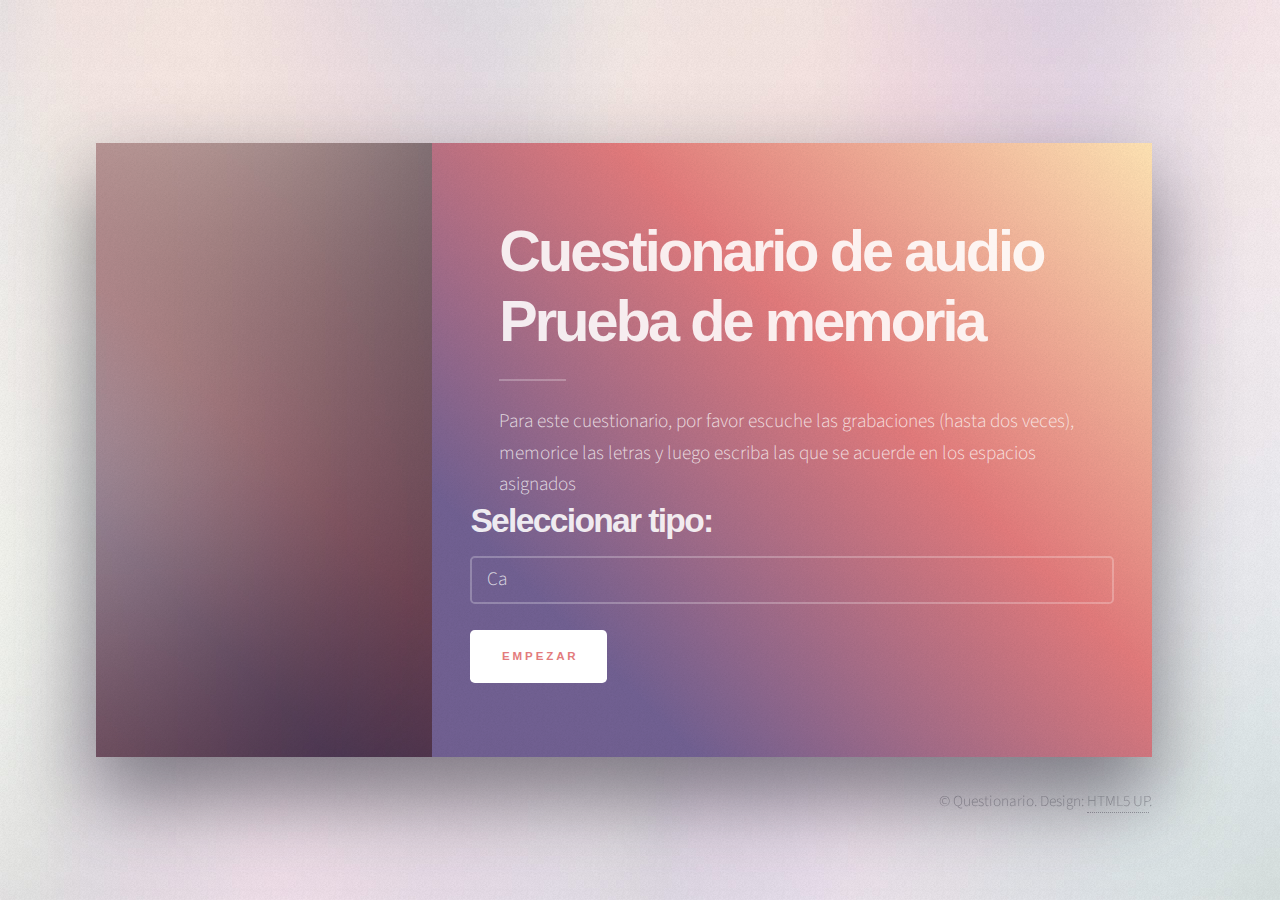
==== Questionario/WebContent/index.html @ 7e82ea6c "Cuestionario completamente funcional" ====
<!DOCTYPE HTML>
<!--
	Ethereal by HTML5 UP
	html5up.net | @ajlkn
	Free for personal and commercial use under the CCA 3.0 license (html5up.net/license)
-->
<html>
	<head>
		<title>Cuestionario</title>
		<meta charset="utf-8" />
		<meta name="viewport" content="width=device-width, initial-scale=1, user-scalable=no" />
		<link rel="stylesheet" href="assets/css/main.css" />
	</head>
	<body>

		<!-- Page Wrapper -->
			<div id="page-wrapper">

				<!-- Wrapper -->
					<div id="wrapper">

						<!-- Panel (Banner) -->
							<section class="panel banner right">
								<div class="content color0 span-3-75">
									<h1 class="major">Cuestionario de audio<br />
									Prueba de memoria</h1>
									<p>Para este cuestionario, por favor escuche las grabaciones (hasta dos veces),<br/>
									memorice las letras y luego escriba las que se acuerde en los espacios asignados</p>
									<form method="get" action="Server">
									<h2>Seleccionar tipo:</h2>
									<select name="Type" id="TypeCategory">
														<option value="ca">Ca</option>
														<option value="ha">Ha</option>
														<option value="es">Es</option>
														<option value="co">Co</option>
									</select>
									<hr />
									<input type="submit" value="Empezar" class="special color2">
									<input type="hidden" name="Create" value="true">
									</form>
								</div>
								
								<div class="image filtered span-1-75" data-position="25% 25%">
									<img src="images/pic01.jpg" alt="" />
								</div>
							</section>
							<div class="copyright">&copy; Questionario. Design: <a href="https://html5up.net">HTML5 UP</a>.</div>

					</div>

			</div>
			<script src="assets/js/jquery.min.js"></script>
			<script src="assets/js/skel.min.js"></script>
			<script src="assets/js/main.js"></script>

	</body>
</html>
---- Questionario/WebContent/assets/css/main.css ----
@import url(font-awesome.min.css);
@import url("https://fonts.googleapis.com/css?family=Source+Sans+Pro:300,400,300i,400i");

/*
	Ethereal by HTML5 UP
	html5up.net | @ajlkn
	Free for personal and commercial use under the CCA 3.0 license (html5up.net/license)
*/

/* Reset */

	html, body, div, span, applet, object, iframe, h1, h2, h3, h4, h5, h6, p, blockquote, pre, a, abbr, acronym, address, big, cite, code, del, dfn, em, img, ins, kbd, q, s, samp, small, strike, strong, sub, sup, tt, var, b, u, i, center, dl, dt, dd, ol, ul, li, fieldset, form, label, legend, table, caption, tbody, tfoot, thead, tr, th, td, article, aside, canvas, details, embed, figure, figcaption, footer, header, hgroup, menu, nav, output, ruby, section, summary, time, mark, audio, video {
		margin: 0;
		padding: 0;
		border: 0;
		font-size: 100%;
		font: inherit;
		vertical-align: baseline;
	}

	article, aside, details, figcaption, figure, footer, header, hgroup, menu, nav, section {
		display: block;
	}

	body {
		line-height: 1;
	}

	ol, ul {
		list-style: none;
	}

	blockquote, q {
		quotes: none;
	}

	blockquote:before, blockquote:after, q:before, q:after {
		content: '';
		content: none;
	}

	table {
		border-collapse: collapse;
		border-spacing: 0;
	}

	body {
		-webkit-text-size-adjust: none;
	}

/* Box Model */

	*, *:before, *:after {
		-moz-box-sizing: border-box;
		-webkit-box-sizing: border-box;
		box-sizing: border-box;
	}

/* Page */

	@-moz-keyframes load-spinner {
		0% {
			-moz-transform: rotate(0deg);
			-webkit-transform: rotate(0deg);
			-ms-transform: rotate(0deg);
			transform: rotate(0deg);
		}

		100% {
			-moz-transform: rotate(360deg);
			-webkit-transform: rotate(360deg);
			-ms-transform: rotate(360deg);
			transform: rotate(360deg);
		}
	}

	@-webkit-keyframes load-spinner {
		0% {
			-moz-transform: rotate(0deg);
			-webkit-transform: rotate(0deg);
			-ms-transform: rotate(0deg);
			transform: rotate(0deg);
		}

		100% {
			-moz-transform: rotate(360deg);
			-webkit-transform: rotate(360deg);
			-ms-transform: rotate(360deg);
			transform: rotate(360deg);
		}
	}

	@-ms-keyframes load-spinner {
		0% {
			-moz-transform: rotate(0deg);
			-webkit-transform: rotate(0deg);
			-ms-transform: rotate(0deg);
			transform: rotate(0deg);
		}

		100% {
			-moz-transform: rotate(360deg);
			-webkit-transform: rotate(360deg);
			-ms-transform: rotate(360deg);
			transform: rotate(360deg);
		}
	}

	@keyframes load-spinner {
		0% {
			-moz-transform: rotate(0deg);
			-webkit-transform: rotate(0deg);
			-ms-transform: rotate(0deg);
			transform: rotate(0deg);
		}

		100% {
			-moz-transform: rotate(360deg);
			-webkit-transform: rotate(360deg);
			-ms-transform: rotate(360deg);
			transform: rotate(360deg);
		}
	}

	@-ms-viewport {
		width: device-width;
	}

	html {
		width: 100%;
		height: 100%;
	}

	body {
		display: -moz-flex;
		display: -webkit-flex;
		display: -ms-flex;
		display: flex;
		-moz-align-items: center;
		-webkit-align-items: center;
		-ms-align-items: center;
		align-items: center;
		-moz-justify-content: -moz-flex-start;
		-webkit-justify-content: -webkit-flex-start;
		-ms-justify-content: -ms-flex-start;
		justify-content: flex-start;
		-ms-overflow-style: scrollbar;
		width: 100%;
		height: 100%;
		min-height: 30rem;
		overflow: hidden;
	}

		body:before {
			-moz-animation: load-spinner 1s infinite linear;
			-webkit-animation: load-spinner 1s infinite linear;
			-ms-animation: load-spinner 1s infinite linear;
			animation: load-spinner 1s infinite linear;
			-moz-transition: opacity 0.25s ease;
			-webkit-transition: opacity 0.25s ease;
			-ms-transition: opacity 0.25s ease;
			transition: opacity 0.25s ease;
			-moz-transition-delay: 0s;
			-webkit-transition-delay: 0s;
			-ms-transition-delay: 0s;
			transition-delay: 0s;
			-moz-pointer-events: none;
			-webkit-pointer-events: none;
			-ms-pointer-events: none;
			pointer-events: none;
			content: '';
			display: block;
			position: absolute;
			top: 50%;
			left: 50%;
			width: 4rem;
			height: 4rem;
			margin: -2rem 0 0 -2rem;
			background-image: url("data:image/svg+xml;charset=utf8,%3Csvg xmlns='http://www.w3.org/2000/svg' xmlns:xlink='http://www.w3.org/1999/xlink' width='96px' height='96px' viewBox='0 0 96 96' zoomAndPan='disable'%3E%3Cstyle%3Ecircle %7Bfill: transparent%3B stroke: %232e2b37%3B stroke-width: 1.5px%3B %7D%3C/style%3E%3Cdefs%3E%3CclipPath id='corner'%3E%3Cpolygon points='0,0 48,0 48,48 96,48 96,96 0,96' /%3E%3C/clipPath%3E%3C/defs%3E%3Cg clip-path='url(%23corner)'%3E%3Ccircle cx='48' cy='48' r='32'/%3E%3C/g%3E%3C/svg%3E");
			background-position: center;
			background-repeat: no-repeat;
			background-size: 4rem;
			opacity: 0;
		}

		body:after {
			-moz-pointer-events: none;
			-webkit-pointer-events: none;
			-ms-pointer-events: none;
			pointer-events: none;
			content: '';
			display: block;
			position: fixed;
			top: 0;
			left: 0;
			width: 100%;
			height: 100%;
			z-index: -1;
			background-attachment: fixed;
			background-color: #e1e6e1;
			background-image: url("../../images/overlay.png"), url("../../images/bg.jpg");
			background-repeat: repeat, repeat-x;
			background-size: 128px 128px, cover;
		}

		body.is-loading *, body.is-loading *:before, body.is-loading *:after {
			-moz-animation: none !important;
			-webkit-animation: none !important;
			-ms-animation: none !important;
			animation: none !important;
			-moz-transition: none !important;
			-webkit-transition: none !important;
			-ms-transition: none !important;
			transition: none !important;
		}

		body.is-loading:before {
			-moz-transition: opacity 1s ease;
			-webkit-transition: opacity 1s ease;
			-ms-transition: opacity 1s ease;
			transition: opacity 1s ease;
			-moz-transition-delay: 0.75s;
			-webkit-transition-delay: 0.75s;
			-ms-transition-delay: 0.75s;
			transition-delay: 0.75s;
			opacity: 0.25;
		}

	@media screen and (max-width: 736px) {

		html {
			height: auto;
		}

		body {
			height: auto;
			overflow-x: hidden;
			overflow-y: auto;
		}

	}

	@media screen and (max-width: 480px) {

		html, body {
			min-width: 320px;
		}

	}

/* Typography */

	html {
		font-size: 18pt;
		font-size: 1vmax;
	}

		@media screen and (max-width: 3000px) {

			html {
				font-size: 12pt;
				font-size: 1.1vmax;
			}

		}

		@media screen and (max-width: 1280px) {

			html {
				font-size: 11pt;
				font-size: 1.5vmax;
			}

		}

	body, input, select, textarea {
		color: rgba(255, 255, 255, 0.75);
		font-family: "Source Sans Pro", Helvetica, sans-serif;
		font-size: 1rem;
		font-weight: 300;
		line-height: 1.65;
	}

	a {
		-moz-transition: color 0.2s ease-in-out, border-bottom-color 0.2s ease-in-out;
		-webkit-transition: color 0.2s ease-in-out, border-bottom-color 0.2s ease-in-out;
		-ms-transition: color 0.2s ease-in-out, border-bottom-color 0.2s ease-in-out;
		transition: color 0.2s ease-in-out, border-bottom-color 0.2s ease-in-out;
		color: inherit;
		border-bottom: dotted 1px;
		text-decoration: none;
	}

		a:hover {
			border-bottom-color: transparent;
			color: #ffe4b4;
		}

	strong, b {
		color: rgba(255, 255, 255, 0.875);
		font-weight: 400;
	}

	em, i {
		font-style: italic;
	}

	p {
		margin: 0 0 1.5rem 0;
	}

		body.is-ie p {
			width: 100%;
		}

	h1, h2, h3, h4, h5, h6 {
		color: rgba(255, 255, 255, 0.875);
		font-family: Arial, Helvetica, sans-serif;
		font-weight: 700;
		line-height: 1.3;
		margin: 0 0 0.75rem 0;
		letter-spacing: -0.05em;
	}

		h1 a, h2 a, h3 a, h4 a, h5 a, h6 a {
			color: inherit;
			text-decoration: none;
		}

	h1.major, h2.major, h3.major {
		position: relative;
	}

		h1.major:after, h2.major:after, h3.major:after {
			content: '';
			position: absolute;
			left: 0;
			width: 3.5rem;
			height: 0.1rem;
			background-color: rgba(255, 255, 255, 0.25);
		}

	h1 {
		font-size: 3rem;
		line-height: 1.2;
	}

		h1.major {
			margin: 0 0 2.625rem 0;
		}

			h1.major:after {
				bottom: -1.325rem;
			}

	h2 {
		font-size: 1.75rem;
		line-height: 1.2;
	}

		h2.major {
			margin: 0 0 1.9875rem 0;
		}

			h2.major:after {
				bottom: -1.2rem;
			}

	h3 {
		font-size: 1.325rem;
	}

		h3.major {
			margin: 0 0 1.875rem 0;
		}

			h3.major:after {
				bottom: -0.75rem;
			}

	h4 {
		font-size: 1rem;
	}

	h5 {
		font-size: 0.9rem;
	}

	h6 {
		font-size: 0.7rem;
	}

	sub {
		font-size: 0.8rem;
		position: relative;
		top: 0.5rem;
	}

	sup {
		font-size: 0.8rem;
		position: relative;
		top: -0.5rem;
	}

	blockquote {
		border-left: solid 0.25rem rgba(255, 255, 255, 0.25);
		font-style: italic;
		margin: 0 0 1.5rem 0;
		padding: 0.375rem 0 0.375rem 1.5rem;
	}

	code {
		background: rgba(255, 255, 255, 0.075);
		border-radius: 0.25rem;
		font-family: "Courier New", monospace;
		font-size: 0.8rem;
		margin: 0 0.25rem;
		padding: 0.25rem 0.65rem;
	}

	pre {
		-webkit-overflow-scrolling: touch;
		font-family: "Courier New", monospace;
		font-size: 0.8rem;
		margin: 0 0 1.5rem 0;
		white-space: pre-wrap;
	}

		pre code {
			display: block;
			line-height: 1.625;
			padding: 1rem 1.5rem;
			overflow-x: auto;
			margin: 0;
		}

	hr {
		border: 0;
		border-bottom: solid 2px rgba(255, 255, 255, 0.25);
		margin: 1.875rem 0;
	}

	.align-left {
		text-align: left;
	}

	.align-center {
		text-align: center;
	}

	.align-right {
		text-align: right;
	}

	@media screen and (max-width: 736px) {

		html {
			font-size: 12pt;
		}

		h1 {
			font-size: 2.25rem;
			line-height: 1.2;
		}

			h1.major {
				margin: 0 0 2.625rem 0;
			}

				h1.major:after {
					bottom: -1.325rem;
				}

		h2 {
			font-size: 1.5rem;
			line-height: 1.2;
		}

			h2.major {
				margin: 0 0 1.9875rem 0;
			}

				h2.major:after {
					bottom: -1.2rem;
				}

		h3 {
			font-size: 1rem;
		}

			h3.major {
				margin: 0 0 1.875rem 0;
			}

				h3.major:after {
					bottom: -0.75rem;
				}

		h4 {
			font-size: 1rem;
		}

		h5 {
			font-size: 0.9rem;
		}

		h6 {
			font-size: 0.7rem;
		}

		h1 br, h2 br, h3 br, h4 br, h5 br, h6 br {
			display: none;
		}

	}

	@media screen and (max-width: 360px) {

		html {
			font-size: 11pt;
		}

	}

/* Form */

	form {
		display: -moz-flex;
		display: -webkit-flex;
		display: -ms-flex;
		display: flex;
		-moz-flex-wrap: wrap;
		-webkit-flex-wrap: wrap;
		-ms-flex-wrap: wrap;
		flex-wrap: wrap;
		width: calc(100% + 3rem);
		margin: -1.5rem 0 1.5rem -1.5rem;
	}

		form > .field {
			-moz-flex-grow: 0;
			-webkit-flex-grow: 0;
			-ms-flex-grow: 0;
			flex-grow: 0;
			-moz-flex-shrink: 0;
			-webkit-flex-shrink: 0;
			-ms-flex-shrink: 0;
			flex-shrink: 0;
			padding: 1.5rem 0 0 1.5rem;
			width: calc(100% - 1.5rem);
		}

			form > .field.half {
				width: calc(50% - 0.75rem);
			}

			form > .field.third {
				width: calc(100%/3 - 0.5rem);
			}

			form > .field.quarter {
				width: calc(25% - 0.375rem);
			}

		form > .actions {
			-moz-flex-grow: 0;
			-webkit-flex-grow: 0;
			-ms-flex-grow: 0;
			flex-grow: 0;
			-moz-flex-shrink: 1;
			-webkit-flex-shrink: 1;
			-ms-flex-shrink: 1;
			flex-shrink: 1;
			margin: 1.5rem 0 0 1.5rem;
		}

	label {
		color: rgba(255, 255, 255, 0.875);
		display: block;
		font-family: Arial, Helvetica, sans-serif;
		font-size: 0.8rem;
		font-weight: 700;
		margin: 0 0 0.4875rem 0;
	}

	input[type="text"],
	input[type="password"],
	input[type="email"],
	input[type="tel"],
	select,
	textarea {
		-moz-appearance: none;
		-webkit-appearance: none;
		-ms-appearance: none;
		appearance: none;
		background: transparent;
		border: solid 2px rgba(255, 255, 255, 0.25);
		border-radius: 0.25rem;
		color: inherit;
		display: block;
		outline: 0;
		padding: 0 0.75rem;
		text-decoration: none;
		width: 100%;
	}

		input[type="text"]:invalid,
		input[type="password"]:invalid,
		input[type="email"]:invalid,
		input[type="tel"]:invalid,
		select:invalid,
		textarea:invalid {
			box-shadow: none;
		}

		input[type="text"]:focus,
		input[type="password"]:focus,
		input[type="email"]:focus,
		input[type="tel"]:focus,
		select:focus,
		textarea:focus {
			border-color: #ffe4b4;
		}

	option {
		background-color: rgba(255, 255, 255, 0.875);
		color: #2e2b37;
	}

	.select-wrapper {
		text-decoration: none;
		display: block;
		position: relative;
	}

		.select-wrapper:before {
			-moz-osx-font-smoothing: grayscale;
			-webkit-font-smoothing: antialiased;
			font-family: FontAwesome;
			font-style: normal;
			font-weight: normal;
			text-transform: none !important;
		}

		.select-wrapper:before {
			display: block;
			content: '\f107';
			position: absolute;
			top: 0;
			right: 0;
			width: 2.5rem;
			height: 2.5rem;
			line-height: 2.5rem;
			color: rgba(255, 255, 255, 0.75);
			pointer-events: none;
			text-align: center;
		}

			body.is-ie .select-wrapper:before {
				line-height: 2.5;
			}

		.select-wrapper select::-ms-expand {
			display: none;
		}

	input[type="text"],
	input[type="password"],
	input[type="email"],
	select {
		height: 2.5rem;
	}

	textarea {
		padding: 0.75rem 1rem;
	}

	input[type="checkbox"],
	input[type="radio"] {
		-moz-appearance: none;
		-webkit-appearance: none;
		-ms-appearance: none;
		appearance: none;
		display: block;
		float: left;
		margin-right: -2rem;
		opacity: 0;
		width: 1rem;
		z-index: -1;
	}

		input[type="checkbox"] + label,
		input[type="radio"] + label {
			text-decoration: none;
			position: relative;
			color: rgba(255, 255, 255, 0.75);
			cursor: pointer;
			display: inline-block;
			font-size: 1rem;
			font-weight: 300;
			margin-bottom: 0;
			padding-left: 2.5rem;
			padding-right: 1rem;
		}

			input[type="checkbox"] + label:before,
			input[type="radio"] + label:before {
				-moz-osx-font-smoothing: grayscale;
				-webkit-font-smoothing: antialiased;
				font-family: FontAwesome;
				font-style: normal;
				font-weight: normal;
				text-transform: none !important;
			}

			input[type="checkbox"] + label:before,
			input[type="radio"] + label:before {
				content: '';
				display: inline-block;
				position: absolute;
				top: 0;
				left: 0;
				width: 1.5rem;
				height: 1.5rem;
				line-height: 1.4375rem;
				background: rgba(255, 255, 255, 0.075);
				border: solid 1px rgba(255, 255, 255, 0.25);
				border-radius: 0.25rem;
				color: #2e2b37;
				text-align: center;
			}

				body.is-ie input[type="checkbox"] + label:before, body.is-ie
				input[type="radio"] + label:before {
					line-height: 1.5;
				}

		input[type="checkbox"]:checked + label:before,
		input[type="radio"]:checked + label:before {
			content: '\f00c';
			background: rgba(255, 255, 255, 0.875);
			border-color: rgba(255, 255, 255, 0.875);
		}

		input[type="checkbox"]:focus + label:before,
		input[type="radio"]:focus + label:before {
			border-color: #ffe4b4;
			box-shadow: 0 0 0 1px #ffe4b4;
		}

		input[type="checkbox"]:focus:checked + label:before,
		input[type="radio"]:focus:checked + label:before {
			background: #ffe4b4;
		}

		input[type="checkbox"].color1 + label:before,
		input[type="radio"].color1 + label:before {
			color: #726193;
		}

		input[type="checkbox"].color2 + label:before,
		input[type="radio"].color2 + label:before {
			color: #e37b7c;
		}

		input[type="checkbox"].color3 + label:before,
		input[type="radio"].color3 + label:before {
			color: #ffe4b4;
		}

		input[type="checkbox"].color4 + label:before,
		input[type="radio"].color4 + label:before {
			color: #353865;
		}

	input[type="checkbox"] + label:before {
		border-radius: 0.25rem;
	}

	input[type="radio"] + label:before {
		border-radius: 100%;
	}

	::-webkit-input-placeholder {
		color: rgba(255, 255, 255, 0.5) !important;
		opacity: 1.0;
	}

	:-moz-placeholder {
		color: rgba(255, 255, 255, 0.5) !important;
		opacity: 1.0;
	}

	::-moz-placeholder {
		color: rgba(255, 255, 255, 0.5) !important;
		opacity: 1.0;
	}

	:-ms-input-placeholder {
		color: rgba(255, 255, 255, 0.5) !important;
		opacity: 1.0;
	}

	.formerize-placeholder {
		color: rgba(255, 255, 255, 0.5) !important;
		opacity: 1.0;
	}

	@media screen and (max-width: 736px) {

		form {
			margin: -1.5rem 0 1.5rem 0;
			width: 100%;
		}

			form > .field {
				padding: 1.5rem 0 0 0;
				width: 100% !important;
			}

			form > .actions {
				margin: 1.5rem 0 0 0;
			}

	}

/* Icon */

	.icon {
		text-decoration: none;
		position: relative;
		border-bottom: none;
	}

		.icon:before {
			-moz-osx-font-smoothing: grayscale;
			-webkit-font-smoothing: antialiased;
			font-family: FontAwesome;
			font-style: normal;
			font-weight: normal;
			text-transform: none !important;
		}

		.icon > .label {
			display: none;
		}

/* Image */

	.image {
		display: inline-block;
		position: relative;
		border: 0;
	}

		.image.filtered:after {
			background-image: url("../../images/overlay.png"), linear-gradient(45deg, rgba(114, 97, 147, 0.25) 25%, rgba(227, 123, 124, 0.25) 50%, rgba(255, 228, 180, 0.25));
			background-size: 128px 128px, auto;
			-moz-pointer-events: none;
			-webkit-pointer-events: none;
			-ms-pointer-events: none;
			pointer-events: none;
			content: '';
			position: absolute;
			top: 0;
			left: 0;
			width: 100%;
			height: 100%;
			opacity: 1;
			z-index: 1;
		}

		.image.filtered.tinted:after {
			background-image: url("../../images/overlay.png"), linear-gradient(45deg, rgba(114, 97, 147, 0.25) 25%, rgba(227, 123, 124, 0.25) 50%, rgba(255, 228, 180, 0.25)), linear-gradient(0deg, rgba(0, 0, 0, 0.125), rgba(0, 0, 0, 0.125));
			background-size: 128px 128px, auto, auto;
		}

		.image[data-position] img {
			-moz-object-fit: cover;
			-webkit-object-fit: cover;
			-ms-object-fit: cover;
			object-fit: cover;
			display: block;
			position: absolute;
			top: 0;
			left: 0;
			width: 100%;
			height: 100%;
		}

		.image[data-position="top left"] img {
			-moz-object-position: top left;
			-webkit-object-position: top left;
			-ms-object-position: top left;
			object-position: top left;
		}

		.image[data-position="top"] img {
			-moz-object-position: top;
			-webkit-object-position: top;
			-ms-object-position: top;
			object-position: top;
		}

		.image[data-position="top right"] img {
			-moz-object-position: top right;
			-webkit-object-position: top right;
			-ms-object-position: top right;
			object-position: top right;
		}

		.image[data-position="right"] img {
			-moz-object-position: right;
			-webkit-object-position: right;
			-ms-object-position: right;
			object-position: right;
		}

		.image[data-position="bottom right"] img {
			-moz-object-position: bottom right;
			-webkit-object-position: bottom right;
			-ms-object-position: bottom right;
			object-position: bottom right;
		}

		.image[data-position="bottom"] img {
			-moz-object-position: bottom;
			-webkit-object-position: bottom;
			-ms-object-position: bottom;
			object-position: bottom;
		}

		.image[data-position="bottom left"] img {
			-moz-object-position: bottom left;
			-webkit-object-position: bottom left;
			-ms-object-position: bottom left;
			object-position: bottom left;
		}

		.image[data-position="left"] img {
			-moz-object-position: left;
			-webkit-object-position: left;
			-ms-object-position: left;
			object-position: left;
		}

		.image[data-position="center"] img {
			-moz-object-position: center;
			-webkit-object-position: center;
			-ms-object-position: center;
			object-position: center;
		}

		.image[data-position="25% 25%"] img {
			-moz-object-position: 25% 25%;
			-webkit-object-position: 25% 25%;
			-ms-object-position: 25% 25%;
			object-position: 25% 25%;
		}

		.image[data-position="75% 25%"] img {
			-moz-object-position: 75% 25%;
			-webkit-object-position: 75% 25%;
			-ms-object-position: 75% 25%;
			object-position: 75% 25%;
		}

		.image[data-position="75% 75%"] img {
			-moz-object-position: 75% 75%;
			-webkit-object-position: 75% 75%;
			-ms-object-position: 75% 75%;
			object-position: 75% 75%;
		}

		.image[data-position="25% 75%"] img {
			-moz-object-position: 25% 75%;
			-webkit-object-position: 25% 75%;
			-ms-object-position: 25% 75%;
			object-position: 25% 75%;
		}

		.image img {
			display: block;
		}

		.image.left, .image.right {
			max-width: 40%;
		}

			.image.left img, .image.right img {
				width: 100%;
			}

		.image.left {
			float: left;
			padding: 0 1.5rem 1rem 0;
			top: 0.25rem;
		}

		.image.right {
			float: right;
			padding: 0 0 1rem 1.5rem;
			top: 0.25rem;
		}

		.image.fit {
			display: block;
			margin: 0 0 1.5rem 0;
			width: 100%;
		}

			.image.fit img {
				width: 100%;
			}

		.image.main {
			display: block;
			margin: 0 0 2.25rem 0;
			width: 100%;
		}

			.image.main img {
				width: 100%;
			}

/* List */

	ol {
		list-style: decimal;
		margin: 0 0 1.5rem 0;
		padding-left: 1.25rem;
	}

		ol li {
			padding-left: 0.25rem;
		}

	ul {
		list-style: disc;
		margin: 0 0 1.5rem 0;
		padding-left: 1rem;
	}

		ul li {
			padding-left: 0.5rem;
		}

		ul.alt {
			list-style: none;
			padding-left: 0;
		}

			ul.alt li {
				border-top: solid 1px rgba(255, 255, 255, 0.25);
				padding: 0.5rem 0;
			}

				ul.alt li:first-child {
					border-top: 0;
					padding-top: 0;
				}

		ul.icons {
			cursor: default;
			list-style: none;
			padding-left: 0;
		}

			ul.icons li {
				display: inline-block;
				padding: 0 1rem 0 0;
			}

				ul.icons li:last-child {
					padding-right: 0;
				}

				ul.icons li .icon:before {
					font-size: 1.25em;
				}

		ul.actions {
			cursor: default;
			list-style: none;
			padding-left: 0;
		}

			ul.actions li {
				display: inline-block;
				padding: 0 0.75rem 0 0;
				vertical-align: middle;
			}

				ul.actions li:last-child {
					padding-right: 0;
				}

			ul.actions.small li {
				padding: 0 0.375rem 0 0;
			}

			ul.actions.vertical li {
				display: block;
				padding: 0.75rem 0 0 0;
			}

				ul.actions.vertical li:first-child {
					padding-top: 0;
				}

				ul.actions.vertical li > * {
					margin-bottom: 0;
				}

			ul.actions.vertical.small li {
				padding: 0.375rem 0 0 0;
			}

				ul.actions.vertical.small li:first-child {
					padding-top: 0;
				}

			ul.actions.fit {
				display: table;
				margin-left: -0.75rem;
				padding: 0;
				table-layout: fixed;
				width: calc(100% + 0.75rem);
			}

				ul.actions.fit li {
					display: table-cell;
					padding: 0 0 0 0.75rem;
				}

					ul.actions.fit li > * {
						margin-bottom: 0;
					}

				ul.actions.fit.small {
					margin-left: -0.375rem;
					width: calc(100% + 0.375rem);
				}

					ul.actions.fit.small li {
						padding: 0 0 0 0.375rem;
					}

		ul.contact-icons {
			list-style: none;
			padding-left: 0;
		}

			ul.contact-icons > li {
				margin: 1.25rem 0 0 0;
				padding-left: 0;
			}

				ul.contact-icons > li:before {
					display: inline-block;
					width: 2.25rem;
					height: 2.25rem;
					line-height: 2.25rem;
					border-radius: 2.25rem;
					background-color: white;
					color: #2e2b37;
					cursor: default;
					font-size: 1.125rem;
					margin-right: 1rem;
					text-align: center;
					vertical-align: middle;
				}

					body.is-ie ul.contact-icons > li:before {
						line-height: 2.125;
					}

				ul.contact-icons > li a {
					border-bottom: 0;
				}

			ul.contact-icons.color1 > li:before {
				color: #726193;
			}

			ul.contact-icons.color2 > li:before {
				color: #e37b7c;
			}

			ul.contact-icons.color3 > li:before {
				color: #ffe4b4;
			}

			ul.contact-icons.color4 > li:before {
				color: #353865;
			}

		ul.grid-icons {
			display: -moz-flex;
			display: -webkit-flex;
			display: -ms-flex;
			display: flex;
			-moz-flex-wrap: wrap;
			-webkit-flex-wrap: wrap;
			-ms-flex-wrap: wrap;
			flex-wrap: wrap;
			-moz-justify-content: center;
			-webkit-justify-content: center;
			-ms-justify-content: center;
			justify-content: center;
			list-style: none;
			margin: 0 0 1.5rem 0;
			padding-left: 0;
		}

			ul.grid-icons .icon {
				display: block;
				position: relative;
				width: 100%;
				text-align: center;
			}

				ul.grid-icons .icon:before {
					display: block;
					width: 6rem;
					height: 6rem;
					line-height: 6rem;
					border-radius: 6rem;
					box-shadow: inset 0 0 0 2px rgba(255, 255, 255, 0.25);
					font-size: 2.5rem;
					margin: 0 auto;
					text-align: center;
				}

					body.is-ie ul.grid-icons .icon:before {
						line-height: 2.375;
					}

			ul.grid-icons > li {
				-moz-flex-grow: 0;
				-webkit-flex-grow: 0;
				-ms-flex-grow: 0;
				flex-grow: 0;
				-moz-flex-shrink: 0;
				-webkit-flex-shrink: 0;
				-ms-flex-shrink: 0;
				flex-shrink: 0;
				position: relative;
				margin: 1.5rem 0 0 1.5rem;
				padding-left: 0;
			}

			ul.grid-icons.connected > li:before {
				content: '';
				display: block;
				position: absolute;
				width: 1.5rem;
				height: 2px;
				top: 50%;
				left: -1.5rem;
				background-color: rgba(255, 255, 255, 0.25);
			}

			ul.grid-icons.connected > li:after {
				content: '';
				display: block;
				position: absolute;
				width: 2px;
				height: 1.5rem;
				top: -1.5rem;
				left: 50%;
				background-color: rgba(255, 255, 255, 0.25);
			}

			ul.grid-icons.two {
				width: 14rem;
			}

				ul.grid-icons.two > li:nth-child(-n + 2) {
					margin-top: 0;
				}

					ul.grid-icons.two > li:nth-child(-n + 2):after {
						display: none;
					}

				ul.grid-icons.two > li:nth-child(2n - 1) {
					margin-left: 0;
				}

					ul.grid-icons.two > li:nth-child(2n - 1):before {
						display: none;
					}

			ul.grid-icons.three {
				width: 21.5rem;
			}

				ul.grid-icons.three > li:nth-child(-n + 3) {
					margin-top: 0;
				}

					ul.grid-icons.three > li:nth-child(-n + 3):after {
						display: none;
					}

				ul.grid-icons.three > li:nth-child(3n - 2) {
					margin-left: 0;
				}

					ul.grid-icons.three > li:nth-child(3n - 2):before {
						display: none;
					}

			ul.grid-icons.four {
				width: 29rem;
			}

				ul.grid-icons.four > li:nth-child(-n + 4) {
					margin-top: 0;
				}

					ul.grid-icons.four > li:nth-child(-n + 4):after {
						display: none;
					}

				ul.grid-icons.four > li:nth-child(4n - 3) {
					margin-left: 0;
				}

					ul.grid-icons.four > li:nth-child(4n - 3):before {
						display: none;
					}

	dl {
		margin: 0 0 1.5rem 0;
	}

		dl dt {
			display: block;
			font-weight: 400;
			margin: 0 0 0.75rem 0;
		}

		dl dd {
			margin-left: 1.5rem;
		}

	@media screen and (max-width: 736px) {

		ul.grid-icons {
			-moz-justify-content: -moz-flex-start;
			-webkit-justify-content: -webkit-flex-start;
			-ms-justify-content: -ms-flex-start;
			justify-content: flex-start;
			width: 100% !important;
			margin: -1rem 0 1.5rem -1rem;
		}

			ul.grid-icons .icon:before {
				width: 4.5rem;
				height: 4.5rem;
				line-height: 4.5rem;
				font-size: 1.75rem;
			}

			ul.grid-icons > li {
				margin: 1rem 0 0 1rem !important;
			}

				ul.grid-icons > li:before {
					display: none !important;
				}

				ul.grid-icons > li:after {
					display: none !important;
				}

	}

/* Table */

	.table-wrapper {
		-webkit-overflow-scrolling: touch;
		overflow-x: auto;
	}

	table {
		margin: 0 0 1.5rem 0;
		width: 100%;
	}

		table tbody tr {
			border: solid 1px rgba(255, 255, 255, 0.25);
			border-left: 0;
			border-right: 0;
		}

			table tbody tr:nth-child(2n + 1) {
				background-color: rgba(255, 255, 255, 0.075);
			}

		table td {
			padding: 0.75rem 0.75rem;
		}

		table th {
			color: rgba(255, 255, 255, 0.875);
			font-size: 0.9rem;
			font-weight: 400;
			padding: 0 0.75rem 0.75rem 0.75rem;
			text-align: left;
		}

		table thead {
			border-bottom: solid 2px rgba(255, 255, 255, 0.25);
		}

		table tfoot {
			border-top: solid 2px rgba(255, 255, 255, 0.25);
		}

		table.alt {
			border-collapse: separate;
		}

			table.alt tbody tr td {
				border: solid 1px rgba(255, 255, 255, 0.25);
				border-left-width: 0;
				border-top-width: 0;
			}

				table.alt tbody tr td:first-child {
					border-left-width: 1px;
				}

			table.alt tbody tr:first-child td {
				border-top-width: 1px;
			}

			table.alt thead {
				border-bottom: 0;
			}

			table.alt tfoot {
				border-top: 0;
			}

/* Button */

	input[type="submit"],
	input[type="reset"],
	input[type="button"],
	button,
	.button {
		-moz-appearance: none;
		-webkit-appearance: none;
		-ms-appearance: none;
		appearance: none;
		-moz-transition: background-color 0.2s ease-in-out, box-shadow 0.2s ease-in-out, color 0.2s ease-in-out;
		-webkit-transition: background-color 0.2s ease-in-out, box-shadow 0.2s ease-in-out, color 0.2s ease-in-out;
		-ms-transition: background-color 0.2s ease-in-out, box-shadow 0.2s ease-in-out, color 0.2s ease-in-out;
		transition: background-color 0.2s ease-in-out, box-shadow 0.2s ease-in-out, color 0.2s ease-in-out;
		background-color: transparent;
		border: 0;
		border-radius: 0.25rem;
		box-shadow: inset 0 0 0 2px rgba(255, 255, 255, 0.25);
		color: rgba(255, 255, 255, 0.875) !important;
		cursor: pointer;
		display: inline-block;
		font-family: Arial, Helvetica, sans-serif;
		font-size: 0.6rem;
		font-weight: 700;
		height: 2.75rem;
		letter-spacing: 0.15rem;
		line-height: 2.75rem;
		padding: 0 1.5rem 0 1.65rem;
		text-align: center;
		text-decoration: none;
		text-transform: uppercase;
		white-space: nowrap;
	}

		input[type="submit"]:hover,
		input[type="reset"]:hover,
		input[type="button"]:hover,
		button:hover,
		.button:hover {
			box-shadow: inset 0 0 0 2px #ffe4b4;
			color: #ffe4b4 !important;
		}

		input[type="submit"]:active,
		input[type="reset"]:active,
		input[type="button"]:active,
		button:active,
		.button:active {
			background-color: rgba(255, 228, 180, 0.125);
		}

		input[type="submit"].icon:before,
		input[type="reset"].icon:before,
		input[type="button"].icon:before,
		button.icon:before,
		.button.icon:before {
			display: inline-block;
			position: relative;
			top: -0.075rem;
			vertical-align: middle;
			font-size: 0.8rem;
			margin: 0 0.375rem 0 -0.325rem;
		}

		input[type="submit"].icon.circle,
		input[type="reset"].icon.circle,
		input[type="button"].icon.circle,
		button.icon.circle,
		.button.icon.circle {
			position: relative;
			width: 3.125rem;
			height: 3.125rem;
			line-height: 3.125rem;
			text-indent: 3.125rem;
			border-radius: 100%;
			overflow: hidden;
			padding: 0;
			letter-spacing: 0;
		}

			input[type="submit"].icon.circle:before,
			input[type="reset"].icon.circle:before,
			input[type="button"].icon.circle:before,
			button.icon.circle:before,
			.button.icon.circle:before {
				display: block;
				position: absolute;
				top: 0;
				left: 0;
				width: inherit;
				height: inherit;
				font-size: 1.25rem;
				line-height: inherit;
				margin: 0;
				text-indent: 0;
			}

			input[type="submit"].icon.circle.fa-angle-left:before,
			input[type="reset"].icon.circle.fa-angle-left:before,
			input[type="button"].icon.circle.fa-angle-left:before,
			button.icon.circle.fa-angle-left:before,
			.button.icon.circle.fa-angle-left:before {
				position: relative;
				left: -0.1rem;
				font-size: 1.75rem;
			}

			input[type="submit"].icon.circle.fa-angle-right:before,
			input[type="reset"].icon.circle.fa-angle-right:before,
			input[type="button"].icon.circle.fa-angle-right:before,
			button.icon.circle.fa-angle-right:before,
			.button.icon.circle.fa-angle-right:before {
				position: relative;
				left: 0.1rem;
				font-size: 1.75rem;
			}

		input[type="submit"].fit,
		input[type="reset"].fit,
		input[type="button"].fit,
		button.fit,
		.button.fit {
			display: block;
			margin: 0 0 0.75rem 0;
			width: 100%;
		}

		input[type="submit"].small,
		input[type="reset"].small,
		input[type="button"].small,
		button.small,
		.button.small {
			font-size: 0.4rem;
			height: 1.875rem;
			line-height: 1.875rem;
			padding: 0 1.25rem 0 1.4rem;
		}

		input[type="submit"].large,
		input[type="reset"].large,
		input[type="button"].large,
		button.large,
		.button.large {
			font-size: 0.8rem;
			height: 3.3125rem;
			line-height: 3.3125rem;
			padding: 0 2rem 0 2.15rem;
		}

		input[type="submit"].special,
		input[type="reset"].special,
		input[type="button"].special,
		button.special,
		.button.special {
			background-color: white;
			box-shadow: none;
			color: #2e2b37 !important;
		}

			input[type="submit"].special.color1,
			input[type="reset"].special.color1,
			input[type="button"].special.color1,
			button.special.color1,
			.button.special.color1 {
				color: #726193 !important;
			}

			input[type="submit"].special.color2,
			input[type="reset"].special.color2,
			input[type="button"].special.color2,
			button.special.color2,
			.button.special.color2 {
				color: #e37b7c !important;
			}

			input[type="submit"].special.color3,
			input[type="reset"].special.color3,
			input[type="button"].special.color3,
			button.special.color3,
			.button.special.color3 {
				color: #ffe4b4 !important;
			}

			input[type="submit"].special.color4,
			input[type="reset"].special.color4,
			input[type="button"].special.color4,
			button.special.color4,
			.button.special.color4 {
				color: #353865 !important;
			}

			input[type="submit"].special:hover,
			input[type="reset"].special:hover,
			input[type="button"].special:hover,
			button.special:hover,
			.button.special:hover {
				background-color: #ffe4b4;
			}

			input[type="submit"].special:active,
			input[type="reset"].special:active,
			input[type="button"].special:active,
			button.special:active,
			.button.special:active {
				background-color: #fdd997;
			}

		input[type="submit"].disabled, input[type="submit"]:disabled,
		input[type="reset"].disabled,
		input[type="reset"]:disabled,
		input[type="button"].disabled,
		input[type="button"]:disabled,
		button.disabled,
		button:disabled,
		.button.disabled,
		.button:disabled {
			-moz-pointer-events: none;
			-webkit-pointer-events: none;
			-ms-pointer-events: none;
			pointer-events: none;
			cursor: default;
			opacity: 0.5;
		}

/* Gallery */

	@-moz-keyframes gallery-modal-spinner {
		0% {
			-moz-transform: rotate(0deg);
			-webkit-transform: rotate(0deg);
			-ms-transform: rotate(0deg);
			transform: rotate(0deg);
		}

		100% {
			-moz-transform: rotate(360deg);
			-webkit-transform: rotate(360deg);
			-ms-transform: rotate(360deg);
			transform: rotate(360deg);
		}
	}

	@-webkit-keyframes gallery-modal-spinner {
		0% {
			-moz-transform: rotate(0deg);
			-webkit-transform: rotate(0deg);
			-ms-transform: rotate(0deg);
			transform: rotate(0deg);
		}

		100% {
			-moz-transform: rotate(360deg);
			-webkit-transform: rotate(360deg);
			-ms-transform: rotate(360deg);
			transform: rotate(360deg);
		}
	}

	@-ms-keyframes gallery-modal-spinner {
		0% {
			-moz-transform: rotate(0deg);
			-webkit-transform: rotate(0deg);
			-ms-transform: rotate(0deg);
			transform: rotate(0deg);
		}

		100% {
			-moz-transform: rotate(360deg);
			-webkit-transform: rotate(360deg);
			-ms-transform: rotate(360deg);
			transform: rotate(360deg);
		}
	}

	@keyframes gallery-modal-spinner {
		0% {
			-moz-transform: rotate(0deg);
			-webkit-transform: rotate(0deg);
			-ms-transform: rotate(0deg);
			transform: rotate(0deg);
		}

		100% {
			-moz-transform: rotate(360deg);
			-webkit-transform: rotate(360deg);
			-ms-transform: rotate(360deg);
			transform: rotate(360deg);
		}
	}

	.gallery {
		-moz-align-items: stretch;
		-webkit-align-items: stretch;
		-ms-align-items: stretch;
		align-items: stretch;
		display: -moz-flex;
		display: -webkit-flex;
		display: -ms-flex;
		display: flex;
		height: 100%;
	}

		.gallery > * {
			width: 20rem;
			height: 100%;
		}

		.gallery .image {
			display: block;
			position: relative;
			border-bottom: 0;
			overflow: hidden;
		}

			.gallery .image img {
				-moz-transition: -moz-transform 0.2s ease-in-out;
				-webkit-transition: -webkit-transform 0.2s ease-in-out;
				-ms-transition: -ms-transform 0.2s ease-in-out;
				transition: transform 0.2s ease-in-out;
			}

			.gallery .image:after {
				-moz-transition: opacity 0.2s ease-in-out;
				-webkit-transition: opacity 0.2s ease-in-out;
				-ms-transition: opacity 0.2s ease-in-out;
				transition: opacity 0.2s ease-in-out;
			}

			.gallery .image:hover img {
				-moz-transform: scale(1.025);
				-webkit-transform: scale(1.025);
				-ms-transform: scale(1.025);
				transform: scale(1.025);
			}

			.gallery .image:hover:after {
				opacity: 0;
			}

		.gallery .group {
			display: -moz-flex;
			display: -webkit-flex;
			display: -ms-flex;
			display: flex;
			-moz-flex-wrap: wrap;
			-webkit-flex-wrap: wrap;
			-ms-flex-wrap: wrap;
			flex-wrap: wrap;
		}

			.gallery .group > * {
				height: 50%;
			}

		.gallery .modal {
			display: -moz-flex;
			display: -webkit-flex;
			display: -ms-flex;
			display: flex;
			-moz-align-items: center;
			-webkit-align-items: center;
			-ms-align-items: center;
			align-items: center;
			-moz-justify-content: center;
			-webkit-justify-content: center;
			-ms-justify-content: center;
			justify-content: center;
			-moz-pointer-events: none;
			-webkit-pointer-events: none;
			-ms-pointer-events: none;
			pointer-events: none;
			-moz-user-select: none;
			-webkit-user-select: none;
			-ms-user-select: none;
			user-select: none;
			-moz-transition: opacity 0.5s ease, visibility 0.5s, z-index 0.5s;
			-webkit-transition: opacity 0.5s ease, visibility 0.5s, z-index 0.5s;
			-ms-transition: opacity 0.5s ease, visibility 0.5s, z-index 0.5s;
			transition: opacity 0.5s ease, visibility 0.5s, z-index 0.5s;
			-webkit-tap-highlight-color: transparent;
			position: fixed;
			top: 0;
			left: 0;
			width: 100%;
			height: 100%;
			background-color: rgba(46, 43, 55, 0.875);
			opacity: 0;
			outline: 0;
			visibility: none;
			z-index: 0;
		}

			.gallery .modal:before {
				-moz-animation: gallery-modal-spinner 1s infinite linear;
				-webkit-animation: gallery-modal-spinner 1s infinite linear;
				-ms-animation: gallery-modal-spinner 1s infinite linear;
				animation: gallery-modal-spinner 1s infinite linear;
				-moz-transition: opacity 0.25s ease;
				-webkit-transition: opacity 0.25s ease;
				-ms-transition: opacity 0.25s ease;
				transition: opacity 0.25s ease;
				-moz-transition-delay: 0.5s;
				-webkit-transition-delay: 0.5s;
				-ms-transition-delay: 0.5s;
				transition-delay: 0.5s;
				content: '';
				display: block;
				position: absolute;
				top: 50%;
				left: 50%;
				width: 4rem;
				height: 4rem;
				margin: -2rem 0 0 -2rem;
				background-image: url("data:image/svg+xml;charset=utf8,%3Csvg xmlns='http://www.w3.org/2000/svg' xmlns:xlink='http://www.w3.org/1999/xlink' width='96px' height='96px' viewBox='0 0 96 96' zoomAndPan='disable'%3E%3Cstyle%3Ecircle %7Bfill: transparent%3B stroke: rgba(255, 255, 255, 0.875)%3B stroke-width: 1.5px%3B %7D%3C/style%3E%3Cdefs%3E%3CclipPath id='corner'%3E%3Cpolygon points='0,0 48,0 48,48 96,48 96,96 0,96' /%3E%3C/clipPath%3E%3C/defs%3E%3Cg clip-path='url(%23corner)'%3E%3Ccircle cx='48' cy='48' r='32'/%3E%3C/g%3E%3C/svg%3E");
				background-position: center;
				background-repeat: no-repeat;
				background-size: 4rem;
				opacity: 0;
			}

			.gallery .modal:after {
				content: '';
				display: block;
				position: absolute;
				top: 0.5rem;
				right: 0.5rem;
				width: 4rem;
				height: 4rem;
				background-image: url("data:image/svg+xml;charset=utf8,%3Csvg xmlns='http://www.w3.org/2000/svg' xmlns:xlink='http://www.w3.org/1999/xlink' width='64px' height='64px' viewBox='0 0 64 64' zoomAndPan='disable'%3E%3Cstyle%3Eline %7Bstroke: rgba(255, 255, 255, 0.875)%3Bstroke-width: 1.5px%3B%7D%3C/style%3E%3Cline x1='20' y1='20' x2='44' y2='44' /%3E%3Cline x1='20' y1='44' x2='44' y2='20' /%3E%3C/svg%3E");
				background-position: center;
				background-repeat: no-repeat;
				background-size: 3rem;
				cursor: pointer;
			}

			.gallery .modal .inner {
				-moz-transform: translateY(0.75rem);
				-webkit-transform: translateY(0.75rem);
				-ms-transform: translateY(0.75rem);
				transform: translateY(0.75rem);
				-moz-transition: opacity 0.25s ease, -moz-transform 0.25s ease;
				-webkit-transition: opacity 0.25s ease, -webkit-transform 0.25s ease;
				-ms-transition: opacity 0.25s ease, -ms-transform 0.25s ease;
				transition: opacity 0.25s ease, transform 0.25s ease;
				opacity: 0;
			}

				.gallery .modal .inner img {
					display: block;
					max-width: 90vw;
					max-height: 85vh;
					box-shadow: 0 1rem 3rem 0 rgba(0, 0, 0, 0.35);
				}

			.gallery .modal.visible {
				-moz-pointer-events: auto;
				-webkit-pointer-events: auto;
				-ms-pointer-events: auto;
				pointer-events: auto;
				opacity: 1;
				visibility: visible;
				z-index: 11000;
			}

				.gallery .modal.visible:before {
					opacity: 1;
				}

			.gallery .modal.loaded .inner {
				-moz-transform: translateY(0);
				-webkit-transform: translateY(0);
				-ms-transform: translateY(0);
				transform: translateY(0);
				-moz-transition: opacity 0.5s ease, -moz-transform 0.5s ease;
				-webkit-transition: opacity 0.5s ease, -webkit-transform 0.5s ease;
				-ms-transition: opacity 0.5s ease, -ms-transform 0.5s ease;
				transition: opacity 0.5s ease, transform 0.5s ease;
				opacity: 1;
			}

			.gallery .modal.loaded:before {
				-moz-transition-delay: 0s;
				-webkit-transition-delay: 0s;
				-ms-transition-delay: 0s;
				transition-delay: 0s;
				opacity: 0;
			}

	@media screen and (max-width: 980px) {

		.gallery .modal .inner img {
			max-width: 100vw;
		}

	}

	@media screen and (max-width: 736px) {

		.gallery {
			-moz-flex-direction: column;
			-webkit-flex-direction: column;
			-ms-flex-direction: column;
			flex-direction: column;
			height: auto;
		}

			.gallery > * {
				height: auto;
				width: 100%;
			}

			.gallery .image {
				width: 100%;
				height: 40rem;
			}

			.gallery .group .span-0-25 {
				width: 8.33333%;
			}

			.gallery .group .span-0-5 {
				width: 16.66666%;
			}

			.gallery .group .span-0-75 {
				width: 25%;
			}

			.gallery .group .span-1 {
				width: 33.33333%;
			}

			.gallery .group .span-1-25 {
				width: 41.66666%;
			}

			.gallery .group .span-1-5 {
				width: 50%;
			}

			.gallery .group .span-1-75 {
				width: 58.33333%;
			}

			.gallery .group .span-2 {
				width: 66.66666%;
			}

			.gallery .group .span-2-25 {
				width: 74.99999%;
			}

			.gallery .group .span-2-5 {
				width: 83.33332%;
			}

			.gallery .group .span-2-75 {
				width: 91.66666%;
			}

			.gallery .group .span-3 {
				width: 99.99999%;
			}

			.gallery .group .span-3-25 {
				width: 108.33332%;
			}

			.gallery .group .span-3-5 {
				width: 116.66666%;
			}

			.gallery .group .span-3-75 {
				width: 124.99999%;
			}

			.gallery .group .span-4 {
				width: 133.33332%;
			}

			.gallery .group .span-4-25 {
				width: 141.66665%;
			}

			.gallery .group .span-4-5 {
				width: 149.99998%;
			}

			.gallery .group .span-4-75 {
				width: 158.33332%;
			}

			.gallery .group .span-5 {
				width: 166.66665%;
			}

			.gallery .group .span-5-25 {
				width: 174.99998%;
			}

			.gallery .group .span-5-5 {
				width: 183.33331%;
			}

			.gallery .group .span-5-75 {
				width: 191.66665%;
			}

			.gallery .group .span-6 {
				width: 199.99998%;
			}

			.gallery .group .span-6-25 {
				width: 208.33331%;
			}

			.gallery .group .span-6-5 {
				width: 216.66665%;
			}

			.gallery .group .span-6-75 {
				width: 224.99998%;
			}

			.gallery .group .span-7 {
				width: 233.33331%;
			}

			.gallery .group .span-7-25 {
				width: 241.66664%;
			}

			.gallery .group .span-7-5 {
				width: 249.99997%;
			}

			.gallery .group .span-7-75 {
				width: 258.33331%;
			}

			.gallery .group .span-8 {
				width: 266.66664%;
			}

			.gallery .group .span-8-25 {
				width: 274.99997%;
			}

			.gallery .group .span-8-5 {
				width: 283.33331%;
			}

			.gallery .group .span-8-75 {
				width: 291.66664%;
			}

			.gallery .group .span-9 {
				width: 299.99997%;
			}

			.gallery .group .span-9-25 {
				width: 308.3333%;
			}

			.gallery .group .span-9-5 {
				width: 316.66664%;
			}

			.gallery .group .span-9-75 {
				width: 324.99997%;
			}

			.gallery .group .span-10 {
				width: 333.3333%;
			}

			.gallery .group .image {
				height: 20rem;
			}

	}

	@media screen and (max-width: 480px) {

		.gallery .image {
			height: 30rem;
		}

		.gallery .group .image {
			height: 12.5rem;
		}

	}

/* Panel */

	.panel {
		display: -moz-flex;
		display: -webkit-flex;
		display: -ms-flex;
		display: flex;
		-moz-flex-grow: 0;
		-webkit-flex-grow: 0;
		-ms-flex-grow: 0;
		flex-grow: 0;
		-moz-flex-shrink: 0;
		-webkit-flex-shrink: 0;
		-ms-flex-shrink: 0;
		flex-shrink: 0;
		-moz-justify-content: center;
		-webkit-justify-content: center;
		-ms-justify-content: center;
		justify-content: center;
		-moz-align-items: stretch;
		-webkit-align-items: stretch;
		-ms-align-items: stretch;
		align-items: stretch;
		height: 100%;
		overflow-x: hidden;
		overflow-y: auto;
	}

		.panel > * {
			position: relative;
			min-width: 10rem;
		}

			.panel > *.color0 {
				background-image: url("../../images/overlay.png"), linear-gradient(45deg, #726193 20%, #e37b7c 60%, #ffe4b4);
				background-size: 128px 128px, auto;
			}

			.panel > *.color1 {
				background-image: url("../../images/overlay.png"), linear-gradient(45deg, rgba(114, 97, 147, 0.25) 25%, rgba(227, 123, 124, 0.25) 50%, rgba(255, 228, 180, 0.25));
				background-size: 128px 128px, auto;
				background-color: #726193;
			}

			.panel > *.color2 {
				background-image: url("../../images/overlay.png"), linear-gradient(45deg, rgba(114, 97, 147, 0.25) 25%, rgba(227, 123, 124, 0.25) 50%, rgba(255, 228, 180, 0.25));
				background-size: 128px 128px, auto;
				background-color: #e37b7c;
			}

			.panel > *.color3 {
				background-image: url("../../images/overlay.png"), linear-gradient(45deg, rgba(114, 97, 147, 0.25) 25%, rgba(227, 123, 124, 0.25) 50%, rgba(255, 228, 180, 0.25));
				background-size: 128px 128px, auto;
				background-color: #ffe4b4;
			}

			.panel > *.color4 {
				background-image: url("../../images/overlay.png"), linear-gradient(45deg, rgba(114, 97, 147, 0.25) 25%, rgba(227, 123, 124, 0.25) 50%, rgba(255, 228, 180, 0.25));
				background-size: 128px 128px, auto;
				background-color: #353865;
			}

			.panel > *.color1-alt {
				background-image: url("../../images/overlay.png"), linear-gradient(45deg, rgba(114, 97, 147, 0.175) 25%, rgba(227, 123, 124, 0.175) 50%, rgba(255, 228, 180, 0.175));
				background-size: 128px 128px, auto;
				background-color: #6c5e86;
			}

			.panel > *.color2-alt {
				background-image: url("../../images/overlay.png"), linear-gradient(45deg, rgba(114, 97, 147, 0.175) 25%, rgba(227, 123, 124, 0.175) 50%, rgba(255, 228, 180, 0.175));
				background-size: 128px 128px, auto;
				background-color: #de7172;
			}

			.panel > *.color3-alt {
				background-image: url("../../images/overlay.png"), linear-gradient(45deg, rgba(114, 97, 147, 0.175) 25%, rgba(227, 123, 124, 0.175) 50%, rgba(255, 228, 180, 0.175));
				background-size: 128px 128px, auto;
				background-color: #fedea6;
			}

			.panel > *.color4-alt {
				background-image: url("../../images/overlay.png"), linear-gradient(45deg, rgba(114, 97, 147, 0.175) 25%, rgba(227, 123, 124, 0.175) 50%, rgba(255, 228, 180, 0.175));
				background-size: 128px 128px, auto;
				background-color: #323459;
			}

		.panel > .intro {
			padding: 3.5rem 3.5rem 2rem 3.5rem ;
			display: -moz-flex;
			display: -webkit-flex;
			display: -ms-flex;
			display: flex;
			-moz-flex-grow: 0;
			-webkit-flex-grow: 0;
			-ms-flex-grow: 0;
			flex-grow: 0;
			-moz-flex-shrink: 0;
			-webkit-flex-shrink: 0;
			-ms-flex-shrink: 0;
			flex-shrink: 0;
			-moz-justify-content: center;
			-webkit-justify-content: center;
			-ms-justify-content: center;
			justify-content: center;
			-moz-align-items: -moz-flex-start;
			-webkit-align-items: -webkit-flex-start;
			-ms-align-items: -ms-flex-start;
			align-items: flex-start;
			-moz-flex-direction: column;
			-webkit-flex-direction: column;
			-ms-flex-direction: column;
			flex-direction: column;
			width: 22rem;
		}

			.panel > .intro.joined {
				width: 18.5rem;
				padding-right: 0;
			}

				.panel > .intro.joined + .inner {
					padding-left: 2.625rem;
				}

		.panel > .inner {
			padding: 3.5rem 3.5rem 2rem 3.5rem ;
			display: -moz-flex;
			display: -webkit-flex;
			display: -ms-flex;
			display: flex;
			-moz-flex-grow: 1;
			-webkit-flex-grow: 1;
			-ms-flex-grow: 1;
			flex-grow: 1;
			-moz-flex-shrink: 1;
			-webkit-flex-shrink: 1;
			-ms-flex-shrink: 1;
			flex-shrink: 1;
			-moz-justify-content: center;
			-webkit-justify-content: center;
			-ms-justify-content: center;
			justify-content: center;
			-moz-align-items: -moz-flex-start;
			-webkit-align-items: -webkit-flex-start;
			-ms-align-items: -ms-flex-start;
			align-items: flex-start;
			-moz-flex-direction: column;
			-webkit-flex-direction: column;
			-ms-flex-direction: column;
			flex-direction: column;
			position: relative;
			width: 100%;
		}

			.panel > .inner.columns {
				display: -moz-flex;
				display: -webkit-flex;
				display: -ms-flex;
				display: flex;
				-moz-justify-content: center;
				-webkit-justify-content: center;
				-ms-justify-content: center;
				justify-content: center;
				-moz-align-items: center;
				-webkit-align-items: center;
				-ms-align-items: center;
				align-items: center;
				-moz-flex-direction: row;
				-webkit-flex-direction: row;
				-ms-flex-direction: row;
				flex-direction: row;
			}

				.panel > .inner.columns > * {
					-moz-flex-grow: 0;
					-webkit-flex-grow: 0;
					-ms-flex-grow: 0;
					flex-grow: 0;
					-moz-flex-shrink: 0;
					-webkit-flex-shrink: 0;
					-ms-flex-shrink: 0;
					flex-shrink: 0;
					margin-left: 3.5rem;
				}

				.panel > .inner.columns > :first-child {
					margin-left: 0;
				}

				.panel > .inner.columns.divided > * {
					margin-left: 7rem;
				}

					.panel > .inner.columns.divided > *:before {
						content: '';
						position: absolute;
						top: 3.5rem;
						width: 2px;
						height: calc(100% - 7rem);
						margin-left: -3.5rem;
						background-color: rgba(255, 255, 255, 0.25);
					}

				.panel > .inner.columns.divided > :first-child {
					margin-left: 0;
				}

					.panel > .inner.columns.divided > :first-child:before {
						display: none;
					}

				.panel > .inner.columns.aligned {
					-moz-align-items: -moz-flex-start;
					-webkit-align-items: -webkit-flex-start;
					-ms-align-items: -ms-flex-start;
					align-items: flex-start;
				}

		.panel .span-0-25 {
			width: 2.5rem;
		}

		.panel .span-0-5 {
			width: 5rem;
		}

		.panel .span-0-75 {
			width: 7.5rem;
		}

		.panel .span-1 {
			width: 10rem;
		}

		.panel .span-1-25 {
			width: 12.5rem;
		}

		.panel .span-1-5 {
			width: 15rem;
		}

		.panel .span-1-75 {
			width: 17.5rem;
		}

		.panel .span-2 {
			width: 20rem;
		}

		.panel .span-2-25 {
			width: 22.5rem;
		}

		.panel .span-2-5 {
			width: 25rem;
		}

		.panel .span-2-75 {
			width: 27.5rem;
		}

		.panel .span-3 {
			width: 30rem;
		}

		.panel .span-3-25 {
			width: 32.5rem;
		}

		.panel .span-3-5 {
			width: 35rem;
		}

		.panel .span-3-75 {
			width: 37.5rem;
		}

		.panel .span-4 {
			width: 40rem;
		}

		.panel .span-4-25 {
			width: 42.5rem;
		}

		.panel .span-4-5 {
			width: 45rem;
		}

		.panel .span-4-75 {
			width: 47.5rem;
		}

		.panel .span-5 {
			width: 50rem;
		}

		.panel .span-5-25 {
			width: 52.5rem;
		}

		.panel .span-5-5 {
			width: 55rem;
		}

		.panel .span-5-75 {
			width: 57.5rem;
		}

		.panel .span-6 {
			width: 60rem;
		}

		.panel .span-6-25 {
			width: 62.5rem;
		}

		.panel .span-6-5 {
			width: 65rem;
		}

		.panel .span-6-75 {
			width: 67.5rem;
		}

		.panel .span-7 {
			width: 70rem;
		}

		.panel .span-7-25 {
			width: 72.5rem;
		}

		.panel .span-7-5 {
			width: 75rem;
		}

		.panel .span-7-75 {
			width: 77.5rem;
		}

		.panel .span-8 {
			width: 80rem;
		}

		.panel .span-8-25 {
			width: 82.5rem;
		}

		.panel .span-8-5 {
			width: 85rem;
		}

		.panel .span-8-75 {
			width: 87.5rem;
		}

		.panel .span-9 {
			width: 90rem;
		}

		.panel .span-9-25 {
			width: 92.5rem;
		}

		.panel .span-9-5 {
			width: 95rem;
		}

		.panel .span-9-75 {
			width: 97.5rem;
		}

		.panel .span-10 {
			width: 100rem;
		}

		.panel.small {
			width: 35rem;
		}

		.panel.medium {
			width: 50rem;
		}

		.panel.large {
			width: 65rem;
		}

		.panel.small .span-0-25, .panel.medium .span-0-25, .panel.large .span-0-25 {
			width: 2.5%;
		}

		.panel.small .span-0-5, .panel.medium .span-0-5, .panel.large .span-0-5 {
			width: 5%;
		}

		.panel.small .span-0-75, .panel.medium .span-0-75, .panel.large .span-0-75 {
			width: 7.5%;
		}

		.panel.small .span-1, .panel.medium .span-1, .panel.large .span-1 {
			width: 10%;
		}

		.panel.small .span-1-25, .panel.medium .span-1-25, .panel.large .span-1-25 {
			width: 12.5%;
		}

		.panel.small .span-1-5, .panel.medium .span-1-5, .panel.large .span-1-5 {
			width: 15%;
		}

		.panel.small .span-1-75, .panel.medium .span-1-75, .panel.large .span-1-75 {
			width: 17.5%;
		}

		.panel.small .span-2, .panel.medium .span-2, .panel.large .span-2 {
			width: 20%;
		}

		.panel.small .span-2-25, .panel.medium .span-2-25, .panel.large .span-2-25 {
			width: 22.5%;
		}

		.panel.small .span-2-5, .panel.medium .span-2-5, .panel.large .span-2-5 {
			width: 25%;
		}

		.panel.small .span-2-75, .panel.medium .span-2-75, .panel.large .span-2-75 {
			width: 27.5%;
		}

		.panel.small .span-3, .panel.medium .span-3, .panel.large .span-3 {
			width: 30%;
		}

		.panel.small .span-3-25, .panel.medium .span-3-25, .panel.large .span-3-25 {
			width: 32.5%;
		}

		.panel.small .span-3-5, .panel.medium .span-3-5, .panel.large .span-3-5 {
			width: 35%;
		}

		.panel.small .span-3-75, .panel.medium .span-3-75, .panel.large .span-3-75 {
			width: 37.5%;
		}

		.panel.small .span-4, .panel.medium .span-4, .panel.large .span-4 {
			width: 40%;
		}

		.panel.small .span-4-25, .panel.medium .span-4-25, .panel.large .span-4-25 {
			width: 42.5%;
		}

		.panel.small .span-4-5, .panel.medium .span-4-5, .panel.large .span-4-5 {
			width: 45%;
		}

		.panel.small .span-4-75, .panel.medium .span-4-75, .panel.large .span-4-75 {
			width: 47.5%;
		}

		.panel.small .span-5, .panel.medium .span-5, .panel.large .span-5 {
			width: 50%;
		}

		.panel.small .span-5-25, .panel.medium .span-5-25, .panel.large .span-5-25 {
			width: 52.5%;
		}

		.panel.small .span-5-5, .panel.medium .span-5-5, .panel.large .span-5-5 {
			width: 55%;
		}

		.panel.small .span-5-75, .panel.medium .span-5-75, .panel.large .span-5-75 {
			width: 57.5%;
		}

		.panel.small .span-6, .panel.medium .span-6, .panel.large .span-6 {
			width: 60%;
		}

		.panel.small .span-6-25, .panel.medium .span-6-25, .panel.large .span-6-25 {
			width: 62.5%;
		}

		.panel.small .span-6-5, .panel.medium .span-6-5, .panel.large .span-6-5 {
			width: 65%;
		}

		.panel.small .span-6-75, .panel.medium .span-6-75, .panel.large .span-6-75 {
			width: 67.5%;
		}

		.panel.small .span-7, .panel.medium .span-7, .panel.large .span-7 {
			width: 70%;
		}

		.panel.small .span-7-25, .panel.medium .span-7-25, .panel.large .span-7-25 {
			width: 72.5%;
		}

		.panel.small .span-7-5, .panel.medium .span-7-5, .panel.large .span-7-5 {
			width: 75%;
		}

		.panel.small .span-7-75, .panel.medium .span-7-75, .panel.large .span-7-75 {
			width: 77.5%;
		}

		.panel.small .span-8, .panel.medium .span-8, .panel.large .span-8 {
			width: 80%;
		}

		.panel.small .span-8-25, .panel.medium .span-8-25, .panel.large .span-8-25 {
			width: 82.5%;
		}

		.panel.small .span-8-5, .panel.medium .span-8-5, .panel.large .span-8-5 {
			width: 85%;
		}

		.panel.small .span-8-75, .panel.medium .span-8-75, .panel.large .span-8-75 {
			width: 87.5%;
		}

		.panel.small .span-9, .panel.medium .span-9, .panel.large .span-9 {
			width: 90%;
		}

		.panel.small .span-9-25, .panel.medium .span-9-25, .panel.large .span-9-25 {
			width: 92.5%;
		}

		.panel.small .span-9-5, .panel.medium .span-9-5, .panel.large .span-9-5 {
			width: 95%;
		}

		.panel.small .span-9-75, .panel.medium .span-9-75, .panel.large .span-9-75 {
			width: 97.5%;
		}

		.panel.small .span-10, .panel.medium .span-10, .panel.large .span-10 {
			width: 100%;
		}

		.panel.color0 {
			background-image: url("../../images/overlay.png"), linear-gradient(45deg, #726193 20%, #e37b7c 60%, #ffe4b4);
			background-size: 128px 128px, auto;
		}

		.panel.color1 {
			background-image: url("../../images/overlay.png"), linear-gradient(45deg, rgba(114, 97, 147, 0.25) 25%, rgba(227, 123, 124, 0.25) 50%, rgba(255, 228, 180, 0.25));
			background-size: 128px 128px, auto;
			background-color: #726193;
		}

		.panel.color2 {
			background-image: url("../../images/overlay.png"), linear-gradient(45deg, rgba(114, 97, 147, 0.25) 25%, rgba(227, 123, 124, 0.25) 50%, rgba(255, 228, 180, 0.25));
			background-size: 128px 128px, auto;
			background-color: #e37b7c;
		}

		.panel.color3 {
			background-image: url("../../images/overlay.png"), linear-gradient(45deg, rgba(114, 97, 147, 0.25) 25%, rgba(227, 123, 124, 0.25) 50%, rgba(255, 228, 180, 0.25));
			background-size: 128px 128px, auto;
			background-color: #ffe4b4;
		}

		.panel.color4 {
			background-image: url("../../images/overlay.png"), linear-gradient(45deg, rgba(114, 97, 147, 0.25) 25%, rgba(227, 123, 124, 0.25) 50%, rgba(255, 228, 180, 0.25));
			background-size: 128px 128px, auto;
			background-color: #353865;
		}

		.panel.color1-alt {
			background-image: url("../../images/overlay.png"), linear-gradient(45deg, rgba(114, 97, 147, 0.175) 25%, rgba(227, 123, 124, 0.175) 50%, rgba(255, 228, 180, 0.175));
			background-size: 128px 128px, auto;
			background-color: #6c5e86;
		}

		.panel.color2-alt {
			background-image: url("../../images/overlay.png"), linear-gradient(45deg, rgba(114, 97, 147, 0.175) 25%, rgba(227, 123, 124, 0.175) 50%, rgba(255, 228, 180, 0.175));
			background-size: 128px 128px, auto;
			background-color: #de7172;
		}

		.panel.color3-alt {
			background-image: url("../../images/overlay.png"), linear-gradient(45deg, rgba(114, 97, 147, 0.175) 25%, rgba(227, 123, 124, 0.175) 50%, rgba(255, 228, 180, 0.175));
			background-size: 128px 128px, auto;
			background-color: #fedea6;
		}

		.panel.color4-alt {
			background-image: url("../../images/overlay.png"), linear-gradient(45deg, rgba(114, 97, 147, 0.175) 25%, rgba(227, 123, 124, 0.175) 50%, rgba(255, 228, 180, 0.175));
			background-size: 128px 128px, auto;
			background-color: #323459;
		}

	@media screen and (max-width: 736px) {

		.panel {
			-moz-flex-direction: column;
			-webkit-flex-direction: column;
			-ms-flex-direction: column;
			flex-direction: column;
			height: auto;
		}

			.panel > *.color1 {
				background-image: url("../../images/overlay.png"), linear-gradient(135deg, rgba(114, 97, 147, 0.25) 25%, rgba(227, 123, 124, 0.25) 50%, rgba(255, 228, 180, 0.25));
				background-size: 128px 128px, auto;
				background-color: #726193;
			}

			.panel > *.color2 {
				background-image: url("../../images/overlay.png"), linear-gradient(135deg, rgba(114, 97, 147, 0.25) 25%, rgba(227, 123, 124, 0.25) 50%, rgba(255, 228, 180, 0.25));
				background-size: 128px 128px, auto;
				background-color: #e37b7c;
			}

			.panel > *.color3 {
				background-image: url("../../images/overlay.png"), linear-gradient(135deg, rgba(114, 97, 147, 0.25) 25%, rgba(227, 123, 124, 0.25) 50%, rgba(255, 228, 180, 0.25));
				background-size: 128px 128px, auto;
				background-color: #ffe4b4;
			}

			.panel > *.color4 {
				background-image: url("../../images/overlay.png"), linear-gradient(135deg, rgba(114, 97, 147, 0.25) 25%, rgba(227, 123, 124, 0.25) 50%, rgba(255, 228, 180, 0.25));
				background-size: 128px 128px, auto;
				background-color: #353865;
			}

			.panel > *.color1-alt {
				background-image: url("../../images/overlay.png"), linear-gradient(135deg, rgba(114, 97, 147, 0.175) 25%, rgba(227, 123, 124, 0.175) 50%, rgba(255, 228, 180, 0.175));
				background-size: 128px 128px, auto;
				background-color: #6c5e86;
			}

			.panel > *.color2-alt {
				background-image: url("../../images/overlay.png"), linear-gradient(135deg, rgba(114, 97, 147, 0.175) 25%, rgba(227, 123, 124, 0.175) 50%, rgba(255, 228, 180, 0.175));
				background-size: 128px 128px, auto;
				background-color: #de7172;
			}

			.panel > *.color3-alt {
				background-image: url("../../images/overlay.png"), linear-gradient(135deg, rgba(114, 97, 147, 0.175) 25%, rgba(227, 123, 124, 0.175) 50%, rgba(255, 228, 180, 0.175));
				background-size: 128px 128px, auto;
				background-color: #fedea6;
			}

			.panel > *.color4-alt {
				background-image: url("../../images/overlay.png"), linear-gradient(135deg, rgba(114, 97, 147, 0.175) 25%, rgba(227, 123, 124, 0.175) 50%, rgba(255, 228, 180, 0.175));
				background-size: 128px 128px, auto;
				background-color: #323459;
			}

			.panel > .intro {
				padding: 2.8875rem 1.75rem 1.3875rem 1.75rem ;
				width: 100% !important;
			}

				.panel > .intro.joined {
					padding-bottom: 0;
					padding-right: 1.75rem;
				}

					.panel > .intro.joined + .inner {
						padding-top: 0;
						padding-left: 1.75rem;
					}

			.panel > .inner {
				padding: 2.8875rem 1.75rem 1.3875rem 1.75rem ;
			}

				.panel > .inner.columns {
					-moz-flex-direction: column;
					-webkit-flex-direction: column;
					-ms-flex-direction: column;
					flex-direction: column;
				}

					.panel > .inner.columns > * {
						margin-left: 0;
						margin-top: 0;
					}

					.panel > .inner.columns > :first-child {
						margin-top: 0;
					}

					.panel > .inner.columns.divided > * {
						margin-left: 0;
						margin-top: 3.5rem;
					}

						.panel > .inner.columns.divided > *:before {
							content: '';
							position: absolute;
							top: auto;
							left: 1.75rem;
							width: calc(100% - 3.5rem);
							height: 2px;
							margin-left: 0;
							margin-top: -1.75rem;
						}

					.panel > .inner.columns.divided > :first-child {
						margin-top: 0;
					}

			.panel .span-0-25 {
				width: 100%;
			}

			.panel .span-0-5 {
				width: 100%;
			}

			.panel .span-0-75 {
				width: 100%;
			}

			.panel .span-1 {
				width: 100%;
			}

			.panel .span-1-25 {
				width: 100%;
			}

			.panel .span-1-5 {
				width: 100%;
			}

			.panel .span-1-75 {
				width: 100%;
			}

			.panel .span-2 {
				width: 100%;
			}

			.panel .span-2-25 {
				width: 100%;
			}

			.panel .span-2-5 {
				width: 100%;
			}

			.panel .span-2-75 {
				width: 100%;
			}

			.panel .span-3 {
				width: 100%;
			}

			.panel .span-3-25 {
				width: 100%;
			}

			.panel .span-3-5 {
				width: 100%;
			}

			.panel .span-3-75 {
				width: 100%;
			}

			.panel .span-4 {
				width: 100%;
			}

			.panel .span-4-25 {
				width: 100%;
			}

			.panel .span-4-5 {
				width: 100%;
			}

			.panel .span-4-75 {
				width: 100%;
			}

			.panel .span-5 {
				width: 100%;
			}

			.panel .span-5-25 {
				width: 100%;
			}

			.panel .span-5-5 {
				width: 100%;
			}

			.panel .span-5-75 {
				width: 100%;
			}

			.panel .span-6 {
				width: 100%;
			}

			.panel .span-6-25 {
				width: 100%;
			}

			.panel .span-6-5 {
				width: 100%;
			}

			.panel .span-6-75 {
				width: 100%;
			}

			.panel .span-7 {
				width: 100%;
			}

			.panel .span-7-25 {
				width: 100%;
			}

			.panel .span-7-5 {
				width: 100%;
			}

			.panel .span-7-75 {
				width: 100%;
			}

			.panel .span-8 {
				width: 100%;
			}

			.panel .span-8-25 {
				width: 100%;
			}

			.panel .span-8-5 {
				width: 100%;
			}

			.panel .span-8-75 {
				width: 100%;
			}

			.panel .span-9 {
				width: 100%;
			}

			.panel .span-9-25 {
				width: 100%;
			}

			.panel .span-9-5 {
				width: 100%;
			}

			.panel .span-9-75 {
				width: 100%;
			}

			.panel .span-10 {
				width: 100%;
			}

			.panel.small, .panel.medium, .panel.large {
				width: 100% !important;
			}

				.panel.small .span-0-25, .panel.medium .span-0-25, .panel.large .span-0-25 {
					width: 100%;
				}

				.panel.small .span-0-5, .panel.medium .span-0-5, .panel.large .span-0-5 {
					width: 100%;
				}

				.panel.small .span-0-75, .panel.medium .span-0-75, .panel.large .span-0-75 {
					width: 100%;
				}

				.panel.small .span-1, .panel.medium .span-1, .panel.large .span-1 {
					width: 100%;
				}

				.panel.small .span-1-25, .panel.medium .span-1-25, .panel.large .span-1-25 {
					width: 100%;
				}

				.panel.small .span-1-5, .panel.medium .span-1-5, .panel.large .span-1-5 {
					width: 100%;
				}

				.panel.small .span-1-75, .panel.medium .span-1-75, .panel.large .span-1-75 {
					width: 100%;
				}

				.panel.small .span-2, .panel.medium .span-2, .panel.large .span-2 {
					width: 100%;
				}

				.panel.small .span-2-25, .panel.medium .span-2-25, .panel.large .span-2-25 {
					width: 100%;
				}

				.panel.small .span-2-5, .panel.medium .span-2-5, .panel.large .span-2-5 {
					width: 100%;
				}

				.panel.small .span-2-75, .panel.medium .span-2-75, .panel.large .span-2-75 {
					width: 100%;
				}

				.panel.small .span-3, .panel.medium .span-3, .panel.large .span-3 {
					width: 100%;
				}

				.panel.small .span-3-25, .panel.medium .span-3-25, .panel.large .span-3-25 {
					width: 100%;
				}

				.panel.small .span-3-5, .panel.medium .span-3-5, .panel.large .span-3-5 {
					width: 100%;
				}

				.panel.small .span-3-75, .panel.medium .span-3-75, .panel.large .span-3-75 {
					width: 100%;
				}

				.panel.small .span-4, .panel.medium .span-4, .panel.large .span-4 {
					width: 100%;
				}

				.panel.small .span-4-25, .panel.medium .span-4-25, .panel.large .span-4-25 {
					width: 100%;
				}

				.panel.small .span-4-5, .panel.medium .span-4-5, .panel.large .span-4-5 {
					width: 100%;
				}

				.panel.small .span-4-75, .panel.medium .span-4-75, .panel.large .span-4-75 {
					width: 100%;
				}

				.panel.small .span-5, .panel.medium .span-5, .panel.large .span-5 {
					width: 100%;
				}

				.panel.small .span-5-25, .panel.medium .span-5-25, .panel.large .span-5-25 {
					width: 100%;
				}

				.panel.small .span-5-5, .panel.medium .span-5-5, .panel.large .span-5-5 {
					width: 100%;
				}

				.panel.small .span-5-75, .panel.medium .span-5-75, .panel.large .span-5-75 {
					width: 100%;
				}

				.panel.small .span-6, .panel.medium .span-6, .panel.large .span-6 {
					width: 100%;
				}

				.panel.small .span-6-25, .panel.medium .span-6-25, .panel.large .span-6-25 {
					width: 100%;
				}

				.panel.small .span-6-5, .panel.medium .span-6-5, .panel.large .span-6-5 {
					width: 100%;
				}

				.panel.small .span-6-75, .panel.medium .span-6-75, .panel.large .span-6-75 {
					width: 100%;
				}

				.panel.small .span-7, .panel.medium .span-7, .panel.large .span-7 {
					width: 100%;
				}

				.panel.small .span-7-25, .panel.medium .span-7-25, .panel.large .span-7-25 {
					width: 100%;
				}

				.panel.small .span-7-5, .panel.medium .span-7-5, .panel.large .span-7-5 {
					width: 100%;
				}

				.panel.small .span-7-75, .panel.medium .span-7-75, .panel.large .span-7-75 {
					width: 100%;
				}

				.panel.small .span-8, .panel.medium .span-8, .panel.large .span-8 {
					width: 100%;
				}

				.panel.small .span-8-25, .panel.medium .span-8-25, .panel.large .span-8-25 {
					width: 100%;
				}

				.panel.small .span-8-5, .panel.medium .span-8-5, .panel.large .span-8-5 {
					width: 100%;
				}

				.panel.small .span-8-75, .panel.medium .span-8-75, .panel.large .span-8-75 {
					width: 100%;
				}

				.panel.small .span-9, .panel.medium .span-9, .panel.large .span-9 {
					width: 100%;
				}

				.panel.small .span-9-25, .panel.medium .span-9-25, .panel.large .span-9-25 {
					width: 100%;
				}

				.panel.small .span-9-5, .panel.medium .span-9-5, .panel.large .span-9-5 {
					width: 100%;
				}

				.panel.small .span-9-75, .panel.medium .span-9-75, .panel.large .span-9-75 {
					width: 100%;
				}

				.panel.small .span-10, .panel.medium .span-10, .panel.large .span-10 {
					width: 100%;
				}

			.panel.color1 {
				background-image: url("../../images/overlay.png"), linear-gradient(135deg, rgba(114, 97, 147, 0.25) 25%, rgba(227, 123, 124, 0.25) 50%, rgba(255, 228, 180, 0.25));
				background-size: 128px 128px, auto;
				background-color: #726193;
			}

			.panel.color2 {
				background-image: url("../../images/overlay.png"), linear-gradient(135deg, rgba(114, 97, 147, 0.25) 25%, rgba(227, 123, 124, 0.25) 50%, rgba(255, 228, 180, 0.25));
				background-size: 128px 128px, auto;
				background-color: #e37b7c;
			}

			.panel.color3 {
				background-image: url("../../images/overlay.png"), linear-gradient(135deg, rgba(114, 97, 147, 0.25) 25%, rgba(227, 123, 124, 0.25) 50%, rgba(255, 228, 180, 0.25));
				background-size: 128px 128px, auto;
				background-color: #ffe4b4;
			}

			.panel.color4 {
				background-image: url("../../images/overlay.png"), linear-gradient(135deg, rgba(114, 97, 147, 0.25) 25%, rgba(227, 123, 124, 0.25) 50%, rgba(255, 228, 180, 0.25));
				background-size: 128px 128px, auto;
				background-color: #353865;
			}

			.panel.color1-alt {
				background-image: url("../../images/overlay.png"), linear-gradient(135deg, rgba(114, 97, 147, 0.175) 25%, rgba(227, 123, 124, 0.175) 50%, rgba(255, 228, 180, 0.175));
				background-size: 128px 128px, auto;
				background-color: #6c5e86;
			}

			.panel.color2-alt {
				background-image: url("../../images/overlay.png"), linear-gradient(135deg, rgba(114, 97, 147, 0.175) 25%, rgba(227, 123, 124, 0.175) 50%, rgba(255, 228, 180, 0.175));
				background-size: 128px 128px, auto;
				background-color: #de7172;
			}

			.panel.color3-alt {
				background-image: url("../../images/overlay.png"), linear-gradient(135deg, rgba(114, 97, 147, 0.175) 25%, rgba(227, 123, 124, 0.175) 50%, rgba(255, 228, 180, 0.175));
				background-size: 128px 128px, auto;
				background-color: #fedea6;
			}

			.panel.color4-alt {
				background-image: url("../../images/overlay.png"), linear-gradient(135deg, rgba(114, 97, 147, 0.175) 25%, rgba(227, 123, 124, 0.175) 50%, rgba(255, 228, 180, 0.175));
				background-size: 128px 128px, auto;
				background-color: #323459;
			}

	}

/* Panel (Banner) */

	.panel.banner {
		-moz-align-items: stretch;
		-webkit-align-items: stretch;
		-ms-align-items: stretch;
		align-items: stretch;
	}

		.panel.banner .content {
			padding: 3.5rem 3.5rem 2rem 3.5rem ;
			display: -moz-flex;
			display: -webkit-flex;
			display: -ms-flex;
			display: flex;
			-moz-flex-direction: column;
			-webkit-flex-direction: column;
			-ms-flex-direction: column;
			flex-direction: column;
			-moz-justify-content: center;
			-webkit-justify-content: center;
			-ms-justify-content: center;
			justify-content: center;
			-moz-flex-grow: 0;
			-webkit-flex-grow: 0;
			-ms-flex-grow: 0;
			flex-grow: 0;
			-moz-flex-shrink: 0;
			-webkit-flex-shrink: 0;
			-ms-flex-shrink: 0;
			flex-shrink: 0;
		}

			.panel.banner .content > .actions:last-child {
				margin-bottom: 0;
			}

		.panel.banner .image {
			-moz-flex-grow: 0;
			-webkit-flex-grow: 0;
			-ms-flex-grow: 0;
			flex-grow: 0;
			-moz-flex-shrink: 0;
			-webkit-flex-shrink: 0;
			-ms-flex-shrink: 0;
			flex-shrink: 0;
			position: relative;
		}

			.panel.banner .image img {
				-moz-object-fit: cover;
				-webkit-object-fit: cover;
				-ms-object-fit: cover;
				object-fit: cover;
				display: block;
				position: absolute;
				top: 0;
				left: 0;
				width: 100%;
				height: 100%;
			}

		.panel.banner.left {
			-moz-flex-direction: row;
			-webkit-flex-direction: row;
			-ms-flex-direction: row;
			flex-direction: row;
		}

		.panel.banner.right {
			-moz-flex-direction: row-reverse;
			-webkit-flex-direction: row-reverse;
			-ms-flex-direction: row-reverse;
			flex-direction: row-reverse;
		}

	@media screen and (max-width: 736px) {

		.panel.banner .content {
			padding: 2.8875rem 1.75rem 1.3875rem 1.75rem ;
			-moz-flex-basis: 60%;
			-webkit-flex-basis: 60%;
			-ms-flex-basis: 60%;
			flex-basis: 60%;
		}

			.panel.banner .content > .actions:last-child {
				margin-bottom: 1.5rem;
			}

		.panel.banner .image {
			-moz-flex-basis: 40%;
			-webkit-flex-basis: 40%;
			-ms-flex-basis: 40%;
			flex-basis: 40%;
		}

	}

	@media screen and (max-width: 736px) and (orientation: portrait) {

		.panel.banner .content {
			-moz-flex-basis: auto;
			-webkit-flex-basis: auto;
			-ms-flex-basis: auto;
			flex-basis: auto;
		}

		.panel.banner .image {
			-moz-flex-basis: auto;
			-webkit-flex-basis: auto;
			-ms-flex-basis: auto;
			flex-basis: auto;
			height: 18rem;
		}

		.panel.banner.left {
			-moz-flex-direction: column;
			-webkit-flex-direction: column;
			-ms-flex-direction: column;
			flex-direction: column;
		}

		.panel.banner.right {
			-moz-flex-direction: column-reverse;
			-webkit-flex-direction: column-reverse;
			-ms-flex-direction: column-reverse;
			flex-direction: column-reverse;
		}

	}

/* Panel (Spotlight) */

	.panel.spotlight {
		-moz-align-items: stretch;
		-webkit-align-items: stretch;
		-ms-align-items: stretch;
		align-items: stretch;
		position: relative;
	}

		.panel.spotlight > * {
			z-index: 1;
		}

		.panel.spotlight .content {
			display: -moz-flex;
			display: -webkit-flex;
			display: -ms-flex;
			display: flex;
			-moz-flex-direction: column;
			-webkit-flex-direction: column;
			-ms-flex-direction: column;
			flex-direction: column;
			-moz-justify-content: center;
			-webkit-justify-content: center;
			-ms-justify-content: center;
			justify-content: center;
			padding: 3.5rem 3.5rem 2rem 3.5rem ;
		}

		.panel.spotlight .image {
			position: absolute;
			top: 0;
			left: 0;
			width: 100%;
			height: 100%;
			z-index: 0;
		}

			.panel.spotlight .image img {
				-moz-object-fit: cover;
				-webkit-object-fit: cover;
				-ms-object-fit: cover;
				object-fit: cover;
				display: block;
				position: absolute;
				top: 0;
				left: 0;
				width: 100%;
				height: 100%;
			}

		.panel.spotlight.left {
			-moz-justify-content: -moz-flex-start;
			-webkit-justify-content: -webkit-flex-start;
			-ms-justify-content: -ms-flex-start;
			justify-content: flex-start;
		}

			.panel.spotlight.left .content {
				background-image: linear-gradient(-90deg, transparent 0%, rgba(0, 0, 0, 0.125) 30%, rgba(0, 0, 0, 0.175) 50%);
			}

		.panel.spotlight.right {
			-moz-justify-content: -moz-flex-end;
			-webkit-justify-content: -webkit-flex-end;
			-ms-justify-content: -ms-flex-end;
			justify-content: flex-end;
		}

			.panel.spotlight.right .content {
				background-image: linear-gradient(90deg, transparent 0%, rgba(0, 0, 0, 0.125) 30%, rgba(0, 0, 0, 0.175) 50%);
			}

	@media screen and (max-width: 736px) {

		.panel.spotlight .content {
			padding: 2.8875rem 1.75rem 1.3875rem 1.75rem ;
			-moz-flex-direction: column !important;
			-webkit-flex-direction: column !important;
			-ms-flex-direction: column !important;
			flex-direction: column !important;
			background-image: linear-gradient(0deg, rgba(0, 0, 0, 0.25) 70%, rgba(0, 0, 0, 0.175)) !important;
			min-height: 25rem;
		}

	}

	@media screen and (max-width: 480px) {

		.panel.spotlight .content {
			min-height: 30rem;
		}

	}

/* Page Wrapper */

	#page-wrapper {
		display: -moz-flex;
		display: -webkit-flex;
		display: -ms-flex;
		display: flex;
		-moz-align-items: center;
		-webkit-align-items: center;
		-ms-align-items: center;
		align-items: center;
		-moz-justify-content: -moz-flex-start;
		-webkit-justify-content: -webkit-flex-start;
		-ms-justify-content: -ms-flex-start;
		justify-content: flex-start;
		-moz-flex-grow: 1;
		-webkit-flex-grow: 1;
		-ms-flex-grow: 1;
		flex-grow: 1;
		-moz-flex-shrink: 1;
		-webkit-flex-shrink: 1;
		-ms-flex-shrink: 1;
		flex-shrink: 1;
		height: 100%;
		padding: 5rem;
	}

		@media screen and (orientation: portrait) {

			#page-wrapper {
				padding-left: 2rem;
				padding-right: 2rem;
			}

		}

		@media screen and (min-aspect-ratio: 16 / 7) {

			#page-wrapper {
				padding: 6vh;
			}

		}

		@media screen and (min-aspect-ratio: 16 / 6) {

			#page-wrapper {
				padding: 0;
			}

		}

	@media screen and (max-width: 736px) {

		#page-wrapper {
			height: auto;
			padding: 1rem;
		}

	}

	@media screen and (max-width: 480px) {

		#page-wrapper {
			padding: 0;
		}

	}

/* Wrapper */

	#wrapper {
		display: -moz-flex;
		display: -webkit-flex;
		display: -ms-flex;
		display: flex;
		-moz-flex-direction: row;
		-webkit-flex-direction: row;
		-ms-flex-direction: row;
		flex-direction: row;
		-moz-transition: opacity 1s ease-out, -moz-transform 0.75s ease-out;
		-webkit-transition: opacity 1s ease-out, -webkit-transform 0.75s ease-out;
		-ms-transition: opacity 1s ease-out, -ms-transform 0.75s ease-out;
		transition: opacity 1s ease-out, transform 0.75s ease-out;
		-moz-transition-delay: 0.25s;
		-webkit-transition-delay: 0.25s;
		-ms-transition-delay: 0.25s;
		transition-delay: 0.25s;
		cursor: default;
		position: relative;
		height: 32rem;
		box-shadow: 0 2rem 4rem 0.25rem rgba(46, 43, 55, 0.575);
	}

		#wrapper > .scrollZone {
			position: fixed;
			width: 6rem;
			height: inherit;
			cursor: -moz-grab;
			cursor: -webkit-grab;
			cursor: -ms-grab;
			cursor: grab;
			z-index: 10100;
		}

			#wrapper > .scrollZone.left {
				left: 0;
			}

			#wrapper > .scrollZone.right {
				right: 0;
			}

		#wrapper > .copyright {
			position: absolute;
			bottom: -3rem;
			right: 0;
			font-size: 0.8rem;
			color: rgba(46, 43, 55, 0.375);
			margin-bottom: 0;
		}

			#wrapper > .copyright a:hover {
				color: inherit;
			}

		#wrapper.is-dragging {
			-moz-user-select: none;
			-webkit-user-select: none;
			-ms-user-select: none;
			user-select: none;
			cursor: -moz-grab;
			cursor: -webkit-grab;
			cursor: -ms-grab;
			cursor: grab;
		}

			#wrapper.is-dragging * {
				-moz-user-select: none;
				-webkit-user-select: none;
				-ms-user-select: none;
				user-select: none;
			}

			#wrapper.is-dragging *:not(a, .image) {
				cursor: -moz-grab;
				cursor: -webkit-grab;
				cursor: -ms-grab;
				cursor: grab;
			}

		#wrapper.is-dragged * {
			-moz-pointer-events: none;
			-webkit-pointer-events: none;
			-ms-pointer-events: none;
			pointer-events: none;
		}

		body.is-loading #wrapper {
			-moz-transform: translateX(2rem);
			-webkit-transform: translateX(2rem);
			-ms-transform: translateX(2rem);
			transform: translateX(2rem);
			opacity: 0;
		}

	@media screen and (max-width: 736px) {

		#wrapper {
			-moz-flex-direction: column;
			-webkit-flex-direction: column;
			-ms-flex-direction: column;
			flex-direction: column;
			height: auto;
			margin: 0 0 5rem 0;
			box-shadow: 0 0.25rem 1.5rem 0.25rem rgba(46, 43, 55, 0.5);
		}

			#wrapper > .scrollZone {
				display: none;
			}

			#wrapper > .copyright {
				display: block;
				width: 100%;
				text-align: center;
			}

			body.is-loading #wrapper {
				-moz-transform: translateY(1rem);
				-webkit-transform: translateY(1rem);
				-ms-transform: translateY(1rem);
				transform: translateY(1rem);
			}

	}

	@media screen and (max-width: 480px) {

		#wrapper {
			box-shadow: none;
		}

			body.is-loading #wrapper {
				-moz-transform: none;
				-webkit-transform: none;
				-ms-transform: none;
				transform: none;
			}

	}
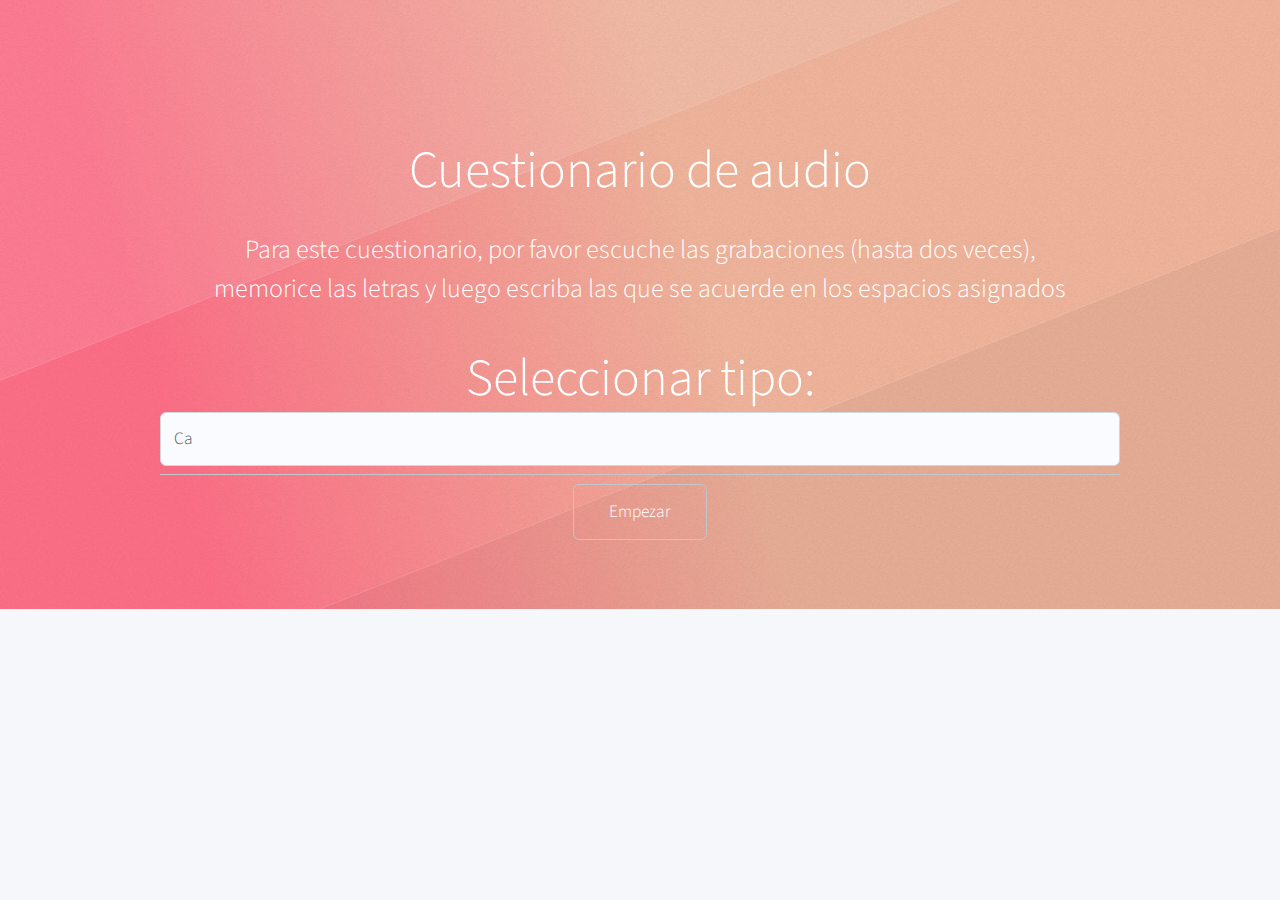
==== commit c6d73fb3: "FINAL" ====
--- a/Questionario/WebContent/index.html
+++ b/Questionario/WebContent/index.html
@@ -11,22 +11,18 @@
 		<meta name="viewport" content="width=device-width, initial-scale=1, user-scalable=no" />
 		<link rel="stylesheet" href="assets/css/main.css" />
 	</head>
-	<body>
+	<body class="homepage">
+	<div id="header-wrapper">
+					<div id="header" class="container">
+					</div>
 
-		<!-- Page Wrapper -->
-			<div id="page-wrapper">
-
-				<!-- Wrapper -->
-					<div id="wrapper">
-
-						<!-- Panel (Banner) -->
-							<section class="panel banner right">
-								<div class="content color0 span-3-75">
-									<h1 class="major">Cuestionario de audio<br />
-									Prueba de memoria</h1>
-									<p>Para este cuestionario, por favor escuche las grabaciones (hasta dos veces),<br/>
+					<!-- Hero -->
+						<section id="hero" class="container">
+							<header>
+								<h2>Cuestionario de audio</h2></header>
+							<p>Para este cuestionario, por favor escuche las grabaciones (hasta dos veces),<br/>
 									memorice las letras y luego escriba las que se acuerde en los espacios asignados</p>
-									<form method="get" action="Server">
+							<form method="get" action="Server">
 									<h2>Seleccionar tipo:</h2>
 									<select name="Type" id="TypeCategory">
 														<option value="ca">Ca</option>
@@ -38,17 +34,9 @@
 									<input type="submit" value="Empezar" class="special color2">
 									<input type="hidden" name="Create" value="true">
 									</form>
-								</div>
-								
-								<div class="image filtered span-1-75" data-position="25% 25%">
-									<img src="images/pic01.jpg" alt="" />
-								</div>
-							</section>
-							<div class="copyright">&copy; Questionario. Design: <a href="https://html5up.net">HTML5 UP</a>.</div>
-
-					</div>
-
-			</div>
+						</section>
+				</div>
+		
 			<script src="assets/js/jquery.min.js"></script>
 			<script src="assets/js/skel.min.js"></script>
 			<script src="assets/js/main.js"></script>
--- a/Questionario/WebContent/assets/css/main.css
+++ b/Questionario/WebContent/assets/css/main.css
@@ -1,8 +1,8 @@
-@import url(font-awesome.min.css);
-@import url("https://fonts.googleapis.com/css?family=Source+Sans+Pro:300,400,300i,400i");
+@import url("font-awesome.min.css");
+@import url("https://fonts.googleapis.com/css?family=Source+Sans+Pro:300,300italic,400,400italic,600");
 
 /*
-	Ethereal by HTML5 UP
+	Telephasic by HTML5 UP
 	html5up.net | @ajlkn
 	Free for personal and commercial use under the CCA 3.0 license (html5up.net/license)
 */
@@ -17,6 +17,11 @@
 		font: inherit;
 		vertical-align: baseline;
 	}
+	@media screen and (max-width: 400px){
+    p, h1, h2, h3, h4, h5, h6 {
+        color: #000;
+    }
+}
 
 	article, aside, details, figcaption, figure, footer, header, hgroup, menu, nav, section {
 		display: block;
@@ -56,3617 +61,2911 @@
 		box-sizing: border-box;
 	}
 
-/* Page */
-
-	@-moz-keyframes load-spinner {
-		0% {
-			-moz-transform: rotate(0deg);
-			-webkit-transform: rotate(0deg);
-			-ms-transform: rotate(0deg);
-			transform: rotate(0deg);
-		}
-
-		100% {
-			-moz-transform: rotate(360deg);
-			-webkit-transform: rotate(360deg);
-			-ms-transform: rotate(360deg);
-			transform: rotate(360deg);
-		}
-	}
-
-	@-webkit-keyframes load-spinner {
-		0% {
-			-moz-transform: rotate(0deg);
-			-webkit-transform: rotate(0deg);
-			-ms-transform: rotate(0deg);
-			transform: rotate(0deg);
-		}
-
-		100% {
-			-moz-transform: rotate(360deg);
-			-webkit-transform: rotate(360deg);
-			-ms-transform: rotate(360deg);
-			transform: rotate(360deg);
-		}
-	}
-
-	@-ms-keyframes load-spinner {
-		0% {
-			-moz-transform: rotate(0deg);
-			-webkit-transform: rotate(0deg);
-			-ms-transform: rotate(0deg);
-			transform: rotate(0deg);
-		}
-
-		100% {
-			-moz-transform: rotate(360deg);
-			-webkit-transform: rotate(360deg);
-			-ms-transform: rotate(360deg);
-			transform: rotate(360deg);
-		}
-	}
-
-	@keyframes load-spinner {
-		0% {
-			-moz-transform: rotate(0deg);
-			-webkit-transform: rotate(0deg);
-			-ms-transform: rotate(0deg);
-			transform: rotate(0deg);
-		}
-
-		100% {
-			-moz-transform: rotate(360deg);
-			-webkit-transform: rotate(360deg);
-			-ms-transform: rotate(360deg);
-			transform: rotate(360deg);
-		}
-	}
+/* Containers */
+
+	.container {
+		margin-left: auto;
+		margin-right: auto;
+	}
+
+	.container.\31 25\25 {
+		width: 100%;
+		max-width: 1500px;
+		min-width: 1200px;
+	}
+
+	.container.\37 5\25 {
+		width: 900px;
+	}
+
+	.container.\35 0\25 {
+		width: 600px;
+	}
+
+	.container.\32 5\25 {
+		width: 300px;
+	}
+
+	.container {
+		width: 1200px;
+	}
+
+	@media screen and (max-width: 1280px) {
+
+		.container.\31 25\25 {
+			width: 100%;
+			max-width: 1200px;
+			min-width: 960px;
+		}
+
+		.container.\37 5\25 {
+			width: 720px;
+		}
+
+		.container.\35 0\25 {
+			width: 480px;
+		}
+
+		.container.\32 5\25 {
+			width: 240px;
+		}
+
+		.container {
+			width: 960px;
+		}
+
+	}
+
+	@media screen and (max-width: 1080px) {
+
+		.container.\31 25\25 {
+			width: 100%;
+			max-width: 125%;
+			min-width: 100%;
+		}
+
+		.container.\37 5\25 {
+			width: 75%;
+		}
+
+		.container.\35 0\25 {
+			width: 50%;
+		}
+
+		.container.\32 5\25 {
+			width: 25%;
+		}
+
+		.container {
+			width: 100%;
+		}
+
+	}
+
+	@media screen and (max-width: 820px) {
+
+		.container.\31 25\25 {
+			width: 100%;
+			max-width: 125%;
+			min-width: 100%;
+		}
+
+		.container.\37 5\25 {
+			width: 75%;
+		}
+
+		.container.\35 0\25 {
+			width: 50%;
+		}
+
+		.container.\32 5\25 {
+			width: 25%;
+		}
+
+		.container {
+			width: 100% !important;
+		}
+
+	}
+
+	@media screen and (max-width: 736px) {
+
+		.container.\31 25\25 {
+			width: 100%;
+			max-width: 125%;
+			min-width: 100%;
+		}
+
+		.container.\37 5\25 {
+			width: 75%;
+		}
+
+		.container.\35 0\25 {
+			width: 50%;
+		}
+
+		.container.\32 5\25 {
+			width: 25%;
+		}
+
+		.container {
+			width: 100% !important;
+		}
+
+	}
+
+	@media screen and (max-width: 480px) {
+
+		.container.\31 25\25 {
+			width: 100%;
+			max-width: 125%;
+			min-width: 100%;
+		}
+
+		.container.\37 5\25 {
+			width: 75%;
+		}
+
+		.container.\35 0\25 {
+			width: 50%;
+		}
+
+		.container.\32 5\25 {
+			width: 25%;
+		}
+
+		.container {
+			width: 100% !important;
+		}
+
+	}
+
+/* Grid */
+
+	.row {
+	background-image:url(images/bg.jpg)
+		border-bottom: solid 1px transparent;
+		-moz-box-sizing: border-box;
+		-webkit-box-sizing: border-box;
+		box-sizing: border-box;
+	}
+
+	.row > * {
+		float: left;
+		-moz-box-sizing: border-box;
+		-webkit-box-sizing: border-box;
+		box-sizing: border-box;
+	}
+
+	.row:after, .row:before {
+		content: '';
+		display: block;
+		clear: both;
+		height: 0;
+	}
+
+	.row.uniform > * > :first-child {
+		margin-top: 0;
+	}
+
+	.row.uniform > * > :last-child {
+		margin-bottom: 0;
+	}
+
+	.row.\30 \25 > * {
+		padding: 0px 0 0 0px;
+	}
+
+	.row.\30 \25 {
+		margin: 0px 0 -1px 0px;
+	}
+
+	.row.uniform.\30 \25 > * {
+		padding: 0px 0 0 0px;
+	}
+
+	.row.uniform.\30 \25 {
+		margin: 0px 0 -1px 0px;
+	}
+
+	.row > * {
+		padding: 50px 0 0 50px;
+	}
+
+	.row {
+		margin: -50px 0 -1px -50px;
+	}
+
+	.row.uniform > * {
+		padding: 50px 0 0 50px;
+	}
+
+	.row.uniform {
+		margin: -50px 0 -1px -50px;
+	}
+
+	.row.\32 00\25 > * {
+		padding: 100px 0 0 100px;
+	}
+
+	.row.\32 00\25 {
+		margin: -100px 0 -1px -100px;
+	}
+
+	.row.uniform.\32 00\25 > * {
+		padding: 100px 0 0 100px;
+	}
+
+	.row.uniform.\32 00\25 {
+		margin: -100px 0 -1px -100px;
+	}
+
+	.row.\31 50\25 > * {
+		padding: 75px 0 0 75px;
+	}
+
+	.row.\31 50\25 {
+		margin: -75px 0 -1px -75px;
+	}
+
+	.row.uniform.\31 50\25 > * {
+		padding: 75px 0 0 75px;
+	}
+
+	.row.uniform.\31 50\25 {
+		margin: -75px 0 -1px -75px;
+	}
+
+	.row.\35 0\25 > * {
+		padding: 25px 0 0 25px;
+	}
+
+	.row.\35 0\25 {
+		margin: -25px 0 -1px -25px;
+	}
+
+	.row.uniform.\35 0\25 > * {
+		padding: 25px 0 0 25px;
+	}
+
+	.row.uniform.\35 0\25 {
+		margin: -25px 0 -1px -25px;
+	}
+
+	.row.\32 5\25 > * {
+		padding: 12.5px 0 0 12.5px;
+	}
+
+	.row.\32 5\25 {
+		margin: -12.5px 0 -1px -12.5px;
+	}
+
+	.row.uniform.\32 5\25 > * {
+		padding: 12.5px 0 0 12.5px;
+	}
+
+	.row.uniform.\32 5\25 {
+		margin: -12.5px 0 -1px -12.5px;
+	}
+
+	.\31 2u, .\31 2u\24 {
+		width: 100%;
+		clear: none;
+		margin-left: 0;
+	}
+
+	.\31 1u, .\31 1u\24 {
+		width: 91.6666666667%;
+		clear: none;
+		margin-left: 0;
+	}
+
+	.\31 0u, .\31 0u\24 {
+		width: 83.3333333333%;
+		clear: none;
+		margin-left: 0;
+	}
+
+	.\39 u, .\39 u\24 {
+		width: 75%;
+		clear: none;
+		margin-left: 0;
+	}
+
+	.\38 u, .\38 u\24 {
+		width: 66.6666666667%;
+		clear: none;
+		margin-left: 0;
+	}
+
+	.\37 u, .\37 u\24 {
+		width: 58.3333333333%;
+		clear: none;
+		margin-left: 0;
+	}
+
+	.\36 u, .\36 u\24 {
+		width: 50%;
+		clear: none;
+		margin-left: 0;
+	}
+
+	.\35 u, .\35 u\24 {
+		width: 41.6666666667%;
+		clear: none;
+		margin-left: 0;
+	}
+
+	.\34 u, .\34 u\24 {
+		width: 33.3333333333%;
+		clear: none;
+		margin-left: 0;
+	}
+
+	.\33 u, .\33 u\24 {
+		width: 25%;
+		clear: none;
+		margin-left: 0;
+	}
+
+	.\32 u, .\32 u\24 {
+		width: 16.6666666667%;
+		clear: none;
+		margin-left: 0;
+	}
+
+	.\31 u, .\31 u\24 {
+		width: 8.3333333333%;
+		clear: none;
+		margin-left: 0;
+	}
+
+	.\31 2u\24 + *,
+	.\31 1u\24 + *,
+	.\31 0u\24 + *,
+	.\39 u\24 + *,
+	.\38 u\24 + *,
+	.\37 u\24 + *,
+	.\36 u\24 + *,
+	.\35 u\24 + *,
+	.\34 u\24 + *,
+	.\33 u\24 + *,
+	.\32 u\24 + *,
+	.\31 u\24 + * {
+		clear: left;
+	}
+
+	.\-11u {
+		margin-left: 91.66667%;
+	}
+
+	.\-10u {
+		margin-left: 83.33333%;
+	}
+
+	.\-9u {
+		margin-left: 75%;
+	}
+
+	.\-8u {
+		margin-left: 66.66667%;
+	}
+
+	.\-7u {
+		margin-left: 58.33333%;
+	}
+
+	.\-6u {
+		margin-left: 50%;
+	}
+
+	.\-5u {
+		margin-left: 41.66667%;
+	}
+
+	.\-4u {
+		margin-left: 33.33333%;
+	}
+
+	.\-3u {
+		margin-left: 25%;
+	}
+
+	.\-2u {
+		margin-left: 16.66667%;
+	}
+
+	.\-1u {
+		margin-left: 8.33333%;
+	}
+
+	@media screen and (max-width: 1280px) {
+
+		.row > * {
+			padding: 40px 0 0 40px;
+		}
+
+		.row {
+			margin: -40px 0 -1px -40px;
+		}
+
+		.row.uniform > * {
+			padding: 40px 0 0 40px;
+		}
+
+		.row.uniform {
+			margin: -40px 0 -1px -40px;
+		}
+
+		.row.\32 00\25 > * {
+			padding: 80px 0 0 80px;
+		}
+
+		.row.\32 00\25 {
+			margin: -80px 0 -1px -80px;
+		}
+
+		.row.uniform.\32 00\25 > * {
+			padding: 80px 0 0 80px;
+		}
+
+		.row.uniform.\32 00\25 {
+			margin: -80px 0 -1px -80px;
+		}
+
+		.row.\31 50\25 > * {
+			padding: 60px 0 0 60px;
+		}
+
+		.row.\31 50\25 {
+			margin: -60px 0 -1px -60px;
+		}
+
+		.row.uniform.\31 50\25 > * {
+			padding: 60px 0 0 60px;
+		}
+
+		.row.uniform.\31 50\25 {
+			margin: -60px 0 -1px -60px;
+		}
+
+		.row.\35 0\25 > * {
+			padding: 20px 0 0 20px;
+		}
+
+		.row.\35 0\25 {
+			margin: -20px 0 -1px -20px;
+		}
+
+		.row.uniform.\35 0\25 > * {
+			padding: 20px 0 0 20px;
+		}
+
+		.row.uniform.\35 0\25 {
+			margin: -20px 0 -1px -20px;
+		}
+
+		.row.\32 5\25 > * {
+			padding: 10px 0 0 10px;
+		}
+
+		.row.\32 5\25 {
+			margin: -10px 0 -1px -10px;
+		}
+
+		.row.uniform.\32 5\25 > * {
+			padding: 10px 0 0 10px;
+		}
+
+		.row.uniform.\32 5\25 {
+			margin: -10px 0 -1px -10px;
+		}
+
+		.\31 2u\28normal\29, .\31 2u\24\28normal\29 {
+			width: 100%;
+			clear: none;
+			margin-left: 0;
+		}
+
+		.\31 1u\28normal\29, .\31 1u\24\28normal\29 {
+			width: 91.6666666667%;
+			clear: none;
+			margin-left: 0;
+		}
+
+		.\31 0u\28normal\29, .\31 0u\24\28normal\29 {
+			width: 83.3333333333%;
+			clear: none;
+			margin-left: 0;
+		}
+
+		.\39 u\28normal\29, .\39 u\24\28normal\29 {
+			width: 75%;
+			clear: none;
+			margin-left: 0;
+		}
+
+		.\38 u\28normal\29, .\38 u\24\28normal\29 {
+			width: 66.6666666667%;
+			clear: none;
+			margin-left: 0;
+		}
+
+		.\37 u\28normal\29, .\37 u\24\28normal\29 {
+			width: 58.3333333333%;
+			clear: none;
+			margin-left: 0;
+		}
+
+		.\36 u\28normal\29, .\36 u\24\28normal\29 {
+			width: 50%;
+			clear: none;
+			margin-left: 0;
+		}
+
+		.\35 u\28normal\29, .\35 u\24\28normal\29 {
+			width: 41.6666666667%;
+			clear: none;
+			margin-left: 0;
+		}
+
+		.\34 u\28normal\29, .\34 u\24\28normal\29 {
+			width: 33.3333333333%;
+			clear: none;
+			margin-left: 0;
+		}
+
+		.\33 u\28normal\29, .\33 u\24\28normal\29 {
+			width: 25%;
+			clear: none;
+			margin-left: 0;
+		}
+
+		.\32 u\28normal\29, .\32 u\24\28normal\29 {
+			width: 16.6666666667%;
+			clear: none;
+			margin-left: 0;
+		}
+
+		.\31 u\28normal\29, .\31 u\24\28normal\29 {
+			width: 8.3333333333%;
+			clear: none;
+			margin-left: 0;
+		}
+
+		.\31 2u\24\28normal\29 + *,
+		.\31 1u\24\28normal\29 + *,
+		.\31 0u\24\28normal\29 + *,
+		.\39 u\24\28normal\29 + *,
+		.\38 u\24\28normal\29 + *,
+		.\37 u\24\28normal\29 + *,
+		.\36 u\24\28normal\29 + *,
+		.\35 u\24\28normal\29 + *,
+		.\34 u\24\28normal\29 + *,
+		.\33 u\24\28normal\29 + *,
+		.\32 u\24\28normal\29 + *,
+		.\31 u\24\28normal\29 + * {
+			clear: left;
+		}
+
+		.\-11u\28normal\29 {
+			margin-left: 91.66667%;
+		}
+
+		.\-10u\28normal\29 {
+			margin-left: 83.33333%;
+		}
+
+		.\-9u\28normal\29 {
+			margin-left: 75%;
+		}
+
+		.\-8u\28normal\29 {
+			margin-left: 66.66667%;
+		}
+
+		.\-7u\28normal\29 {
+			margin-left: 58.33333%;
+		}
+
+		.\-6u\28normal\29 {
+			margin-left: 50%;
+		}
+
+		.\-5u\28normal\29 {
+			margin-left: 41.66667%;
+		}
+
+		.\-4u\28normal\29 {
+			margin-left: 33.33333%;
+		}
+
+		.\-3u\28normal\29 {
+			margin-left: 25%;
+		}
+
+		.\-2u\28normal\29 {
+			margin-left: 16.66667%;
+		}
+
+		.\-1u\28normal\29 {
+			margin-left: 8.33333%;
+		}
+
+	}
+
+	@media screen and (max-width: 1080px) {
+
+		.row > * {
+			padding: 40px 0 0 40px;
+		}
+
+		.row {
+			margin: -40px 0 -1px -40px;
+		}
+
+		.row.uniform > * {
+			padding: 40px 0 0 40px;
+		}
+
+		.row.uniform {
+			margin: -40px 0 -1px -40px;
+		}
+
+		.row.\32 00\25 > * {
+			padding: 80px 0 0 80px;
+		}
+
+		.row.\32 00\25 {
+			margin: -80px 0 -1px -80px;
+		}
+
+		.row.uniform.\32 00\25 > * {
+			padding: 80px 0 0 80px;
+		}
+
+		.row.uniform.\32 00\25 {
+			margin: -80px 0 -1px -80px;
+		}
+
+		.row.\31 50\25 > * {
+			padding: 60px 0 0 60px;
+		}
+
+		.row.\31 50\25 {
+			margin: -60px 0 -1px -60px;
+		}
+
+		.row.uniform.\31 50\25 > * {
+			padding: 60px 0 0 60px;
+		}
+
+		.row.uniform.\31 50\25 {
+			margin: -60px 0 -1px -60px;
+		}
+
+		.row.\35 0\25 > * {
+			padding: 20px 0 0 20px;
+		}
+
+		.row.\35 0\25 {
+			margin: -20px 0 -1px -20px;
+		}
+
+		.row.uniform.\35 0\25 > * {
+			padding: 20px 0 0 20px;
+		}
+
+		.row.uniform.\35 0\25 {
+			margin: -20px 0 -1px -20px;
+		}
+
+		.row.\32 5\25 > * {
+			padding: 10px 0 0 10px;
+		}
+
+		.row.\32 5\25 {
+			margin: -10px 0 -1px -10px;
+		}
+
+		.row.uniform.\32 5\25 > * {
+			padding: 10px 0 0 10px;
+		}
+
+		.row.uniform.\32 5\25 {
+			margin: -10px 0 -1px -10px;
+		}
+
+		.\31 2u\28narrow\29, .\31 2u\24\28narrow\29 {
+			width: 100%;
+			clear: none;
+			margin-left: 0;
+		}
+
+		.\31 1u\28narrow\29, .\31 1u\24\28narrow\29 {
+			width: 91.6666666667%;
+			clear: none;
+			margin-left: 0;
+		}
+
+		.\31 0u\28narrow\29, .\31 0u\24\28narrow\29 {
+			width: 83.3333333333%;
+			clear: none;
+			margin-left: 0;
+		}
+
+		.\39 u\28narrow\29, .\39 u\24\28narrow\29 {
+			width: 75%;
+			clear: none;
+			margin-left: 0;
+		}
+
+		.\38 u\28narrow\29, .\38 u\24\28narrow\29 {
+			width: 66.6666666667%;
+			clear: none;
+			margin-left: 0;
+		}
+
+		.\37 u\28narrow\29, .\37 u\24\28narrow\29 {
+			width: 58.3333333333%;
+			clear: none;
+			margin-left: 0;
+		}
+
+		.\36 u\28narrow\29, .\36 u\24\28narrow\29 {
+			width: 50%;
+			clear: none;
+			margin-left: 0;
+		}
+
+		.\35 u\28narrow\29, .\35 u\24\28narrow\29 {
+			width: 41.6666666667%;
+			clear: none;
+			margin-left: 0;
+		}
+
+		.\34 u\28narrow\29, .\34 u\24\28narrow\29 {
+			width: 33.3333333333%;
+			clear: none;
+			margin-left: 0;
+		}
+
+		.\33 u\28narrow\29, .\33 u\24\28narrow\29 {
+			width: 25%;
+			clear: none;
+			margin-left: 0;
+		}
+
+		.\32 u\28narrow\29, .\32 u\24\28narrow\29 {
+			width: 16.6666666667%;
+			clear: none;
+			margin-left: 0;
+		}
+
+		.\31 u\28narrow\29, .\31 u\24\28narrow\29 {
+			width: 8.3333333333%;
+			clear: none;
+			margin-left: 0;
+		}
+
+		.\31 2u\24\28narrow\29 + *,
+		.\31 1u\24\28narrow\29 + *,
+		.\31 0u\24\28narrow\29 + *,
+		.\39 u\24\28narrow\29 + *,
+		.\38 u\24\28narrow\29 + *,
+		.\37 u\24\28narrow\29 + *,
+		.\36 u\24\28narrow\29 + *,
+		.\35 u\24\28narrow\29 + *,
+		.\34 u\24\28narrow\29 + *,
+		.\33 u\24\28narrow\29 + *,
+		.\32 u\24\28narrow\29 + *,
+		.\31 u\24\28narrow\29 + * {
+			clear: left;
+		}
+
+		.\-11u\28narrow\29 {
+			margin-left: 91.66667%;
+		}
+
+		.\-10u\28narrow\29 {
+			margin-left: 83.33333%;
+		}
+
+		.\-9u\28narrow\29 {
+			margin-left: 75%;
+		}
+
+		.\-8u\28narrow\29 {
+			margin-left: 66.66667%;
+		}
+
+		.\-7u\28narrow\29 {
+			margin-left: 58.33333%;
+		}
+
+		.\-6u\28narrow\29 {
+			margin-left: 50%;
+		}
+
+		.\-5u\28narrow\29 {
+			margin-left: 41.66667%;
+		}
+
+		.\-4u\28narrow\29 {
+			margin-left: 33.33333%;
+		}
+
+		.\-3u\28narrow\29 {
+			margin-left: 25%;
+		}
+
+		.\-2u\28narrow\29 {
+			margin-left: 16.66667%;
+		}
+
+		.\-1u\28narrow\29 {
+			margin-left: 8.33333%;
+		}
+
+	}
+
+	@media screen and (max-width: 820px) {
+
+		.row > * {
+			padding: 30px 0 0 30px;
+		}
+
+		.row {
+			margin: -30px 0 -1px -30px;
+		}
+
+		.row.uniform > * {
+			padding: 30px 0 0 30px;
+		}
+
+		.row.uniform {
+			margin: -30px 0 -1px -30px;
+		}
+
+		.row.\32 00\25 > * {
+			padding: 60px 0 0 60px;
+		}
+
+		.row.\32 00\25 {
+			margin: -60px 0 -1px -60px;
+		}
+
+		.row.uniform.\32 00\25 > * {
+			padding: 60px 0 0 60px;
+		}
+
+		.row.uniform.\32 00\25 {
+			margin: -60px 0 -1px -60px;
+		}
+
+		.row.\31 50\25 > * {
+			padding: 45px 0 0 45px;
+		}
+
+		.row.\31 50\25 {
+			margin: -45px 0 -1px -45px;
+		}
+
+		.row.uniform.\31 50\25 > * {
+			padding: 45px 0 0 45px;
+		}
+
+		.row.uniform.\31 50\25 {
+			margin: -45px 0 -1px -45px;
+		}
+
+		.row.\35 0\25 > * {
+			padding: 15px 0 0 15px;
+		}
+
+		.row.\35 0\25 {
+			margin: -15px 0 -1px -15px;
+		}
+
+		.row.uniform.\35 0\25 > * {
+			padding: 15px 0 0 15px;
+		}
+
+		.row.uniform.\35 0\25 {
+			margin: -15px 0 -1px -15px;
+		}
+
+		.row.\32 5\25 > * {
+			padding: 7.5px 0 0 7.5px;
+		}
+
+		.row.\32 5\25 {
+			margin: -7.5px 0 -1px -7.5px;
+		}
+
+		.row.uniform.\32 5\25 > * {
+			padding: 7.5px 0 0 7.5px;
+		}
+
+		.row.uniform.\32 5\25 {
+			margin: -7.5px 0 -1px -7.5px;
+		}
+
+		.\31 2u\28narrower\29, .\31 2u\24\28narrower\29 {
+			width: 100%;
+			clear: none;
+			margin-left: 0;
+		}
+
+		.\31 1u\28narrower\29, .\31 1u\24\28narrower\29 {
+			width: 91.6666666667%;
+			clear: none;
+			margin-left: 0;
+		}
+
+		.\31 0u\28narrower\29, .\31 0u\24\28narrower\29 {
+			width: 83.3333333333%;
+			clear: none;
+			margin-left: 0;
+		}
+
+		.\39 u\28narrower\29, .\39 u\24\28narrower\29 {
+			width: 75%;
+			clear: none;
+			margin-left: 0;
+		}
+
+		.\38 u\28narrower\29, .\38 u\24\28narrower\29 {
+			width: 66.6666666667%;
+			clear: none;
+			margin-left: 0;
+		}
+
+		.\37 u\28narrower\29, .\37 u\24\28narrower\29 {
+			width: 58.3333333333%;
+			clear: none;
+			margin-left: 0;
+		}
+
+		.\36 u\28narrower\29, .\36 u\24\28narrower\29 {
+			width: 50%;
+			clear: none;
+			margin-left: 0;
+		}
+
+		.\35 u\28narrower\29, .\35 u\24\28narrower\29 {
+			width: 41.6666666667%;
+			clear: none;
+			margin-left: 0;
+		}
+
+		.\34 u\28narrower\29, .\34 u\24\28narrower\29 {
+			width: 33.3333333333%;
+			clear: none;
+			margin-left: 0;
+		}
+
+		.\33 u\28narrower\29, .\33 u\24\28narrower\29 {
+			width: 25%;
+			clear: none;
+			margin-left: 0;
+		}
+
+		.\32 u\28narrower\29, .\32 u\24\28narrower\29 {
+			width: 16.6666666667%;
+			clear: none;
+			margin-left: 0;
+		}
+
+		.\31 u\28narrower\29, .\31 u\24\28narrower\29 {
+			width: 8.3333333333%;
+			clear: none;
+			margin-left: 0;
+		}
+
+		.\31 2u\24\28narrower\29 + *,
+		.\31 1u\24\28narrower\29 + *,
+		.\31 0u\24\28narrower\29 + *,
+		.\39 u\24\28narrower\29 + *,
+		.\38 u\24\28narrower\29 + *,
+		.\37 u\24\28narrower\29 + *,
+		.\36 u\24\28narrower\29 + *,
+		.\35 u\24\28narrower\29 + *,
+		.\34 u\24\28narrower\29 + *,
+		.\33 u\24\28narrower\29 + *,
+		.\32 u\24\28narrower\29 + *,
+		.\31 u\24\28narrower\29 + * {
+			clear: left;
+		}
+
+		.\-11u\28narrower\29 {
+			margin-left: 91.66667%;
+		}
+
+		.\-10u\28narrower\29 {
+			margin-left: 83.33333%;
+		}
+
+		.\-9u\28narrower\29 {
+			margin-left: 75%;
+		}
+
+		.\-8u\28narrower\29 {
+			margin-left: 66.66667%;
+		}
+
+		.\-7u\28narrower\29 {
+			margin-left: 58.33333%;
+		}
+
+		.\-6u\28narrower\29 {
+			margin-left: 50%;
+		}
+
+		.\-5u\28narrower\29 {
+			margin-left: 41.66667%;
+		}
+
+		.\-4u\28narrower\29 {
+			margin-left: 33.33333%;
+		}
+
+		.\-3u\28narrower\29 {
+			margin-left: 25%;
+		}
+
+		.\-2u\28narrower\29 {
+			margin-left: 16.66667%;
+		}
+
+		.\-1u\28narrower\29 {
+			margin-left: 8.33333%;
+		}
+
+	}
+
+	@media screen and (max-width: 736px) {
+
+		.row > * {
+			padding: 30px 0 0 30px;
+		}
+
+		.row {
+			margin: -30px 0 -1px -30px;
+		}
+
+		.row.uniform > * {
+			padding: 30px 0 0 30px;
+		}
+
+		.row.uniform {
+			margin: -30px 0 -1px -30px;
+		}
+
+		.row.\32 00\25 > * {
+			padding: 60px 0 0 60px;
+		}
+
+		.row.\32 00\25 {
+			margin: -60px 0 -1px -60px;
+		}
+
+		.row.uniform.\32 00\25 > * {
+			padding: 60px 0 0 60px;
+		}
+
+		.row.uniform.\32 00\25 {
+			margin: -60px 0 -1px -60px;
+		}
+
+		.row.\31 50\25 > * {
+			padding: 45px 0 0 45px;
+		}
+
+		.row.\31 50\25 {
+			margin: -45px 0 -1px -45px;
+		}
+
+		.row.uniform.\31 50\25 > * {
+			padding: 45px 0 0 45px;
+		}
+
+		.row.uniform.\31 50\25 {
+			margin: -45px 0 -1px -45px;
+		}
+
+		.row.\35 0\25 > * {
+			padding: 15px 0 0 15px;
+		}
+
+		.row.\35 0\25 {
+			margin: -15px 0 -1px -15px;
+		}
+
+		.row.uniform.\35 0\25 > * {
+			padding: 15px 0 0 15px;
+		}
+
+		.row.uniform.\35 0\25 {
+			margin: -15px 0 -1px -15px;
+		}
+
+		.row.\32 5\25 > * {
+			padding: 7.5px 0 0 7.5px;
+		}
+
+		.row.\32 5\25 {
+			margin: -7.5px 0 -1px -7.5px;
+		}
+
+		.row.uniform.\32 5\25 > * {
+			padding: 7.5px 0 0 7.5px;
+		}
+
+		.row.uniform.\32 5\25 {
+			margin: -7.5px 0 -1px -7.5px;
+		}
+
+		.\31 2u\28mobile\29, .\31 2u\24\28mobile\29 {
+			width: 100%;
+			clear: none;
+			margin-left: 0;
+		}
+
+		.\31 1u\28mobile\29, .\31 1u\24\28mobile\29 {
+			width: 91.6666666667%;
+			clear: none;
+			margin-left: 0;
+		}
+
+		.\31 0u\28mobile\29, .\31 0u\24\28mobile\29 {
+			width: 83.3333333333%;
+			clear: none;
+			margin-left: 0;
+		}
+
+		.\39 u\28mobile\29, .\39 u\24\28mobile\29 {
+			width: 75%;
+			clear: none;
+			margin-left: 0;
+		}
+
+		.\38 u\28mobile\29, .\38 u\24\28mobile\29 {
+			width: 66.6666666667%;
+			clear: none;
+			margin-left: 0;
+		}
+
+		.\37 u\28mobile\29, .\37 u\24\28mobile\29 {
+			width: 58.3333333333%;
+			clear: none;
+			margin-left: 0;
+		}
+
+		.\36 u\28mobile\29, .\36 u\24\28mobile\29 {
+			width: 50%;
+			clear: none;
+			margin-left: 0;
+		}
+
+		.\35 u\28mobile\29, .\35 u\24\28mobile\29 {
+			width: 41.6666666667%;
+			clear: none;
+			margin-left: 0;
+		}
+
+		.\34 u\28mobile\29, .\34 u\24\28mobile\29 {
+			width: 33.3333333333%;
+			clear: none;
+			margin-left: 0;
+		}
+
+		.\33 u\28mobile\29, .\33 u\24\28mobile\29 {
+			width: 25%;
+			clear: none;
+			margin-left: 0;
+		}
+
+		.\32 u\28mobile\29, .\32 u\24\28mobile\29 {
+			width: 16.6666666667%;
+			clear: none;
+			margin-left: 0;
+		}
+
+		.\31 u\28mobile\29, .\31 u\24\28mobile\29 {
+			width: 8.3333333333%;
+			clear: none;
+			margin-left: 0;
+		}
+
+		.\31 2u\24\28mobile\29 + *,
+		.\31 1u\24\28mobile\29 + *,
+		.\31 0u\24\28mobile\29 + *,
+		.\39 u\24\28mobile\29 + *,
+		.\38 u\24\28mobile\29 + *,
+		.\37 u\24\28mobile\29 + *,
+		.\36 u\24\28mobile\29 + *,
+		.\35 u\24\28mobile\29 + *,
+		.\34 u\24\28mobile\29 + *,
+		.\33 u\24\28mobile\29 + *,
+		.\32 u\24\28mobile\29 + *,
+		.\31 u\24\28mobile\29 + * {
+			clear: left;
+		}
+
+		.\-11u\28mobile\29 {
+			margin-left: 91.66667%;
+		}
+
+		.\-10u\28mobile\29 {
+			margin-left: 83.33333%;
+		}
+
+		.\-9u\28mobile\29 {
+			margin-left: 75%;
+		}
+
+		.\-8u\28mobile\29 {
+			margin-left: 66.66667%;
+		}
+
+		.\-7u\28mobile\29 {
+			margin-left: 58.33333%;
+		}
+
+		.\-6u\28mobile\29 {
+			margin-left: 50%;
+		}
+
+		.\-5u\28mobile\29 {
+			margin-left: 41.66667%;
+		}
+
+		.\-4u\28mobile\29 {
+			margin-left: 33.33333%;
+		}
+
+		.\-3u\28mobile\29 {
+			margin-left: 25%;
+		}
+
+		.\-2u\28mobile\29 {
+			margin-left: 16.66667%;
+		}
+
+		.\-1u\28mobile\29 {
+			margin-left: 8.33333%;
+		}
+
+	}
+
+	@media screen and (max-width: 480px) {
+
+		.row > * {
+			padding: 20px 0 0 20px;
+		}
+
+		.row {
+			margin: -20px 0 -1px -20px;
+		}
+
+		.row.uniform > * {
+			padding: 20px 0 0 20px;
+		}
+
+		.row.uniform {
+			margin: -20px 0 -1px -20px;
+		}
+
+		.row.\32 00\25 > * {
+			padding: 40px 0 0 40px;
+		}
+
+		.row.\32 00\25 {
+			margin: -40px 0 -1px -40px;
+		}
+
+		.row.uniform.\32 00\25 > * {
+			padding: 40px 0 0 40px;
+		}
+
+		.row.uniform.\32 00\25 {
+			margin: -40px 0 -1px -40px;
+		}
+
+		.row.\31 50\25 > * {
+			padding: 30px 0 0 30px;
+		}
+
+		.row.\31 50\25 {
+			margin: -30px 0 -1px -30px;
+		}
+
+		.row.uniform.\31 50\25 > * {
+			padding: 30px 0 0 30px;
+		}
+
+		.row.uniform.\31 50\25 {
+			margin: -30px 0 -1px -30px;
+		}
+
+		.row.\35 0\25 > * {
+			padding: 10px 0 0 10px;
+		}
+
+		.row.\35 0\25 {
+			margin: -10px 0 -1px -10px;
+		}
+
+		.row.uniform.\35 0\25 > * {
+			padding: 10px 0 0 10px;
+		}
+
+		.row.uniform.\35 0\25 {
+			margin: -10px 0 -1px -10px;
+		}
+
+		.row.\32 5\25 > * {
+			padding: 5px 0 0 5px;
+		}
+
+		.row.\32 5\25 {
+			margin: -5px 0 -1px -5px;
+		}
+
+		.row.uniform.\32 5\25 > * {
+			padding: 5px 0 0 5px;
+		}
+
+		.row.uniform.\32 5\25 {
+			margin: -5px 0 -1px -5px;
+		}
+
+		.\31 2u\28mobilep\29, .\31 2u\24\28mobilep\29 {
+			width: 100%;
+			clear: none;
+			margin-left: 0;
+		}
+
+		.\31 1u\28mobilep\29, .\31 1u\24\28mobilep\29 {
+			width: 91.6666666667%;
+			clear: none;
+			margin-left: 0;
+		}
+
+		.\31 0u\28mobilep\29, .\31 0u\24\28mobilep\29 {
+			width: 83.3333333333%;
+			clear: none;
+			margin-left: 0;
+		}
+
+		.\39 u\28mobilep\29, .\39 u\24\28mobilep\29 {
+			width: 75%;
+			clear: none;
+			margin-left: 0;
+		}
+
+		.\38 u\28mobilep\29, .\38 u\24\28mobilep\29 {
+			width: 66.6666666667%;
+			clear: none;
+			margin-left: 0;
+		}
+
+		.\37 u\28mobilep\29, .\37 u\24\28mobilep\29 {
+			width: 58.3333333333%;
+			clear: none;
+			margin-left: 0;
+		}
+
+		.\36 u\28mobilep\29, .\36 u\24\28mobilep\29 {
+			width: 50%;
+			clear: none;
+			margin-left: 0;
+		}
+
+		.\35 u\28mobilep\29, .\35 u\24\28mobilep\29 {
+			width: 41.6666666667%;
+			clear: none;
+			margin-left: 0;
+		}
+
+		.\34 u\28mobilep\29, .\34 u\24\28mobilep\29 {
+			width: 33.3333333333%;
+			clear: none;
+			margin-left: 0;
+		}
+
+		.\33 u\28mobilep\29, .\33 u\24\28mobilep\29 {
+			width: 25%;
+			clear: none;
+			margin-left: 0;
+		}
+
+		.\32 u\28mobilep\29, .\32 u\24\28mobilep\29 {
+			width: 16.6666666667%;
+			clear: none;
+			margin-left: 0;
+		}
+
+		.\31 u\28mobilep\29, .\31 u\24\28mobilep\29 {
+			width: 8.3333333333%;
+			clear: none;
+			margin-left: 0;
+		}
+
+		.\31 2u\24\28mobilep\29 + *,
+		.\31 1u\24\28mobilep\29 + *,
+		.\31 0u\24\28mobilep\29 + *,
+		.\39 u\24\28mobilep\29 + *,
+		.\38 u\24\28mobilep\29 + *,
+		.\37 u\24\28mobilep\29 + *,
+		.\36 u\24\28mobilep\29 + *,
+		.\35 u\24\28mobilep\29 + *,
+		.\34 u\24\28mobilep\29 + *,
+		.\33 u\24\28mobilep\29 + *,
+		.\32 u\24\28mobilep\29 + *,
+		.\31 u\24\28mobilep\29 + * {
+			clear: left;
+		}
+
+		.\-11u\28mobilep\29 {
+			margin-left: 91.66667%;
+		}
+
+		.\-10u\28mobilep\29 {
+			margin-left: 83.33333%;
+		}
+
+		.\-9u\28mobilep\29 {
+			margin-left: 75%;
+		}
+
+		.\-8u\28mobilep\29 {
+			margin-left: 66.66667%;
+		}
+
+		.\-7u\28mobilep\29 {
+			margin-left: 58.33333%;
+		}
+
+		.\-6u\28mobilep\29 {
+			margin-left: 50%;
+		}
+
+		.\-5u\28mobilep\29 {
+			margin-left: 41.66667%;
+		}
+
+		.\-4u\28mobilep\29 {
+			margin-left: 33.33333%;
+		}
+
+		.\-3u\28mobilep\29 {
+			margin-left: 25%;
+		}
+
+		.\-2u\28mobilep\29 {
+			margin-left: 16.66667%;
+		}
+
+		.\-1u\28mobilep\29 {
+			margin-left: 8.33333%;
+		}
+
+	}
+
+/* Basic */
 
 	@-ms-viewport {
 		width: device-width;
 	}
 
-	html {
-		width: 100%;
-		height: 100%;
-	}
-
 	body {
-		display: -moz-flex;
-		display: -webkit-flex;
-		display: -ms-flex;
-		display: flex;
-		-moz-align-items: center;
-		-webkit-align-items: center;
-		-ms-align-items: center;
-		align-items: center;
-		-moz-justify-content: -moz-flex-start;
-		-webkit-justify-content: -webkit-flex-start;
-		-ms-justify-content: -ms-flex-start;
-		justify-content: flex-start;
-		-ms-overflow-style: scrollbar;
-		width: 100%;
-		height: 100%;
-		min-height: 30rem;
-		overflow: hidden;
-	}
-
-		body:before {
-			-moz-animation: load-spinner 1s infinite linear;
-			-webkit-animation: load-spinner 1s infinite linear;
-			-ms-animation: load-spinner 1s infinite linear;
-			animation: load-spinner 1s infinite linear;
-			-moz-transition: opacity 0.25s ease;
-			-webkit-transition: opacity 0.25s ease;
-			-ms-transition: opacity 0.25s ease;
-			transition: opacity 0.25s ease;
-			-moz-transition-delay: 0s;
-			-webkit-transition-delay: 0s;
-			-ms-transition-delay: 0s;
-			transition-delay: 0s;
-			-moz-pointer-events: none;
-			-webkit-pointer-events: none;
-			-ms-pointer-events: none;
-			pointer-events: none;
-			content: '';
-			display: block;
-			position: absolute;
-			top: 50%;
-			left: 50%;
-			width: 4rem;
-			height: 4rem;
-			margin: -2rem 0 0 -2rem;
-			background-image: url("data:image/svg+xml;charset=utf8,%3Csvg xmlns='http://www.w3.org/2000/svg' xmlns:xlink='http://www.w3.org/1999/xlink' width='96px' height='96px' viewBox='0 0 96 96' zoomAndPan='disable'%3E%3Cstyle%3Ecircle %7Bfill: transparent%3B stroke: %232e2b37%3B stroke-width: 1.5px%3B %7D%3C/style%3E%3Cdefs%3E%3CclipPath id='corner'%3E%3Cpolygon points='0,0 48,0 48,48 96,48 96,96 0,96' /%3E%3C/clipPath%3E%3C/defs%3E%3Cg clip-path='url(%23corner)'%3E%3Ccircle cx='48' cy='48' r='32'/%3E%3C/g%3E%3C/svg%3E");
-			background-position: center;
-			background-repeat: no-repeat;
-			background-size: 4rem;
-			opacity: 0;
-		}
-
-		body:after {
-			-moz-pointer-events: none;
-			-webkit-pointer-events: none;
-			-ms-pointer-events: none;
-			pointer-events: none;
-			content: '';
-			display: block;
-			position: fixed;
-			top: 0;
-			left: 0;
-			width: 100%;
-			height: 100%;
-			z-index: -1;
-			background-attachment: fixed;
-			background-color: #e1e6e1;
-			background-image: url("../../images/overlay.png"), url("../../images/bg.jpg");
-			background-repeat: repeat, repeat-x;
-			background-size: 128px 128px, cover;
-		}
-
-		body.is-loading *, body.is-loading *:before, body.is-loading *:after {
+		background: #f5f7fa;
+		font-family: 'Source Sans Pro', sans-serif;
+		font-weight: 300;
+		color: #52575c;
+		line-height: 1.75em;
+		font-size: 14pt;
+	}
+
+		body.is-loading * {
+			-moz-transition: none !important;
+			-webkit-transition: none !important;
+			-ms-transition: none !important;
+			transition: none !important;
 			-moz-animation: none !important;
 			-webkit-animation: none !important;
 			-ms-animation: none !important;
 			animation: none !important;
-			-moz-transition: none !important;
-			-webkit-transition: none !important;
-			-ms-transition: none !important;
-			transition: none !important;
-		}
-
-		body.is-loading:before {
-			-moz-transition: opacity 1s ease;
-			-webkit-transition: opacity 1s ease;
-			-ms-transition: opacity 1s ease;
-			transition: opacity 1s ease;
-			-moz-transition-delay: 0.75s;
-			-webkit-transition-delay: 0.75s;
-			-ms-transition-delay: 0.75s;
-			transition-delay: 0.75s;
-			opacity: 0.25;
-		}
-
-	@media screen and (max-width: 736px) {
-
-		html {
-			height: auto;
-		}
-
-		body {
-			height: auto;
-			overflow-x: hidden;
-			overflow-y: auto;
-		}
-
-	}
-
-	@media screen and (max-width: 480px) {
-
-		html, body {
-			min-width: 320px;
-		}
-
-	}
-
-/* Typography */
-
-	html {
-		font-size: 18pt;
-		font-size: 1vmax;
-	}
-
-		@media screen and (max-width: 3000px) {
-
-			html {
-				font-size: 12pt;
-				font-size: 1.1vmax;
-			}
-
-		}
-
-		@media screen and (max-width: 1280px) {
-
-			html {
-				font-size: 11pt;
-				font-size: 1.5vmax;
-			}
-
-		}
-
-	body, input, select, textarea {
-		color: rgba(255, 255, 255, 0.75);
-		font-family: "Source Sans Pro", Helvetica, sans-serif;
-		font-size: 1rem;
+		}
+
+	input, textarea, select {
+		font-family: 'Source Sans Pro', sans-serif;
 		font-weight: 300;
-		line-height: 1.65;
+		color: #52575c;
+		line-height: 1.75em;
+		font-size: 15pt;
+	}
+
+	h1, h2, h3, h4, h5, h6 {
+		font-weight: 300;
+		color: #52575c;
+	}
+
+	h1 a, h2 a, h3 a, h4 a, h5 a, h6 a {
+		color: inherit;
+		text-decoration: none;
+	}
+
+	h2 {
+		font-size: 2em;
+		line-height: 1.25em;
+	}
+
+	h3 {
+		font-size: 1.5em;
+		line-height: 1.5em;
 	}
 
 	a {
-		-moz-transition: color 0.2s ease-in-out, border-bottom-color 0.2s ease-in-out;
-		-webkit-transition: color 0.2s ease-in-out, border-bottom-color 0.2s ease-in-out;
-		-ms-transition: color 0.2s ease-in-out, border-bottom-color 0.2s ease-in-out;
-		transition: color 0.2s ease-in-out, border-bottom-color 0.2s ease-in-out;
+		-moz-transition: color 0.25s ease-in-out, border-color 0.25s ease-in-out, background-color 0.25s ease-in-out;
+		-webkit-transition: color 0.25s ease-in-out, border-color 0.25s ease-in-out, background-color 0.25s ease-in-out;
+		-ms-transition: color 0.25s ease-in-out, border-color 0.25s ease-in-out, background-color 0.25s ease-in-out;
+		transition: color 0.25s ease-in-out, border-color 0.25s ease-in-out, background-color 0.25s ease-in-out;
 		color: inherit;
-		border-bottom: dotted 1px;
 		text-decoration: none;
+		border-bottom: dotted 1px #62676c;
 	}
 
 		a:hover {
-			border-bottom-color: transparent;
-			color: #ffe4b4;
+			color: #f35858;
+			border-bottom-color: rgba(255, 255, 255, 0);
 		}
 
 	strong, b {
-		color: rgba(255, 255, 255, 0.875);
 		font-weight: 400;
+		color: #42474c;
 	}
 
 	em, i {
 		font-style: italic;
 	}
 
-	p {
-		margin: 0 0 1.5rem 0;
-	}
-
-		body.is-ie p {
-			width: 100%;
-		}
-
-	h1, h2, h3, h4, h5, h6 {
-		color: rgba(255, 255, 255, 0.875);
-		font-family: Arial, Helvetica, sans-serif;
-		font-weight: 700;
-		line-height: 1.3;
-		margin: 0 0 0.75rem 0;
-		letter-spacing: -0.05em;
-	}
-
-		h1 a, h2 a, h3 a, h4 a, h5 a, h6 a {
-			color: inherit;
-			text-decoration: none;
-		}
-
-	h1.major, h2.major, h3.major {
+	sub {
 		position: relative;
-	}
-
-		h1.major:after, h2.major:after, h3.major:after {
-			content: '';
-			position: absolute;
-			left: 0;
-			width: 3.5rem;
-			height: 0.1rem;
-			background-color: rgba(255, 255, 255, 0.25);
-		}
-
-	h1 {
-		font-size: 3rem;
-		line-height: 1.2;
-	}
-
-		h1.major {
-			margin: 0 0 2.625rem 0;
-		}
-
-			h1.major:after {
-				bottom: -1.325rem;
-			}
-
-	h2 {
-		font-size: 1.75rem;
-		line-height: 1.2;
-	}
-
-		h2.major {
-			margin: 0 0 1.9875rem 0;
-		}
-
-			h2.major:after {
-				bottom: -1.2rem;
-			}
-
-	h3 {
-		font-size: 1.325rem;
-	}
-
-		h3.major {
-			margin: 0 0 1.875rem 0;
-		}
-
-			h3.major:after {
-				bottom: -0.75rem;
-			}
-
-	h4 {
-		font-size: 1rem;
-	}
-
-	h5 {
-		font-size: 0.9rem;
-	}
-
-	h6 {
-		font-size: 0.7rem;
-	}
-
-	sub {
-		font-size: 0.8rem;
+		top: 0.5em;
+		font-size: 0.8em;
+	}
+
+	sup {
 		position: relative;
-		top: 0.5rem;
-	}
-
-	sup {
-		font-size: 0.8rem;
-		position: relative;
-		top: -0.5rem;
-	}
-
-	blockquote {
-		border-left: solid 0.25rem rgba(255, 255, 255, 0.25);
-		font-style: italic;
-		margin: 0 0 1.5rem 0;
-		padding: 0.375rem 0 0.375rem 1.5rem;
-	}
-
-	code {
-		background: rgba(255, 255, 255, 0.075);
-		border-radius: 0.25rem;
-		font-family: "Courier New", monospace;
-		font-size: 0.8rem;
-		margin: 0 0.25rem;
-		padding: 0.25rem 0.65rem;
-	}
-
-	pre {
-		-webkit-overflow-scrolling: touch;
-		font-family: "Courier New", monospace;
-		font-size: 0.8rem;
-		margin: 0 0 1.5rem 0;
-		white-space: pre-wrap;
-	}
-
-		pre code {
-			display: block;
-			line-height: 1.625;
-			padding: 1rem 1.5rem;
-			overflow-x: auto;
-			margin: 0;
-		}
+		top: -0.5em;
+		font-size: 0.8em;
+	}
 
 	hr {
 		border: 0;
-		border-bottom: solid 2px rgba(255, 255, 255, 0.25);
-		margin: 1.875rem 0;
-	}
-
-	.align-left {
-		text-align: left;
-	}
-
-	.align-center {
+		border-top: solid 1px #c2c7cc;
+	}
+
+	blockquote {
+		border-left: solid 0.5em #c2c7cc;
+		padding: 1em 0 1em 2em;
+		font-style: italic;
+	}
+
+	p, ul, ol, dl, table {
+		margin-bottom: 1.5em;
+	}
+
+	br.clear {
+		clear: both;
+	}
+
+	.features {
+		margin-bottom: 1.5em;
+	}
+
+	.feature {
 		text-align: center;
 	}
 
-	.align-right {
-		text-align: right;
-	}
-
-	@media screen and (max-width: 736px) {
-
-		html {
-			font-size: 12pt;
-		}
-
-		h1 {
-			font-size: 2.25rem;
-			line-height: 1.2;
-		}
-
-			h1.major {
-				margin: 0 0 2.625rem 0;
-			}
-
-				h1.major:after {
-					bottom: -1.325rem;
+/* Sections/Article */
+
+	section, article {
+		margin-bottom: 3em;
+	}
+
+	section > :last-child,
+	article > :last-child,
+	section:last-child,
+	article:last-child {
+		margin-bottom: 0;
+	}
+
+	.row > section, .row > article {
+		margin-bottom: 0;
+	}
+
+	header {
+		margin-bottom: 1.5em;
+	}
+
+		header > p {
+			display: block;
+			color: #f35858;
+			padding: 0.75em 0 1em 0;
+			font-size: 1.5em;
+			line-height: 1.5em;
+		}
+
+		header.major {
+			text-align: center;
+		}
+
+/* Image */
+
+	.image {
+		-moz-transition: opacity 0.25s ease-in-out;
+		-webkit-transition: opacity 0.25s ease-in-out;
+		-ms-transition: opacity 0.25s ease-in-out;
+		transition: opacity 0.25s ease-in-out;
+		display: inline-block;
+		outline: 0;
+		border: 0;
+	}
+
+		.image img {
+			display: block;
+			width: 100%;
+		}
+
+		.image.fit {
+			display: block;
+			width: 100%;
+		}
+
+		.image.featured {
+			display: block;
+			width: 100%;
+			margin: 0 0 3em 0;
+		}
+
+		.image.left {
+			float: left;
+			margin: 0 2em 2em 0;
+		}
+
+		.image.centered {
+			display: block;
+			margin: 0 0 3em 0;
+		}
+
+			.image.centered img {
+				margin: 0 auto;
+				width: auto;
+			}
+
+	a.image:hover {
+		opacity: 0.85;
+	}
+
+/* List */
+
+	ul.default {
+		list-style: disc;
+		padding-left: 1em;
+	}
+
+		ul.default li {
+			padding-left: 0.5em;
+		}
+
+	ul.actions {
+		padding-top: 1em;
+	}
+
+		ul.actions.major {
+			text-align: center;
+		}
+
+		ul.actions li {
+			display: inline-block;
+			margin-left: 1em;
+		}
+
+			ul.actions li:first-child {
+				margin-left: 0;
+			}
+
+	ul.divided li {
+		border-top: solid 1px #d2d7dc;
+		padding-top: 2em;
+		margin-top: 2em;
+	}
+
+		ul.divided li:first-child {
+			padding-top: 0;
+			margin-top: 0;
+			border-top: 0;
+		}
+
+	ul.icons li:before {
+		display: inline-block;
+		color: #fff;
+		background: #61666b;
+		width: 2em;
+		height: 2em;
+		border-radius: 0.35em;
+		text-align: center;
+		line-height: 2em;
+		margin-right: 0.75em;
+	}
+
+	ul.menu li {
+		display: inline-block;
+		border-left: solid 1px #d2d7dc;
+		padding-left: 1em;
+		margin-left: 1em;
+	}
+
+		ul.menu li:first-child {
+			border-left: 0;
+			padding-left: 0;
+			margin-left: 0;
+		}
+
+	ol.default {
+		list-style: decimal;
+		padding-left: 1.25em;
+	}
+
+		ol.default li {
+			padding-left: 0.25em;
+		}
+
+/* Form */
+
+	form .actions {
+		padding-top: 0;
+	}
+
+	form label {
+		display: block;
+		font-weight: 300;
+		color: #52575c;
+		margin: 0 0 0.5em 0;
+	}
+
+	form input[type="text"],
+	form input[type="email"],
+	form input[type="password"],
+	form select,
+	form textarea {
+		-moz-transition: background-color 0.25s ease-in-out;
+		-webkit-transition: background-color 0.25s ease-in-out;
+		-ms-transition: background-color 0.25s ease-in-out;
+		transition: background-color 0.25s ease-in-out;
+		-webkit-appearance: none;
+		display: block;
+		background: #f9fbfe;
+		border: solid 1px #d2d7dc;
+		border-radius: 0.35em;
+		width: 100%;
+		line-height: 1.5em;
+		padding: 0.75em;
+	}
+
+		form input[type="text"]:focus,
+		form input[type="email"]:focus,
+		form input[type="password"]:focus,
+		form select:focus,
+		form textarea:focus {
+			background: #fff;
+		}
+
+	form textarea {
+		min-height: 7em;
+	}
+
+	form .formerize-placeholder {
+		color: #555 !important;
+	}
+
+	form ::-webkit-input-placeholder {
+		color: #555 !important;
+	}
+
+	form :-moz-placeholder {
+		color: #555 !important;
+	}
+
+	form ::-moz-placeholder {
+		color: #555 !important;
+	}
+
+	form :-ms-input-placeholder {
+		color: #555 !important;
+	}
+
+	form ::-moz-focus-inner {
+		border: 0;
+	}
+
+/* Table */
+
+	table {
+		width: 100%;
+	}
+
+		table.default {
+			width: 100%;
+		}
+
+			table.default tbody tr {
+				border-top: solid 1px #D2D7DC;
+			}
+
+				table.default tbody tr:nth-child(2n+1) {
+					background: #f9fbfe;
 				}
 
-		h2 {
-			font-size: 1.5rem;
-			line-height: 1.2;
-		}
-
-			h2.major {
-				margin: 0 0 1.9875rem 0;
-			}
-
-				h2.major:after {
-					bottom: -1.2rem;
-				}
-
-		h3 {
-			font-size: 1rem;
-		}
-
-			h3.major {
-				margin: 0 0 1.875rem 0;
-			}
-
-				h3.major:after {
-					bottom: -0.75rem;
-				}
-
-		h4 {
-			font-size: 1rem;
-		}
-
-		h5 {
-			font-size: 0.9rem;
-		}
-
-		h6 {
-			font-size: 0.7rem;
-		}
-
-		h1 br, h2 br, h3 br, h4 br, h5 br, h6 br {
-			display: none;
-		}
-
-	}
-
-	@media screen and (max-width: 360px) {
-
-		html {
-			font-size: 11pt;
-		}
-
-	}
-
-/* Form */
-
-	form {
-		display: -moz-flex;
-		display: -webkit-flex;
-		display: -ms-flex;
-		display: flex;
-		-moz-flex-wrap: wrap;
-		-webkit-flex-wrap: wrap;
-		-ms-flex-wrap: wrap;
-		flex-wrap: wrap;
-		width: calc(100% + 3rem);
-		margin: -1.5rem 0 1.5rem -1.5rem;
-	}
-
-		form > .field {
-			-moz-flex-grow: 0;
-			-webkit-flex-grow: 0;
-			-ms-flex-grow: 0;
-			flex-grow: 0;
-			-moz-flex-shrink: 0;
-			-webkit-flex-shrink: 0;
-			-ms-flex-shrink: 0;
-			flex-shrink: 0;
-			padding: 1.5rem 0 0 1.5rem;
-			width: calc(100% - 1.5rem);
-		}
-
-			form > .field.half {
-				width: calc(50% - 0.75rem);
-			}
-
-			form > .field.third {
-				width: calc(100%/3 - 0.5rem);
-			}
-
-			form > .field.quarter {
-				width: calc(25% - 0.375rem);
-			}
-
-		form > .actions {
-			-moz-flex-grow: 0;
-			-webkit-flex-grow: 0;
-			-ms-flex-grow: 0;
-			flex-grow: 0;
-			-moz-flex-shrink: 1;
-			-webkit-flex-shrink: 1;
-			-ms-flex-shrink: 1;
-			flex-shrink: 1;
-			margin: 1.5rem 0 0 1.5rem;
-		}
-
-	label {
-		color: rgba(255, 255, 255, 0.875);
-		display: block;
-		font-family: Arial, Helvetica, sans-serif;
-		font-size: 0.8rem;
-		font-weight: 700;
-		margin: 0 0 0.4875rem 0;
-	}
-
-	input[type="text"],
-	input[type="password"],
-	input[type="email"],
-	input[type="tel"],
-	select,
-	textarea {
-		-moz-appearance: none;
-		-webkit-appearance: none;
-		-ms-appearance: none;
-		appearance: none;
-		background: transparent;
-		border: solid 2px rgba(255, 255, 255, 0.25);
-		border-radius: 0.25rem;
+			table.default td {
+				padding: 0.5em 1em 0.5em 1em;
+			}
+
+			table.default th {
+				text-align: left;
+				font-weight: 400;
+				padding: 0.5em 1em 0.5em 1em;
+			}
+
+			table.default tfoot {
+				border-top: solid 1px #D2D7DC;
+			}
+
+/* Button */
+
+	input[type="button"],
+	input[type="submit"],
+	input[type="reset"],
+	button,
+	.button {
+		-moz-transition: color 0.25s ease-in-out, border-color 0.25s ease-in-out, background-color 0.25s ease-in-out;
+		-webkit-transition: color 0.25s ease-in-out, border-color 0.25s ease-in-out, background-color 0.25s ease-in-out;
+		-ms-transition: color 0.25s ease-in-out, border-color 0.25s ease-in-out, background-color 0.25s ease-in-out;
+		transition: color 0.25s ease-in-out, border-color 0.25s ease-in-out, background-color 0.25s ease-in-out;
+		display: inline-block;
 		color: inherit;
-		display: block;
+		background: none;
+		text-decoration: none;
+		border: solid 1px #c2c7cc;
+		border-radius: 0.35em;
+		padding: 0.8em 2em 0.8em 2em;
+		cursor: pointer;
 		outline: 0;
-		padding: 0 0.75rem;
+	}
+
+		input[type="button"]:hover,
+		input[type="submit"]:hover,
+		input[type="reset"]:hover,
+		button:hover,
+		.button:hover {
+			color: #f35858;
+			border-color: rgba(243, 88, 88, 0.5);
+		}
+
+/* Icons */
+
+	.icon {
 		text-decoration: none;
-		width: 100%;
-	}
-
-		input[type="text"]:invalid,
-		input[type="password"]:invalid,
-		input[type="email"]:invalid,
-		input[type="tel"]:invalid,
-		select:invalid,
-		textarea:invalid {
-			box-shadow: none;
-		}
-
-		input[type="text"]:focus,
-		input[type="password"]:focus,
-		input[type="email"]:focus,
-		input[type="tel"]:focus,
-		select:focus,
-		textarea:focus {
-			border-color: #ffe4b4;
-		}
-
-	option {
-		background-color: rgba(255, 255, 255, 0.875);
-		color: #2e2b37;
-	}
-
-	.select-wrapper {
-		text-decoration: none;
-		display: block;
-		position: relative;
-	}
-
-		.select-wrapper:before {
-			-moz-osx-font-smoothing: grayscale;
-			-webkit-font-smoothing: antialiased;
+	}
+
+		.icon:before {
+			display: inline-block;
 			font-family: FontAwesome;
+			font-size: 1.25em;
+			text-decoration: none;
 			font-style: normal;
 			font-weight: normal;
-			text-transform: none !important;
-		}
-
-		.select-wrapper:before {
-			display: block;
-			content: '\f107';
-			position: absolute;
-			top: 0;
-			right: 0;
-			width: 2.5rem;
-			height: 2.5rem;
-			line-height: 2.5rem;
-			color: rgba(255, 255, 255, 0.75);
-			pointer-events: none;
-			text-align: center;
-		}
-
-			body.is-ie .select-wrapper:before {
-				line-height: 2.5;
-			}
-
-		.select-wrapper select::-ms-expand {
-			display: none;
-		}
-
-	input[type="text"],
-	input[type="password"],
-	input[type="email"],
-	select {
-		height: 2.5rem;
-	}
-
-	textarea {
-		padding: 0.75rem 1rem;
-	}
-
-	input[type="checkbox"],
-	input[type="radio"] {
-		-moz-appearance: none;
-		-webkit-appearance: none;
-		-ms-appearance: none;
-		appearance: none;
-		display: block;
-		float: left;
-		margin-right: -2rem;
-		opacity: 0;
-		width: 1rem;
-		z-index: -1;
-	}
-
-		input[type="checkbox"] + label,
-		input[type="radio"] + label {
-			text-decoration: none;
-			position: relative;
-			color: rgba(255, 255, 255, 0.75);
-			cursor: pointer;
-			display: inline-block;
-			font-size: 1rem;
-			font-weight: 300;
-			margin-bottom: 0;
-			padding-left: 2.5rem;
-			padding-right: 1rem;
-		}
-
-			input[type="checkbox"] + label:before,
-			input[type="radio"] + label:before {
-				-moz-osx-font-smoothing: grayscale;
-				-webkit-font-smoothing: antialiased;
-				font-family: FontAwesome;
-				font-style: normal;
-				font-weight: normal;
-				text-transform: none !important;
-			}
-
-			input[type="checkbox"] + label:before,
-			input[type="radio"] + label:before {
-				content: '';
-				display: inline-block;
-				position: absolute;
-				top: 0;
-				left: 0;
-				width: 1.5rem;
-				height: 1.5rem;
-				line-height: 1.4375rem;
-				background: rgba(255, 255, 255, 0.075);
-				border: solid 1px rgba(255, 255, 255, 0.25);
-				border-radius: 0.25rem;
-				color: #2e2b37;
-				text-align: center;
-			}
-
-				body.is-ie input[type="checkbox"] + label:before, body.is-ie
-				input[type="radio"] + label:before {
-					line-height: 1.5;
-				}
-
-		input[type="checkbox"]:checked + label:before,
-		input[type="radio"]:checked + label:before {
-			content: '\f00c';
-			background: rgba(255, 255, 255, 0.875);
-			border-color: rgba(255, 255, 255, 0.875);
-		}
-
-		input[type="checkbox"]:focus + label:before,
-		input[type="radio"]:focus + label:before {
-			border-color: #ffe4b4;
-			box-shadow: 0 0 0 1px #ffe4b4;
-		}
-
-		input[type="checkbox"]:focus:checked + label:before,
-		input[type="radio"]:focus:checked + label:before {
-			background: #ffe4b4;
-		}
-
-		input[type="checkbox"].color1 + label:before,
-		input[type="radio"].color1 + label:before {
-			color: #726193;
-		}
-
-		input[type="checkbox"].color2 + label:before,
-		input[type="radio"].color2 + label:before {
-			color: #e37b7c;
-		}
-
-		input[type="checkbox"].color3 + label:before,
-		input[type="radio"].color3 + label:before {
-			color: #ffe4b4;
-		}
-
-		input[type="checkbox"].color4 + label:before,
-		input[type="radio"].color4 + label:before {
-			color: #353865;
-		}
-
-	input[type="checkbox"] + label:before {
-		border-radius: 0.25rem;
-	}
-
-	input[type="radio"] + label:before {
-		border-radius: 100%;
-	}
-
-	::-webkit-input-placeholder {
-		color: rgba(255, 255, 255, 0.5) !important;
-		opacity: 1.0;
-	}
-
-	:-moz-placeholder {
-		color: rgba(255, 255, 255, 0.5) !important;
-		opacity: 1.0;
-	}
-
-	::-moz-placeholder {
-		color: rgba(255, 255, 255, 0.5) !important;
-		opacity: 1.0;
-	}
-
-	:-ms-input-placeholder {
-		color: rgba(255, 255, 255, 0.5) !important;
-		opacity: 1.0;
-	}
-
-	.formerize-placeholder {
-		color: rgba(255, 255, 255, 0.5) !important;
-		opacity: 1.0;
-	}
-
-	@media screen and (max-width: 736px) {
-
-		form {
-			margin: -1.5rem 0 1.5rem 0;
-			width: 100%;
-		}
-
-			form > .field {
-				padding: 1.5rem 0 0 0;
-				width: 100% !important;
-			}
-
-			form > .actions {
-				margin: 1.5rem 0 0 0;
-			}
-
-	}
-
-/* Icon */
-
-	.icon {
-		text-decoration: none;
-		position: relative;
-		border-bottom: none;
-	}
-
-		.icon:before {
+			line-height: 1;
+			-webkit-font-smoothing: antialiased;
 			-moz-osx-font-smoothing: grayscale;
-			-webkit-font-smoothing: antialiased;
-			font-family: FontAwesome;
-			font-style: normal;
-			font-weight: normal;
-			text-transform: none !important;
 		}
 
 		.icon > .label {
 			display: none;
 		}
 
-/* Image */
-
-	.image {
+/* Wrappers */
+
+	.wrapper {
+		position: relative;
+		background: transparent;
+		overflow-x: hidden;
+		padding: 6em 0 6em 0;
+	}
+
+	.image-wrapper {
+		position: relative;
+	}
+
+		.image-wrapper .image {
+			position: relative;
+			z-index: 2;
+		}
+
+		.image-wrapper.first:before {
+			content: '';
+			display: block;
+			width: 2000%;
+			height: 100%;
+			position: absolute;
+			left: -1000%;
+			top: 0;
+			z-index: 1;
+			box-shadow: inset 0px 0px 0px 1px #e8e8e8;
+			background: #f6f8fb url("images/image-wrapper.svg");
+		}
+
+	#header-wrapper {
+		position: relative;
+		padding: 4em 0 2em 0;
+		background-image: url("images/header.svg");
+		background-image: url("images/overlay.png"), url("images/header.svg"), -moz-linear-gradient(75deg, #FF7088 15%, #F2B69D 55%);
+		background-image: url("images/overlay.png"), url("images/header.svg"), -webkit-linear-gradient(75deg, #FF7088 15%, #F2B69D 55%);
+		background-image: url("images/overlay.png"), url("images/header.svg"), -ms-linear-gradient(75deg, #FF7088 15%, #F2B69D 55%);
+		background-image: url("images/overlay.png"), url("images/header.svg"), linear-gradient(75deg, #FF7088 15%, #F2B69D 55%);
+		background-color: #f08c89;
+		background-size: 100% 620%;
+		background-size: 128px 128px, 100% 620%, auto;
+		background-repeat: repeat, no-repeat, no-repeat;
+	}
+
+	.homepage #header-wrapper {
+		padding: 10em 0 6em 0;
+		background-size: 128px 128px, 100% 100%, auto;
+	}
+
+	#promo-wrapper {
+		position: relative;
+		background-image: url("images/overlay.png"), url("../../images/promo.jpg");
+		background-size: 192px 192px, cover;
+		background-position: top left, center center;
+		color: #fff;
+		text-align: center;
+		padding: 6em 0 6em 0;
+	}
+
+	#footer-wrapper {
+		-webkit-transform: translate3d(0, 0, 0);
+		position: relative;
+		border-top: solid 1px #c2c7cc;
+		padding: 6em 0 6em 0;
+		background-image: url("images/overlay.png"), url("images/footer.svg");
+		background-size: 128px 128px,				100% 100%;
+	}
+
+/* Header */
+
+	#logo {
+		position: absolute;
+		z-index: 1;
+		top: 0;
+		left: 50%;
+		width: 15em;
+		margin-left: -7.5em;
+	}
+
+		#logo a {
+			display: block;
+			width: 100%;
+			height: 4em;
+			line-height: 4em;
+			background: rgba(255, 255, 255, 0.15);
+			border: solid 1px;
+			border-color: #fff;
+			border-color: rgba(255, 255, 255, 0.75);
+			border-top: 0;
+			border-radius: 0 0 0.35em 0.35em;
+			color: #fff;
+			display: inline-block;
+			font-weight: 600;
+			letter-spacing: 3px;
+			text-align: center;
+			text-transform: uppercase;
+		}
+
+	#nav {
+		text-align: center;
+		position: absolute;
+		top: 0;
+		left: 0;
+		width: 100%;
+		height: 4em;
+		line-height: 4em;
+	}
+
+		#nav > ul {
+			margin: 0;
+		}
+
+			#nav > ul > li {
+				display: inline-block;
+				margin-left: 1em;
+			}
+
+				#nav > ul > li > ul {
+					display: none;
+				}
+
+				#nav > ul > li > span, #nav > ul > li > a {
+					color: #fff;
+					text-decoration: none;
+					outline: 0;
+					border: 0;
+					border: solid 1px rgba(255, 255, 255, 0);
+					border-radius: 0.35em;
+					padding: 0.3em 1em 0.3em 1em;
+					-moz-transition: border-color 0.25s ease-in-out, background-color 0.25s ease-in-out;
+					-webkit-transition: border-color 0.25s ease-in-out, background-color 0.25s ease-in-out;
+					-o-transition: border-color 0.25s ease-in-out, background-color 0.25s ease-in-out;
+					-ms-transition: border-color 0.25s ease-in-out, background-color 0.25s ease-in-out;
+					transition: border-color 0.25s ease-in-out, background-color 0.25s ease-in-out;
+				}
+
+				#nav > ul > li.active > span, #nav > ul > li.active > a {
+					border-color: rgba(255, 255, 255, 0.75);
+					background-color: rgba(255, 255, 255, 0.15);
+					color: #fff;
+				}
+
+				#nav > ul > li:first-child {
+					margin-left: 0;
+				}
+
+				#nav > ul > li.break {
+					margin-left: 20em;
+				}
+
+	.dropotron {
+		text-align: left;
+		line-height: 2em;
+		border-radius: 0.35em;
+		min-width: 12em;
+		background: #fff;
+		line-height: 1em;
+		padding: 0.85em 0 0.85em 0;
+		box-shadow: 0px 1px 3px 0px rgba(0, 0, 0, 0.25);
+		margin-top: -0.8em;
+	}
+
+		.dropotron a, .dropotron span {
+			display: block;
+			padding: 0.65em 1em 0.65em 1em;
+			border-top: solid 1px #e8e8e8;
+			border-bottom: 0;
+		}
+
+		.dropotron li:first-child > a, .dropotron li:first-child > span {
+			border-top: 0;
+		}
+
+		.dropotron li.active > a, .dropotron li.active > span {
+			color: #f35858;
+		}
+
+		.dropotron.level-0 {
+			font-size: 0.9em;
+			margin-top: 0;
+		}
+
+			.dropotron.level-0:before {
+				content: '';
+				position: absolute;
+				top: -1em;
+				width: 1em;
+				height: 1em;
+				border-bottom: solid 0.5em #fff;
+				border-left: solid 0.5em rgba(255, 255, 255, 0);
+				border-right: solid 0.5em rgba(255, 255, 255, 0);
+			}
+
+			.dropotron.level-0.center:before {
+				left: 50%;
+				margin-left: -0.5em;
+			}
+
+			.dropotron.level-0.left:before {
+				left: 1em;
+			}
+
+			.dropotron.level-0.right:before {
+				right: 1em;
+			}
+
+/* Hero */
+
+	#hero {
+		position: relative;
+		color: #fff;
+		text-align: center;
+		z-index: 1;
+	}
+
+		#hero h2 {
+			color: #fff;
+			font-size: 3em;
+		}
+
+		#hero strong {
+			color: inherit;
+		}
+
+		#hero header > span {
+			color: #fff;
+		}
+
+		#hero p {
+			font-size: 1.5em;
+			line-height: 1.5em;
+		}
+
+		#hero .button {
+			background: #fff;
+			border-color: rgba(255, 255, 255, 0);
+			color: #f08c89;
+			font-size: 1.25em;
+		}
+
+			#hero .button:hover {
+				border-color: rgba(255, 255, 255, 0.75);
+				background-color: rgba(255, 255, 255, 0.15);
+				color: #fff;
+			}
+
+		#hero a {
+			color: #fff;
+			border-color: #fff;
+			border-color: rgba(255, 255, 255, 0.5);
+		}
+
+			#hero a:hover {
+				border-color: rgba(255, 255, 255, 0);
+			}
+
+/* Promo */
+
+	#promo {
+		background: rgba(255, 255, 255, 0.05);
+		border: solid 1px rgba(255, 255, 255, 0.25);
+		border-radius: 0.5em;
+		padding: 1.75em 2.5em 1.75em 2.5em;
 		display: inline-block;
 		position: relative;
-		border: 0;
-	}
-
-		.image.filtered:after {
-			background-image: url("../../images/overlay.png"), linear-gradient(45deg, rgba(114, 97, 147, 0.25) 25%, rgba(227, 123, 124, 0.25) 50%, rgba(255, 228, 180, 0.25));
-			background-size: 128px 128px, auto;
-			-moz-pointer-events: none;
-			-webkit-pointer-events: none;
-			-ms-pointer-events: none;
-			pointer-events: none;
-			content: '';
-			position: absolute;
-			top: 0;
-			left: 0;
-			width: 100%;
-			height: 100%;
-			opacity: 1;
-			z-index: 1;
-		}
-
-		.image.filtered.tinted:after {
-			background-image: url("../../images/overlay.png"), linear-gradient(45deg, rgba(114, 97, 147, 0.25) 25%, rgba(227, 123, 124, 0.25) 50%, rgba(255, 228, 180, 0.25)), linear-gradient(0deg, rgba(0, 0, 0, 0.125), rgba(0, 0, 0, 0.125));
-			background-size: 128px 128px, auto, auto;
-		}
-
-		.image[data-position] img {
-			-moz-object-fit: cover;
-			-webkit-object-fit: cover;
-			-ms-object-fit: cover;
-			object-fit: cover;
-			display: block;
-			position: absolute;
-			top: 0;
-			left: 0;
-			width: 100%;
-			height: 100%;
-		}
-
-		.image[data-position="top left"] img {
-			-moz-object-position: top left;
-			-webkit-object-position: top left;
-			-ms-object-position: top left;
-			object-position: top left;
-		}
-
-		.image[data-position="top"] img {
-			-moz-object-position: top;
-			-webkit-object-position: top;
-			-ms-object-position: top;
-			object-position: top;
-		}
-
-		.image[data-position="top right"] img {
-			-moz-object-position: top right;
-			-webkit-object-position: top right;
-			-ms-object-position: top right;
-			object-position: top right;
-		}
-
-		.image[data-position="right"] img {
-			-moz-object-position: right;
-			-webkit-object-position: right;
-			-ms-object-position: right;
-			object-position: right;
-		}
-
-		.image[data-position="bottom right"] img {
-			-moz-object-position: bottom right;
-			-webkit-object-position: bottom right;
-			-ms-object-position: bottom right;
-			object-position: bottom right;
-		}
-
-		.image[data-position="bottom"] img {
-			-moz-object-position: bottom;
-			-webkit-object-position: bottom;
-			-ms-object-position: bottom;
-			object-position: bottom;
-		}
-
-		.image[data-position="bottom left"] img {
-			-moz-object-position: bottom left;
-			-webkit-object-position: bottom left;
-			-ms-object-position: bottom left;
-			object-position: bottom left;
-		}
-
-		.image[data-position="left"] img {
-			-moz-object-position: left;
-			-webkit-object-position: left;
-			-ms-object-position: left;
-			object-position: left;
-		}
-
-		.image[data-position="center"] img {
-			-moz-object-position: center;
-			-webkit-object-position: center;
-			-ms-object-position: center;
-			object-position: center;
-		}
-
-		.image[data-position="25% 25%"] img {
-			-moz-object-position: 25% 25%;
-			-webkit-object-position: 25% 25%;
-			-ms-object-position: 25% 25%;
-			object-position: 25% 25%;
-		}
-
-		.image[data-position="75% 25%"] img {
-			-moz-object-position: 75% 25%;
-			-webkit-object-position: 75% 25%;
-			-ms-object-position: 75% 25%;
-			object-position: 75% 25%;
-		}
-
-		.image[data-position="75% 75%"] img {
-			-moz-object-position: 75% 75%;
-			-webkit-object-position: 75% 75%;
-			-ms-object-position: 75% 75%;
-			object-position: 75% 75%;
-		}
-
-		.image[data-position="25% 75%"] img {
-			-moz-object-position: 25% 75%;
-			-webkit-object-position: 25% 75%;
-			-ms-object-position: 25% 75%;
-			object-position: 25% 75%;
-		}
-
-		.image img {
-			display: block;
-		}
-
-		.image.left, .image.right {
-			max-width: 40%;
-		}
-
-			.image.left img, .image.right img {
-				width: 100%;
-			}
-
-		.image.left {
-			float: left;
-			padding: 0 1.5rem 1rem 0;
-			top: 0.25rem;
-		}
-
-		.image.right {
-			float: right;
-			padding: 0 0 1rem 1.5rem;
-			top: 0.25rem;
-		}
-
-		.image.fit {
-			display: block;
-			margin: 0 0 1.5rem 0;
-			width: 100%;
-		}
-
-			.image.fit img {
-				width: 100%;
-			}
-
-		.image.main {
-			display: block;
-			margin: 0 0 2.25rem 0;
-			width: 100%;
-		}
-
-			.image.main img {
-				width: 100%;
-			}
-
-/* List */
-
-	ol {
-		list-style: decimal;
-		margin: 0 0 1.5rem 0;
-		padding-left: 1.25rem;
-	}
-
-		ol li {
-			padding-left: 0.25rem;
-		}
-
-	ul {
-		list-style: disc;
-		margin: 0 0 1.5rem 0;
-		padding-left: 1rem;
-	}
-
-		ul li {
-			padding-left: 0.5rem;
-		}
-
-		ul.alt {
-			list-style: none;
-			padding-left: 0;
-		}
-
-			ul.alt li {
-				border-top: solid 1px rgba(255, 255, 255, 0.25);
-				padding: 0.5rem 0;
-			}
-
-				ul.alt li:first-child {
+		z-index: 1;
+	}
+
+		#promo h2 {
+			color: #fff;
+			display: inline-block;
+			margin-right: 1em;
+			font-size: 1.75em;
+		}
+
+		#promo .button {
+			background: #fff;
+			border-color: rgba(255, 255, 255, 0);
+			color: #27636B;
+			font-size: 1.25em;
+		}
+
+			#promo .button:hover {
+				border-color: rgba(255, 255, 255, 0.75);
+				background-color: rgba(255, 255, 255, 0.15);
+				color: #fff;
+			}
+
+/* Main */
+
+	#main {
+		padding-bottom: 4em;
+	}
+
+/* Sidebar */
+
+	#sidebar section {
+		border-top: solid 1px #d2d7dc;
+		margin-top: 3em;
+		padding-top: 3em;
+	}
+
+		#sidebar section:first-child {
+			border-top: 0;
+			margin-top: 0;
+			padding-top: 0;
+		}
+
+/* Footer */
+
+	#footer {
+		position: relative;
+		z-index: 1;
+	}
+
+		#footer header.major {
+			margin-bottom: 3em;
+		}
+
+/* Copyright */
+
+	#copyright {
+		position: relative;
+		z-index: 1;
+		text-align: center;
+		border-top: solid 1px #d2d7dc;
+		color: #a2a7ac;
+		padding-top: 4em;
+		margin-top: 6em;
+	}
+
+/* Normal */
+
+	@media screen and (max-width: 1280px) {
+
+		/* Basic */
+
+			body, input, textarea, select {
+				line-height: 1.5em;
+				font-size: 13pt;
+			}
+
+			span.extra {
+				display: none;
+			}
+
+		/* Wrappers */
+
+			.wrapper {
+				padding: 5em 0 5em 0;
+			}
+
+			#header-wrapper {
+				padding: 2em 0 2em 0;
+			}
+
+			.homepage #header-wrapper {
+				padding: 8em 0 4em 0;
+			}
+
+			#promo-wrapper {
+				padding: 5em 0 5em 0;
+			}
+
+			#footer-wrapper {
+				padding: 5em 0 5em 0;
+			}
+
+	}
+
+/* Narrow */
+
+	@media screen and (max-width: 1080px) {
+
+		/* Sections/Article */
+
+			header br {
+				display: none;
+			}
+
+		/* Button */
+
+			input[type="button"],
+			input[type="submit"],
+			input[type="reset"],
+			button,
+			.button {
+				padding-left: 1.25em;
+				padding-right: 1.25em;
+			}
+
+		/* Wrappers */
+
+			.wrapper {
+				padding: 4em 2em 4em 2em;
+			}
+
+			#header-wrapper {
+				padding: 5em 0 1em 0;
+			}
+
+			.homepage #header-wrapper {
+				padding: 5em 0 4em 0;
+			}
+
+			#promo-wrapper {
+				padding: 2em;
+			}
+
+			#footer-wrapper {
+				padding: 4em 2em 4em 2em;
+			}
+
+		/* Header */
+
+			#nav {
+				position: relative;
+				margin: 0.5em 0 0 0;
+				line-height: 2.25em;
+				height: 2.25em;
+			}
+
+				#nav > ul > li {
+					margin-left: 0;
+				}
+
+					#nav > ul > li.break {
+						margin-left: 0;
+					}
+
+			.dropotron.level-0 {
+				margin-top: 1.1em;
+			}
+
+		/* Hero */
+
+			#hero {
+				padding: 3.5em 4em 0 4em;
+			}
+
+				#hero h2 {
+					font-size: 2.75em;
+				}
+
+				#hero p br {
+					display: none;
+				}
+
+		/* Promo */
+
+			#promo {
+				padding: 1.75em 2.5em 1.75em 2.5em;
+				display: inline-block;
+			}
+
+				#promo .button {
+					font-size: 1.25em;
+				}
+
+				#promo h2 {
+					display: block;
+					margin: 0 0 1em 0;
+					font-size: 1.5em;
+				}
+
+		/* Copyright */
+
+			#copyright {
+				padding-top: 2em;
+				margin-top: 3em;
+			}
+
+	}
+
+/* Narrower */
+
+	@media screen and (max-width: 820px) {
+
+		/* Basic */
+
+			body, input, textarea, select {
+				line-height: 1.5em;
+				font-size: 14pt;
+			}
+
+			span.extra {
+				display: inline;
+			}
+
+			.features {
+				margin-bottom: 0;
+			}
+
+		/* Sections/Article */
+
+			section, article {
+				margin-bottom: 3em;
+			}
+
+			.row > section, .row > article {
+				margin-bottom: 3em;
+			}
+
+			section:last-child,
+			article:last-child {
+				margin-bottom: 0;
+			}
+
+			.row > section:last-child,
+			.row > article:last-child {
+				margin-bottom: 0;
+			}
+
+		/* List */
+
+			ul.menu {
+				text-align: center;
+			}
+
+				ul.menu li {
+					display: block;
+					border: 0;
+					padding: 0;
+					margin: 0;
+					line-height: 2em;
+				}
+
+					ul.menu li:first-child {
+						border-top: 0;
+					}
+
+			ul.actions.major {
+				padding-top: 2em;
+			}
+
+		/* Header */
+
+			#nav {
+				font-size: 0.9em;
+			}
+
+				#nav > ul > li > span, #nav > ul > li > a {
+					padding: 0.25em 0.5em 0.25em 0.5em;
+				}
+
+		/* Hero */
+
+			#hero h2 {
+				font-size: 2.5em;
+			}
+
+		/* Main */
+
+			#main {
+				padding-bottom: 0;
+			}
+
+		/* Content */
+
+			#content {
+				margin-bottom: 3em;
+			}
+
+		/* Sidebar */
+
+			#sidebar {
+				margin-bottom: 3em;
+			}
+
+				#sidebar section {
+					border-top: 0;
+					margin-top: 0;
+					padding-top: 1em;
+				}
+
+		/* Footer */
+
+			#footer header.major {
+				margin-bottom: 1.5em;
+			}
+
+	}
+
+/* Mobile */
+
+	#navPanel, #navButton {
+		display: none;
+	}
+
+	@media screen and (max-width: 736px) {
+
+		/* Basic */
+
+			html, body {
+				overflow-x: hidden;
+			}
+
+			body, input, textarea, select {
+				font-size: 13pt;
+				letter-spacing: 0;
+			}
+
+			h2 {
+				font-size: 1.5em;
+				line-height: 1.25em;
+			}
+
+		/* Sections/Article */
+
+			header {
+				margin-bottom: 1em;
+			}
+
+				header > p {
+					font-size: 1em;
+				}
+
+		/* List */
+
+			ul.divided li {
+				padding-top: 0.75em;
+				margin-top: 0.75em;
+			}
+
+		/* Wrappers */
+
+			.wrapper {
+				padding: 3em 20px 3em 20px;
+			}
+
+			#header-wrapper {
+				padding: 3em 20px 20px 20px;
+				text-align: center;
+			}
+
+			.homepage #header-wrapper {
+				padding: 3em 20px 3em 20px;
+			}
+
+			#promo-wrapper {
+				padding: 20px;
+			}
+
+			#footer-wrapper {
+				padding: 3em 20px 3em 20px;
+			}
+
+		/* Header */
+
+			#logo {
+				position: relative;
+			}
+
+				#logo a {
+					border: solid 1px rgba(255, 255, 255, 0.75);
+					border-radius: 0.35em;
+					height: 3em;
+					line-height: 3em;
+				}
+
+		/* Nav */
+
+			#nav {
+				display: none;
+			}
+
+		/* Footer */
+
+			#footer ul.divided {
+				margin: 0;
+			}
+
+				#footer ul.divided li:first-child {
+					border-top: solid 1px #d2d7dc;
+					padding-top: 0.75em;
+					margin-top: 0.75em;
+				}
+
+				#footer ul.divided:first-child li:first-child {
 					border-top: 0;
 					padding-top: 0;
-				}
-
-		ul.icons {
-			cursor: default;
-			list-style: none;
-			padding-left: 0;
-		}
-
-			ul.icons li {
-				display: inline-block;
-				padding: 0 1rem 0 0;
-			}
-
-				ul.icons li:last-child {
-					padding-right: 0;
-				}
-
-				ul.icons li .icon:before {
-					font-size: 1.25em;
-				}
-
-		ul.actions {
-			cursor: default;
-			list-style: none;
-			padding-left: 0;
-		}
-
-			ul.actions li {
-				display: inline-block;
-				padding: 0 0.75rem 0 0;
-				vertical-align: middle;
-			}
-
-				ul.actions li:last-child {
-					padding-right: 0;
-				}
-
-			ul.actions.small li {
-				padding: 0 0.375rem 0 0;
-			}
-
-			ul.actions.vertical li {
-				display: block;
-				padding: 0.75rem 0 0 0;
-			}
-
-				ul.actions.vertical li:first-child {
-					padding-top: 0;
-				}
-
-				ul.actions.vertical li > * {
-					margin-bottom: 0;
-				}
-
-			ul.actions.vertical.small li {
-				padding: 0.375rem 0 0 0;
-			}
-
-				ul.actions.vertical.small li:first-child {
-					padding-top: 0;
-				}
-
-			ul.actions.fit {
-				display: table;
-				margin-left: -0.75rem;
-				padding: 0;
-				table-layout: fixed;
-				width: calc(100% + 0.75rem);
-			}
-
-				ul.actions.fit li {
-					display: table-cell;
-					padding: 0 0 0 0.75rem;
-				}
-
-					ul.actions.fit li > * {
-						margin-bottom: 0;
-					}
-
-				ul.actions.fit.small {
-					margin-left: -0.375rem;
-					width: calc(100% + 0.375rem);
-				}
-
-					ul.actions.fit.small li {
-						padding: 0 0 0 0.375rem;
-					}
-
-		ul.contact-icons {
-			list-style: none;
-			padding-left: 0;
-		}
-
-			ul.contact-icons > li {
-				margin: 1.25rem 0 0 0;
-				padding-left: 0;
-			}
-
-				ul.contact-icons > li:before {
-					display: inline-block;
-					width: 2.25rem;
-					height: 2.25rem;
-					line-height: 2.25rem;
-					border-radius: 2.25rem;
-					background-color: white;
-					color: #2e2b37;
-					cursor: default;
-					font-size: 1.125rem;
-					margin-right: 1rem;
-					text-align: center;
-					vertical-align: middle;
-				}
-
-					body.is-ie ul.contact-icons > li:before {
-						line-height: 2.125;
-					}
-
-				ul.contact-icons > li a {
-					border-bottom: 0;
-				}
-
-			ul.contact-icons.color1 > li:before {
-				color: #726193;
-			}
-
-			ul.contact-icons.color2 > li:before {
-				color: #e37b7c;
-			}
-
-			ul.contact-icons.color3 > li:before {
-				color: #ffe4b4;
-			}
-
-			ul.contact-icons.color4 > li:before {
-				color: #353865;
-			}
-
-		ul.grid-icons {
-			display: -moz-flex;
-			display: -webkit-flex;
-			display: -ms-flex;
-			display: flex;
-			-moz-flex-wrap: wrap;
-			-webkit-flex-wrap: wrap;
-			-ms-flex-wrap: wrap;
-			flex-wrap: wrap;
-			-moz-justify-content: center;
-			-webkit-justify-content: center;
-			-ms-justify-content: center;
-			justify-content: center;
-			list-style: none;
-			margin: 0 0 1.5rem 0;
-			padding-left: 0;
-		}
-
-			ul.grid-icons .icon {
-				display: block;
-				position: relative;
-				width: 100%;
-				text-align: center;
-			}
-
-				ul.grid-icons .icon:before {
-					display: block;
-					width: 6rem;
-					height: 6rem;
-					line-height: 6rem;
-					border-radius: 6rem;
-					box-shadow: inset 0 0 0 2px rgba(255, 255, 255, 0.25);
-					font-size: 2.5rem;
-					margin: 0 auto;
-					text-align: center;
-				}
-
-					body.is-ie ul.grid-icons .icon:before {
-						line-height: 2.375;
-					}
-
-			ul.grid-icons > li {
-				-moz-flex-grow: 0;
-				-webkit-flex-grow: 0;
-				-ms-flex-grow: 0;
-				flex-grow: 0;
-				-moz-flex-shrink: 0;
-				-webkit-flex-shrink: 0;
-				-ms-flex-shrink: 0;
-				flex-shrink: 0;
-				position: relative;
-				margin: 1.5rem 0 0 1.5rem;
-				padding-left: 0;
-			}
-
-			ul.grid-icons.connected > li:before {
-				content: '';
-				display: block;
-				position: absolute;
-				width: 1.5rem;
-				height: 2px;
-				top: 50%;
-				left: -1.5rem;
-				background-color: rgba(255, 255, 255, 0.25);
-			}
-
-			ul.grid-icons.connected > li:after {
-				content: '';
-				display: block;
-				position: absolute;
-				width: 2px;
-				height: 1.5rem;
-				top: -1.5rem;
-				left: 50%;
-				background-color: rgba(255, 255, 255, 0.25);
-			}
-
-			ul.grid-icons.two {
-				width: 14rem;
-			}
-
-				ul.grid-icons.two > li:nth-child(-n + 2) {
 					margin-top: 0;
 				}
 
-					ul.grid-icons.two > li:nth-child(-n + 2):after {
-						display: none;
+		/* Hero */
+
+			#hero {
+				padding: 2.5em 2em 0 2em;
+			}
+
+				#hero header {
+					margin: 0 0 1.25em 0;
+				}
+
+					#hero header h2 {
+						font-size: 1.5em;
 					}
 
-				ul.grid-icons.two > li:nth-child(2n - 1) {
-					margin-left: 0;
+				#hero p {
+					font-size: 1em;
 				}
 
-					ul.grid-icons.two > li:nth-child(2n - 1):before {
-						display: none;
+		/* Off-Canvas Navigation */
+
+			#page-wrapper {
+				-moz-backface-visibility: hidden;
+				-webkit-backface-visibility: hidden;
+				-ms-backface-visibility: hidden;
+				backface-visibility: hidden;
+				-moz-transition: -moz-transform 0.5s ease;
+				-webkit-transition: -webkit-transform 0.5s ease;
+				-ms-transition: -ms-transform 0.5s ease;
+				transition: transform 0.5s ease;
+				padding-bottom: 1px;
+			}
+
+			#navButton {
+				-moz-backface-visibility: hidden;
+				-webkit-backface-visibility: hidden;
+				-ms-backface-visibility: hidden;
+				backface-visibility: hidden;
+				-moz-transition: -moz-transform 0.5s ease;
+				-webkit-transition: -webkit-transform 0.5s ease;
+				-ms-transition: -ms-transform 0.5s ease;
+				transition: transform 0.5s ease;
+				display: block;
+				height: 44px;
+				left: 0;
+				position: fixed;
+				top: 0;
+				width: 100%;
+				z-index: 10001;
+			}
+
+				#navButton .toggle {
+					position: absolute;
+					left: 0;
+					top: 0;
+					width: 100%;
+					height: 100%;
+					border: 0;
+					outline: 0;
+				}
+
+					#navButton .toggle:before {
+						font-family: FontAwesome;
+						text-decoration: none;
+						font-style: normal;
+						font-weight: normal;
+						-webkit-font-smoothing: antialiased;
+						-moz-osx-font-smoothing: grayscale;
+						content: '\f0c9';
+						color: #fff;
+						font-size: 18px;
+						text-align: center;
+						display: block;
+						width: 80px;
+						height: 30px;
+						line-height: 30px;
+						position: absolute;
+						left: 50%;
+						margin-left: -40px;
+						background: rgba(128, 132, 136, 0.35);
+						border-top: 0;
+						border-radius: 0 0 0.35em 0.35em;
 					}
 
-			ul.grid-icons.three {
-				width: 21.5rem;
-			}
-
-				ul.grid-icons.three > li:nth-child(-n + 3) {
-					margin-top: 0;
+			#navPanel {
+				-moz-backface-visibility: hidden;
+				-webkit-backface-visibility: hidden;
+				-ms-backface-visibility: hidden;
+				backface-visibility: hidden;
+				-moz-transform: translateY(-50vh);
+				-webkit-transform: translateY(-50vh);
+				-ms-transform: translateY(-50vh);
+				transform: translateY(-50vh);
+				-moz-transition: -moz-transform 0.5s ease;
+				-webkit-transition: -webkit-transform 0.5s ease;
+				-ms-transition: -ms-transform 0.5s ease;
+				transition: transform 0.5s ease;
+				background-image: url("images/overlay.png"), url("images/navPanel.svg"), -moz-linear-gradient(top, rgba(255, 255, 255, 0), rgba(0, 0, 0, 0.25));
+				background-image: url("images/overlay.png"), url("images/navPanel.svg"), -webkit-linear-gradient(top, rgba(255, 255, 255, 0), rgba(0, 0, 0, 0.25));
+				background-image: url("images/overlay.png"), url("images/navPanel.svg"), -ms-linear-gradient(top, rgba(255, 255, 255, 0), rgba(0, 0, 0, 0.25));
+				background-image: url("images/overlay.png"), url("images/navPanel.svg"), linear-gradient(top, rgba(255, 255, 255, 0), rgba(0, 0, 0, 0.25));
+				display: block;
+				left: 0;
+				overflow-y: auto;
+				position: fixed;
+				top: 0;
+				width: 100%;
+				height: 50vh;
+				z-index: 10002;
+				box-shadow: inset 0px -2px 5px 0px rgba(0, 0, 0, 0.25);
+				font-size: 1em;
+				background-color: #45474a;
+				background-size: 128px 128px, 100% 100%, 100% 100%;
+			}
+
+				#navPanel .link {
+					position: relative;
+					z-index: 1;
+					display: block;
+					text-decoration: none;
+					padding: 0.75em;
+					color: #ddd;
+					border: 0;
+					border-top: dotted 1px rgba(255, 255, 255, 0.1);
 				}
 
-					ul.grid-icons.three > li:nth-child(-n + 3):after {
-						display: none;
+					#navPanel .link.depth-0 {
+						color: #fff;
+						font-weight: 400;
 					}
 
-				ul.grid-icons.three > li:nth-child(3n - 2) {
-					margin-left: 0;
+				#navPanel .indent-1 {
+					display: inline-block;
+					width: 1em;
 				}
 
-					ul.grid-icons.three > li:nth-child(3n - 2):before {
-						display: none;
-					}
-
-			ul.grid-icons.four {
-				width: 29rem;
-			}
-
-				ul.grid-icons.four > li:nth-child(-n + 4) {
-					margin-top: 0;
+				#navPanel .indent-2 {
+					display: inline-block;
+					width: 2em;
 				}
 
-					ul.grid-icons.four > li:nth-child(-n + 4):after {
-						display: none;
-					}
-
-				ul.grid-icons.four > li:nth-child(4n - 3) {
-					margin-left: 0;
+				#navPanel .indent-3 {
+					display: inline-block;
+					width: 3em;
 				}
 
-					ul.grid-icons.four > li:nth-child(4n - 3):before {
-						display: none;
-					}
-
-	dl {
-		margin: 0 0 1.5rem 0;
-	}
-
-		dl dt {
-			display: block;
-			font-weight: 400;
-			margin: 0 0 0.75rem 0;
-		}
-
-		dl dd {
-			margin-left: 1.5rem;
-		}
-
-	@media screen and (max-width: 736px) {
-
-		ul.grid-icons {
-			-moz-justify-content: -moz-flex-start;
-			-webkit-justify-content: -webkit-flex-start;
-			-ms-justify-content: -ms-flex-start;
-			justify-content: flex-start;
-			width: 100% !important;
-			margin: -1rem 0 1.5rem -1rem;
-		}
-
-			ul.grid-icons .icon:before {
-				width: 4.5rem;
-				height: 4.5rem;
-				line-height: 4.5rem;
-				font-size: 1.75rem;
-			}
-
-			ul.grid-icons > li {
-				margin: 1rem 0 0 1rem !important;
-			}
-
-				ul.grid-icons > li:before {
-					display: none !important;
+				#navPanel .indent-4 {
+					display: inline-block;
+					width: 4em;
 				}
 
-				ul.grid-icons > li:after {
-					display: none !important;
+				#navPanel .indent-5 {
+					display: inline-block;
+					width: 5em;
 				}
 
-	}
-
-/* Table */
-
-	.table-wrapper {
-		-webkit-overflow-scrolling: touch;
-		overflow-x: auto;
-	}
-
-	table {
-		margin: 0 0 1.5rem 0;
-		width: 100%;
-	}
-
-		table tbody tr {
-			border: solid 1px rgba(255, 255, 255, 0.25);
-			border-left: 0;
-			border-right: 0;
-		}
-
-			table tbody tr:nth-child(2n + 1) {
-				background-color: rgba(255, 255, 255, 0.075);
-			}
-
-		table td {
-			padding: 0.75rem 0.75rem;
-		}
-
-		table th {
-			color: rgba(255, 255, 255, 0.875);
-			font-size: 0.9rem;
-			font-weight: 400;
-			padding: 0 0.75rem 0.75rem 0.75rem;
-			text-align: left;
-		}
-
-		table thead {
-			border-bottom: solid 2px rgba(255, 255, 255, 0.25);
-		}
-
-		table tfoot {
-			border-top: solid 2px rgba(255, 255, 255, 0.25);
-		}
-
-		table.alt {
-			border-collapse: separate;
-		}
-
-			table.alt tbody tr td {
-				border: solid 1px rgba(255, 255, 255, 0.25);
-				border-left-width: 0;
-				border-top-width: 0;
-			}
-
-				table.alt tbody tr td:first-child {
-					border-left-width: 1px;
+				#navPanel .depth-0 {
+					color: #fff;
 				}
 
-			table.alt tbody tr:first-child td {
-				border-top-width: 1px;
-			}
-
-			table.alt thead {
-				border-bottom: 0;
-			}
-
-			table.alt tfoot {
-				border-top: 0;
-			}
-
-/* Button */
-
-	input[type="submit"],
-	input[type="reset"],
-	input[type="button"],
-	button,
-	.button {
-		-moz-appearance: none;
-		-webkit-appearance: none;
-		-ms-appearance: none;
-		appearance: none;
-		-moz-transition: background-color 0.2s ease-in-out, box-shadow 0.2s ease-in-out, color 0.2s ease-in-out;
-		-webkit-transition: background-color 0.2s ease-in-out, box-shadow 0.2s ease-in-out, color 0.2s ease-in-out;
-		-ms-transition: background-color 0.2s ease-in-out, box-shadow 0.2s ease-in-out, color 0.2s ease-in-out;
-		transition: background-color 0.2s ease-in-out, box-shadow 0.2s ease-in-out, color 0.2s ease-in-out;
-		background-color: transparent;
-		border: 0;
-		border-radius: 0.25rem;
-		box-shadow: inset 0 0 0 2px rgba(255, 255, 255, 0.25);
-		color: rgba(255, 255, 255, 0.875) !important;
-		cursor: pointer;
-		display: inline-block;
-		font-family: Arial, Helvetica, sans-serif;
-		font-size: 0.6rem;
-		font-weight: 700;
-		height: 2.75rem;
-		letter-spacing: 0.15rem;
-		line-height: 2.75rem;
-		padding: 0 1.5rem 0 1.65rem;
-		text-align: center;
-		text-decoration: none;
-		text-transform: uppercase;
-		white-space: nowrap;
-	}
-
-		input[type="submit"]:hover,
-		input[type="reset"]:hover,
-		input[type="button"]:hover,
-		button:hover,
-		.button:hover {
-			box-shadow: inset 0 0 0 2px #ffe4b4;
-			color: #ffe4b4 !important;
-		}
-
-		input[type="submit"]:active,
-		input[type="reset"]:active,
-		input[type="button"]:active,
-		button:active,
-		.button:active {
-			background-color: rgba(255, 228, 180, 0.125);
-		}
-
-		input[type="submit"].icon:before,
-		input[type="reset"].icon:before,
-		input[type="button"].icon:before,
-		button.icon:before,
-		.button.icon:before {
-			display: inline-block;
-			position: relative;
-			top: -0.075rem;
-			vertical-align: middle;
-			font-size: 0.8rem;
-			margin: 0 0.375rem 0 -0.325rem;
-		}
-
-		input[type="submit"].icon.circle,
-		input[type="reset"].icon.circle,
-		input[type="button"].icon.circle,
-		button.icon.circle,
-		.button.icon.circle {
-			position: relative;
-			width: 3.125rem;
-			height: 3.125rem;
-			line-height: 3.125rem;
-			text-indent: 3.125rem;
-			border-radius: 100%;
-			overflow: hidden;
-			padding: 0;
-			letter-spacing: 0;
-		}
-
-			input[type="submit"].icon.circle:before,
-			input[type="reset"].icon.circle:before,
-			input[type="button"].icon.circle:before,
-			button.icon.circle:before,
-			.button.icon.circle:before {
-				display: block;
-				position: absolute;
-				top: 0;
-				left: 0;
-				width: inherit;
-				height: inherit;
-				font-size: 1.25rem;
-				line-height: inherit;
-				margin: 0;
-				text-indent: 0;
-			}
-
-			input[type="submit"].icon.circle.fa-angle-left:before,
-			input[type="reset"].icon.circle.fa-angle-left:before,
-			input[type="button"].icon.circle.fa-angle-left:before,
-			button.icon.circle.fa-angle-left:before,
-			.button.icon.circle.fa-angle-left:before {
-				position: relative;
-				left: -0.1rem;
-				font-size: 1.75rem;
-			}
-
-			input[type="submit"].icon.circle.fa-angle-right:before,
-			input[type="reset"].icon.circle.fa-angle-right:before,
-			input[type="button"].icon.circle.fa-angle-right:before,
-			button.icon.circle.fa-angle-right:before,
-			.button.icon.circle.fa-angle-right:before {
-				position: relative;
-				left: 0.1rem;
-				font-size: 1.75rem;
-			}
-
-		input[type="submit"].fit,
-		input[type="reset"].fit,
-		input[type="button"].fit,
-		button.fit,
-		.button.fit {
-			display: block;
-			margin: 0 0 0.75rem 0;
-			width: 100%;
-		}
-
-		input[type="submit"].small,
-		input[type="reset"].small,
-		input[type="button"].small,
-		button.small,
-		.button.small {
-			font-size: 0.4rem;
-			height: 1.875rem;
-			line-height: 1.875rem;
-			padding: 0 1.25rem 0 1.4rem;
-		}
-
-		input[type="submit"].large,
-		input[type="reset"].large,
-		input[type="button"].large,
-		button.large,
-		.button.large {
-			font-size: 0.8rem;
-			height: 3.3125rem;
-			line-height: 3.3125rem;
-			padding: 0 2rem 0 2.15rem;
-		}
-
-		input[type="submit"].special,
-		input[type="reset"].special,
-		input[type="button"].special,
-		button.special,
-		.button.special {
-			background-color: white;
-			box-shadow: none;
-			color: #2e2b37 !important;
-		}
-
-			input[type="submit"].special.color1,
-			input[type="reset"].special.color1,
-			input[type="button"].special.color1,
-			button.special.color1,
-			.button.special.color1 {
-				color: #726193 !important;
-			}
-
-			input[type="submit"].special.color2,
-			input[type="reset"].special.color2,
-			input[type="button"].special.color2,
-			button.special.color2,
-			.button.special.color2 {
-				color: #e37b7c !important;
-			}
-
-			input[type="submit"].special.color3,
-			input[type="reset"].special.color3,
-			input[type="button"].special.color3,
-			button.special.color3,
-			.button.special.color3 {
-				color: #ffe4b4 !important;
-			}
-
-			input[type="submit"].special.color4,
-			input[type="reset"].special.color4,
-			input[type="button"].special.color4,
-			button.special.color4,
-			.button.special.color4 {
-				color: #353865 !important;
-			}
-
-			input[type="submit"].special:hover,
-			input[type="reset"].special:hover,
-			input[type="button"].special:hover,
-			button.special:hover,
-			.button.special:hover {
-				background-color: #ffe4b4;
-			}
-
-			input[type="submit"].special:active,
-			input[type="reset"].special:active,
-			input[type="button"].special:active,
-			button.special:active,
-			.button.special:active {
-				background-color: #fdd997;
-			}
-
-		input[type="submit"].disabled, input[type="submit"]:disabled,
-		input[type="reset"].disabled,
-		input[type="reset"]:disabled,
-		input[type="button"].disabled,
-		input[type="button"]:disabled,
-		button.disabled,
-		button:disabled,
-		.button.disabled,
-		.button:disabled {
-			-moz-pointer-events: none;
-			-webkit-pointer-events: none;
-			-ms-pointer-events: none;
-			pointer-events: none;
-			cursor: default;
-			opacity: 0.5;
-		}
-
-/* Gallery */
-
-	@-moz-keyframes gallery-modal-spinner {
-		0% {
-			-moz-transform: rotate(0deg);
-			-webkit-transform: rotate(0deg);
-			-ms-transform: rotate(0deg);
-			transform: rotate(0deg);
-		}
-
-		100% {
-			-moz-transform: rotate(360deg);
-			-webkit-transform: rotate(360deg);
-			-ms-transform: rotate(360deg);
-			transform: rotate(360deg);
-		}
-	}
-
-	@-webkit-keyframes gallery-modal-spinner {
-		0% {
-			-moz-transform: rotate(0deg);
-			-webkit-transform: rotate(0deg);
-			-ms-transform: rotate(0deg);
-			transform: rotate(0deg);
-		}
-
-		100% {
-			-moz-transform: rotate(360deg);
-			-webkit-transform: rotate(360deg);
-			-ms-transform: rotate(360deg);
-			transform: rotate(360deg);
-		}
-	}
-
-	@-ms-keyframes gallery-modal-spinner {
-		0% {
-			-moz-transform: rotate(0deg);
-			-webkit-transform: rotate(0deg);
-			-ms-transform: rotate(0deg);
-			transform: rotate(0deg);
-		}
-
-		100% {
-			-moz-transform: rotate(360deg);
-			-webkit-transform: rotate(360deg);
-			-ms-transform: rotate(360deg);
-			transform: rotate(360deg);
-		}
-	}
-
-	@keyframes gallery-modal-spinner {
-		0% {
-			-moz-transform: rotate(0deg);
-			-webkit-transform: rotate(0deg);
-			-ms-transform: rotate(0deg);
-			transform: rotate(0deg);
-		}
-
-		100% {
-			-moz-transform: rotate(360deg);
-			-webkit-transform: rotate(360deg);
-			-ms-transform: rotate(360deg);
-			transform: rotate(360deg);
-		}
-	}
-
-	.gallery {
-		-moz-align-items: stretch;
-		-webkit-align-items: stretch;
-		-ms-align-items: stretch;
-		align-items: stretch;
-		display: -moz-flex;
-		display: -webkit-flex;
-		display: -ms-flex;
-		display: flex;
-		height: 100%;
-	}
-
-		.gallery > * {
-			width: 20rem;
-			height: 100%;
-		}
-
-		.gallery .image {
-			display: block;
-			position: relative;
-			border-bottom: 0;
-			overflow: hidden;
-		}
-
-			.gallery .image img {
-				-moz-transition: -moz-transform 0.2s ease-in-out;
-				-webkit-transition: -webkit-transform 0.2s ease-in-out;
-				-ms-transition: -ms-transform 0.2s ease-in-out;
-				transition: transform 0.2s ease-in-out;
-			}
-
-			.gallery .image:after {
-				-moz-transition: opacity 0.2s ease-in-out;
-				-webkit-transition: opacity 0.2s ease-in-out;
-				-ms-transition: opacity 0.2s ease-in-out;
-				transition: opacity 0.2s ease-in-out;
-			}
-
-			.gallery .image:hover img {
-				-moz-transform: scale(1.025);
-				-webkit-transform: scale(1.025);
-				-ms-transform: scale(1.025);
-				transform: scale(1.025);
-			}
-
-			.gallery .image:hover:after {
-				opacity: 0;
-			}
-
-		.gallery .group {
-			display: -moz-flex;
-			display: -webkit-flex;
-			display: -ms-flex;
-			display: flex;
-			-moz-flex-wrap: wrap;
-			-webkit-flex-wrap: wrap;
-			-ms-flex-wrap: wrap;
-			flex-wrap: wrap;
-		}
-
-			.gallery .group > * {
-				height: 50%;
-			}
-
-		.gallery .modal {
-			display: -moz-flex;
-			display: -webkit-flex;
-			display: -ms-flex;
-			display: flex;
-			-moz-align-items: center;
-			-webkit-align-items: center;
-			-ms-align-items: center;
-			align-items: center;
-			-moz-justify-content: center;
-			-webkit-justify-content: center;
-			-ms-justify-content: center;
-			justify-content: center;
-			-moz-pointer-events: none;
-			-webkit-pointer-events: none;
-			-ms-pointer-events: none;
-			pointer-events: none;
-			-moz-user-select: none;
-			-webkit-user-select: none;
-			-ms-user-select: none;
-			user-select: none;
-			-moz-transition: opacity 0.5s ease, visibility 0.5s, z-index 0.5s;
-			-webkit-transition: opacity 0.5s ease, visibility 0.5s, z-index 0.5s;
-			-ms-transition: opacity 0.5s ease, visibility 0.5s, z-index 0.5s;
-			transition: opacity 0.5s ease, visibility 0.5s, z-index 0.5s;
-			-webkit-tap-highlight-color: transparent;
-			position: fixed;
-			top: 0;
-			left: 0;
-			width: 100%;
-			height: 100%;
-			background-color: rgba(46, 43, 55, 0.875);
-			opacity: 0;
-			outline: 0;
-			visibility: none;
-			z-index: 0;
-		}
-
-			.gallery .modal:before {
-				-moz-animation: gallery-modal-spinner 1s infinite linear;
-				-webkit-animation: gallery-modal-spinner 1s infinite linear;
-				-ms-animation: gallery-modal-spinner 1s infinite linear;
-				animation: gallery-modal-spinner 1s infinite linear;
-				-moz-transition: opacity 0.25s ease;
-				-webkit-transition: opacity 0.25s ease;
-				-ms-transition: opacity 0.25s ease;
-				transition: opacity 0.25s ease;
-				-moz-transition-delay: 0.5s;
-				-webkit-transition-delay: 0.5s;
-				-ms-transition-delay: 0.5s;
-				transition-delay: 0.5s;
-				content: '';
-				display: block;
-				position: absolute;
-				top: 50%;
-				left: 50%;
-				width: 4rem;
-				height: 4rem;
-				margin: -2rem 0 0 -2rem;
-				background-image: url("data:image/svg+xml;charset=utf8,%3Csvg xmlns='http://www.w3.org/2000/svg' xmlns:xlink='http://www.w3.org/1999/xlink' width='96px' height='96px' viewBox='0 0 96 96' zoomAndPan='disable'%3E%3Cstyle%3Ecircle %7Bfill: transparent%3B stroke: rgba(255, 255, 255, 0.875)%3B stroke-width: 1.5px%3B %7D%3C/style%3E%3Cdefs%3E%3CclipPath id='corner'%3E%3Cpolygon points='0,0 48,0 48,48 96,48 96,96 0,96' /%3E%3C/clipPath%3E%3C/defs%3E%3Cg clip-path='url(%23corner)'%3E%3Ccircle cx='48' cy='48' r='32'/%3E%3C/g%3E%3C/svg%3E");
-				background-position: center;
-				background-repeat: no-repeat;
-				background-size: 4rem;
-				opacity: 0;
-			}
-
-			.gallery .modal:after {
-				content: '';
-				display: block;
-				position: absolute;
-				top: 0.5rem;
-				right: 0.5rem;
-				width: 4rem;
-				height: 4rem;
-				background-image: url("data:image/svg+xml;charset=utf8,%3Csvg xmlns='http://www.w3.org/2000/svg' xmlns:xlink='http://www.w3.org/1999/xlink' width='64px' height='64px' viewBox='0 0 64 64' zoomAndPan='disable'%3E%3Cstyle%3Eline %7Bstroke: rgba(255, 255, 255, 0.875)%3Bstroke-width: 1.5px%3B%7D%3C/style%3E%3Cline x1='20' y1='20' x2='44' y2='44' /%3E%3Cline x1='20' y1='44' x2='44' y2='20' /%3E%3C/svg%3E");
-				background-position: center;
-				background-repeat: no-repeat;
-				background-size: 3rem;
-				cursor: pointer;
-			}
-
-			.gallery .modal .inner {
-				-moz-transform: translateY(0.75rem);
-				-webkit-transform: translateY(0.75rem);
-				-ms-transform: translateY(0.75rem);
-				transform: translateY(0.75rem);
-				-moz-transition: opacity 0.25s ease, -moz-transform 0.25s ease;
-				-webkit-transition: opacity 0.25s ease, -webkit-transform 0.25s ease;
-				-ms-transition: opacity 0.25s ease, -ms-transform 0.25s ease;
-				transition: opacity 0.25s ease, transform 0.25s ease;
-				opacity: 0;
-			}
-
-				.gallery .modal .inner img {
-					display: block;
-					max-width: 90vw;
-					max-height: 85vh;
-					box-shadow: 0 1rem 3rem 0 rgba(0, 0, 0, 0.35);
-				}
-
-			.gallery .modal.visible {
-				-moz-pointer-events: auto;
-				-webkit-pointer-events: auto;
-				-ms-pointer-events: auto;
-				pointer-events: auto;
-				opacity: 1;
-				visibility: visible;
-				z-index: 11000;
-			}
-
-				.gallery .modal.visible:before {
-					opacity: 1;
-				}
-
-			.gallery .modal.loaded .inner {
+			body.navPanel-visible #page-wrapper {
+				-moz-transform: translateY(50vh);
+				-webkit-transform: translateY(50vh);
+				-ms-transform: translateY(50vh);
+				transform: translateY(50vh);
+			}
+
+			body.navPanel-visible #navButton {
+				-moz-transform: translateY(50vh);
+				-webkit-transform: translateY(50vh);
+				-ms-transform: translateY(50vh);
+				transform: translateY(50vh);
+			}
+
+			body.navPanel-visible #navPanel {
 				-moz-transform: translateY(0);
 				-webkit-transform: translateY(0);
 				-ms-transform: translateY(0);
 				transform: translateY(0);
-				-moz-transition: opacity 0.5s ease, -moz-transform 0.5s ease;
-				-webkit-transition: opacity 0.5s ease, -webkit-transform 0.5s ease;
-				-ms-transition: opacity 0.5s ease, -ms-transform 0.5s ease;
-				transition: opacity 0.5s ease, transform 0.5s ease;
-				opacity: 1;
-			}
-
-			.gallery .modal.loaded:before {
-				-moz-transition-delay: 0s;
-				-webkit-transition-delay: 0s;
-				-ms-transition-delay: 0s;
-				transition-delay: 0s;
-				opacity: 0;
-			}
-
-	@media screen and (max-width: 980px) {
-
-		.gallery .modal .inner img {
-			max-width: 100vw;
-		}
-
-	}
-
-	@media screen and (max-width: 736px) {
-
-		.gallery {
-			-moz-flex-direction: column;
-			-webkit-flex-direction: column;
-			-ms-flex-direction: column;
-			flex-direction: column;
-			height: auto;
-		}
-
-			.gallery > * {
-				height: auto;
+			}
+
+	}
+
+/* Mobile (Portrait) */
+
+	@media screen and (max-width: 480px) {
+
+		/* Basic */
+
+			body, input, textarea, select {
+				font-size: 12pt;
+				letter-spacing: 0;
+			}
+
+			.feature {
+				text-align: left;
+			}
+
+		/* Sections/Article */
+
+			section, article {
+				margin-bottom: 2em;
+			}
+
+			.row > section,
+			.row > article {
+				margin-bottom: 2em;
+			}
+
+			header.major {
+				text-align: left;
+			}
+
+		/* Image */
+
+			.image {
+				display: block;
+			}
+
+				.image.full, .image.left {
+					float: none;
+					display: block;
+					width: 100%;
+					margin: 0 0 1.5em 0;
+				}
+
+			.image-centered {
+				float: none;
+				display: block;
 				width: 100%;
-			}
-
-			.gallery .image {
-				width: 100%;
-				height: 40rem;
-			}
-
-			.gallery .group .span-0-25 {
-				width: 8.33333%;
-			}
-
-			.gallery .group .span-0-5 {
-				width: 16.66666%;
-			}
-
-			.gallery .group .span-0-75 {
-				width: 25%;
-			}
-
-			.gallery .group .span-1 {
-				width: 33.33333%;
-			}
-
-			.gallery .group .span-1-25 {
-				width: 41.66666%;
-			}
-
-			.gallery .group .span-1-5 {
-				width: 50%;
-			}
-
-			.gallery .group .span-1-75 {
-				width: 58.33333%;
-			}
-
-			.gallery .group .span-2 {
-				width: 66.66666%;
-			}
-
-			.gallery .group .span-2-25 {
-				width: 74.99999%;
-			}
-
-			.gallery .group .span-2-5 {
-				width: 83.33332%;
-			}
-
-			.gallery .group .span-2-75 {
-				width: 91.66666%;
-			}
-
-			.gallery .group .span-3 {
-				width: 99.99999%;
-			}
-
-			.gallery .group .span-3-25 {
-				width: 108.33332%;
-			}
-
-			.gallery .group .span-3-5 {
-				width: 116.66666%;
-			}
-
-			.gallery .group .span-3-75 {
-				width: 124.99999%;
-			}
-
-			.gallery .group .span-4 {
-				width: 133.33332%;
-			}
-
-			.gallery .group .span-4-25 {
-				width: 141.66665%;
-			}
-
-			.gallery .group .span-4-5 {
-				width: 149.99998%;
-			}
-
-			.gallery .group .span-4-75 {
-				width: 158.33332%;
-			}
-
-			.gallery .group .span-5 {
-				width: 166.66665%;
-			}
-
-			.gallery .group .span-5-25 {
-				width: 174.99998%;
-			}
-
-			.gallery .group .span-5-5 {
-				width: 183.33331%;
-			}
-
-			.gallery .group .span-5-75 {
-				width: 191.66665%;
-			}
-
-			.gallery .group .span-6 {
-				width: 199.99998%;
-			}
-
-			.gallery .group .span-6-25 {
-				width: 208.33331%;
-			}
-
-			.gallery .group .span-6-5 {
-				width: 216.66665%;
-			}
-
-			.gallery .group .span-6-75 {
-				width: 224.99998%;
-			}
-
-			.gallery .group .span-7 {
-				width: 233.33331%;
-			}
-
-			.gallery .group .span-7-25 {
-				width: 241.66664%;
-			}
-
-			.gallery .group .span-7-5 {
-				width: 249.99997%;
-			}
-
-			.gallery .group .span-7-75 {
-				width: 258.33331%;
-			}
-
-			.gallery .group .span-8 {
-				width: 266.66664%;
-			}
-
-			.gallery .group .span-8-25 {
-				width: 274.99997%;
-			}
-
-			.gallery .group .span-8-5 {
-				width: 283.33331%;
-			}
-
-			.gallery .group .span-8-75 {
-				width: 291.66664%;
-			}
-
-			.gallery .group .span-9 {
-				width: 299.99997%;
-			}
-
-			.gallery .group .span-9-25 {
-				width: 308.3333%;
-			}
-
-			.gallery .group .span-9-5 {
-				width: 316.66664%;
-			}
-
-			.gallery .group .span-9-75 {
-				width: 324.99997%;
-			}
-
-			.gallery .group .span-10 {
-				width: 333.3333%;
-			}
-
-			.gallery .group .image {
-				height: 20rem;
-			}
-
-	}
-
-	@media screen and (max-width: 480px) {
-
-		.gallery .image {
-			height: 30rem;
-		}
-
-		.gallery .group .image {
-			height: 12.5rem;
-		}
-
-	}
-
-/* Panel */
-
-	.panel {
-		display: -moz-flex;
-		display: -webkit-flex;
-		display: -ms-flex;
-		display: flex;
-		-moz-flex-grow: 0;
-		-webkit-flex-grow: 0;
-		-ms-flex-grow: 0;
-		flex-grow: 0;
-		-moz-flex-shrink: 0;
-		-webkit-flex-shrink: 0;
-		-ms-flex-shrink: 0;
-		flex-shrink: 0;
-		-moz-justify-content: center;
-		-webkit-justify-content: center;
-		-ms-justify-content: center;
-		justify-content: center;
-		-moz-align-items: stretch;
-		-webkit-align-items: stretch;
-		-ms-align-items: stretch;
-		align-items: stretch;
-		height: 100%;
-		overflow-x: hidden;
-		overflow-y: auto;
-	}
-
-		.panel > * {
-			position: relative;
-			min-width: 10rem;
-		}
-
-			.panel > *.color0 {
-				background-image: url("../../images/overlay.png"), linear-gradient(45deg, #726193 20%, #e37b7c 60%, #ffe4b4);
-				background-size: 128px 128px, auto;
-			}
-
-			.panel > *.color1 {
-				background-image: url("../../images/overlay.png"), linear-gradient(45deg, rgba(114, 97, 147, 0.25) 25%, rgba(227, 123, 124, 0.25) 50%, rgba(255, 228, 180, 0.25));
-				background-size: 128px 128px, auto;
-				background-color: #726193;
-			}
-
-			.panel > *.color2 {
-				background-image: url("../../images/overlay.png"), linear-gradient(45deg, rgba(114, 97, 147, 0.25) 25%, rgba(227, 123, 124, 0.25) 50%, rgba(255, 228, 180, 0.25));
-				background-size: 128px 128px, auto;
-				background-color: #e37b7c;
-			}
-
-			.panel > *.color3 {
-				background-image: url("../../images/overlay.png"), linear-gradient(45deg, rgba(114, 97, 147, 0.25) 25%, rgba(227, 123, 124, 0.25) 50%, rgba(255, 228, 180, 0.25));
-				background-size: 128px 128px, auto;
-				background-color: #ffe4b4;
-			}
-
-			.panel > *.color4 {
-				background-image: url("../../images/overlay.png"), linear-gradient(45deg, rgba(114, 97, 147, 0.25) 25%, rgba(227, 123, 124, 0.25) 50%, rgba(255, 228, 180, 0.25));
-				background-size: 128px 128px, auto;
-				background-color: #353865;
-			}
-
-			.panel > *.color1-alt {
-				background-image: url("../../images/overlay.png"), linear-gradient(45deg, rgba(114, 97, 147, 0.175) 25%, rgba(227, 123, 124, 0.175) 50%, rgba(255, 228, 180, 0.175));
-				background-size: 128px 128px, auto;
-				background-color: #6c5e86;
-			}
-
-			.panel > *.color2-alt {
-				background-image: url("../../images/overlay.png"), linear-gradient(45deg, rgba(114, 97, 147, 0.175) 25%, rgba(227, 123, 124, 0.175) 50%, rgba(255, 228, 180, 0.175));
-				background-size: 128px 128px, auto;
-				background-color: #de7172;
-			}
-
-			.panel > *.color3-alt {
-				background-image: url("../../images/overlay.png"), linear-gradient(45deg, rgba(114, 97, 147, 0.175) 25%, rgba(227, 123, 124, 0.175) 50%, rgba(255, 228, 180, 0.175));
-				background-size: 128px 128px, auto;
-				background-color: #fedea6;
-			}
-
-			.panel > *.color4-alt {
-				background-image: url("../../images/overlay.png"), linear-gradient(45deg, rgba(114, 97, 147, 0.175) 25%, rgba(227, 123, 124, 0.175) 50%, rgba(255, 228, 180, 0.175));
-				background-size: 128px 128px, auto;
-				background-color: #323459;
-			}
-
-		.panel > .intro {
-			padding: 3.5rem 3.5rem 2rem 3.5rem ;
-			display: -moz-flex;
-			display: -webkit-flex;
-			display: -ms-flex;
-			display: flex;
-			-moz-flex-grow: 0;
-			-webkit-flex-grow: 0;
-			-ms-flex-grow: 0;
-			flex-grow: 0;
-			-moz-flex-shrink: 0;
-			-webkit-flex-shrink: 0;
-			-ms-flex-shrink: 0;
-			flex-shrink: 0;
-			-moz-justify-content: center;
-			-webkit-justify-content: center;
-			-ms-justify-content: center;
-			justify-content: center;
-			-moz-align-items: -moz-flex-start;
-			-webkit-align-items: -webkit-flex-start;
-			-ms-align-items: -ms-flex-start;
-			align-items: flex-start;
-			-moz-flex-direction: column;
-			-webkit-flex-direction: column;
-			-ms-flex-direction: column;
-			flex-direction: column;
-			width: 22rem;
-		}
-
-			.panel > .intro.joined {
-				width: 18.5rem;
-				padding-right: 0;
-			}
-
-				.panel > .intro.joined + .inner {
-					padding-left: 2.625rem;
+				margin: 0 0 1.5em 0;
+			}
+
+		/* List */
+
+			ul.actions li {
+				display: block;
+				margin: 1em 0 0 0;
+			}
+
+				ul.actions li:first-child {
+					margin-top: 0;
 				}
 
-		.panel > .inner {
-			padding: 3.5rem 3.5rem 2rem 3.5rem ;
-			display: -moz-flex;
-			display: -webkit-flex;
-			display: -ms-flex;
-			display: flex;
-			-moz-flex-grow: 1;
-			-webkit-flex-grow: 1;
-			-ms-flex-grow: 1;
-			flex-grow: 1;
-			-moz-flex-shrink: 1;
-			-webkit-flex-shrink: 1;
-			-ms-flex-shrink: 1;
-			flex-shrink: 1;
-			-moz-justify-content: center;
-			-webkit-justify-content: center;
-			-ms-justify-content: center;
-			justify-content: center;
-			-moz-align-items: -moz-flex-start;
-			-webkit-align-items: -webkit-flex-start;
-			-ms-align-items: -ms-flex-start;
-			align-items: flex-start;
-			-moz-flex-direction: column;
-			-webkit-flex-direction: column;
-			-ms-flex-direction: column;
-			flex-direction: column;
-			position: relative;
-			width: 100%;
-		}
-
-			.panel > .inner.columns {
-				display: -moz-flex;
-				display: -webkit-flex;
-				display: -ms-flex;
-				display: flex;
-				-moz-justify-content: center;
-				-webkit-justify-content: center;
-				-ms-justify-content: center;
-				justify-content: center;
-				-moz-align-items: center;
-				-webkit-align-items: center;
-				-ms-align-items: center;
-				align-items: center;
-				-moz-flex-direction: row;
-				-webkit-flex-direction: row;
-				-ms-flex-direction: row;
-				flex-direction: row;
-			}
-
-				.panel > .inner.columns > * {
-					-moz-flex-grow: 0;
-					-webkit-flex-grow: 0;
-					-ms-flex-grow: 0;
-					flex-grow: 0;
-					-moz-flex-shrink: 0;
-					-webkit-flex-shrink: 0;
-					-ms-flex-shrink: 0;
-					flex-shrink: 0;
-					margin-left: 3.5rem;
-				}
-
-				.panel > .inner.columns > :first-child {
-					margin-left: 0;
-				}
-
-				.panel > .inner.columns.divided > * {
-					margin-left: 7rem;
-				}
-
-					.panel > .inner.columns.divided > *:before {
-						content: '';
-						position: absolute;
-						top: 3.5rem;
-						width: 2px;
-						height: calc(100% - 7rem);
-						margin-left: -3.5rem;
-						background-color: rgba(255, 255, 255, 0.25);
-					}
-
-				.panel > .inner.columns.divided > :first-child {
-					margin-left: 0;
-				}
-
-					.panel > .inner.columns.divided > :first-child:before {
-						display: none;
-					}
-
-				.panel > .inner.columns.aligned {
-					-moz-align-items: -moz-flex-start;
-					-webkit-align-items: -webkit-flex-start;
-					-ms-align-items: -ms-flex-start;
-					align-items: flex-start;
-				}
-
-		.panel .span-0-25 {
-			width: 2.5rem;
-		}
-
-		.panel .span-0-5 {
-			width: 5rem;
-		}
-
-		.panel .span-0-75 {
-			width: 7.5rem;
-		}
-
-		.panel .span-1 {
-			width: 10rem;
-		}
-
-		.panel .span-1-25 {
-			width: 12.5rem;
-		}
-
-		.panel .span-1-5 {
-			width: 15rem;
-		}
-
-		.panel .span-1-75 {
-			width: 17.5rem;
-		}
-
-		.panel .span-2 {
-			width: 20rem;
-		}
-
-		.panel .span-2-25 {
-			width: 22.5rem;
-		}
-
-		.panel .span-2-5 {
-			width: 25rem;
-		}
-
-		.panel .span-2-75 {
-			width: 27.5rem;
-		}
-
-		.panel .span-3 {
-			width: 30rem;
-		}
-
-		.panel .span-3-25 {
-			width: 32.5rem;
-		}
-
-		.panel .span-3-5 {
-			width: 35rem;
-		}
-
-		.panel .span-3-75 {
-			width: 37.5rem;
-		}
-
-		.panel .span-4 {
-			width: 40rem;
-		}
-
-		.panel .span-4-25 {
-			width: 42.5rem;
-		}
-
-		.panel .span-4-5 {
-			width: 45rem;
-		}
-
-		.panel .span-4-75 {
-			width: 47.5rem;
-		}
-
-		.panel .span-5 {
-			width: 50rem;
-		}
-
-		.panel .span-5-25 {
-			width: 52.5rem;
-		}
-
-		.panel .span-5-5 {
-			width: 55rem;
-		}
-
-		.panel .span-5-75 {
-			width: 57.5rem;
-		}
-
-		.panel .span-6 {
-			width: 60rem;
-		}
-
-		.panel .span-6-25 {
-			width: 62.5rem;
-		}
-
-		.panel .span-6-5 {
-			width: 65rem;
-		}
-
-		.panel .span-6-75 {
-			width: 67.5rem;
-		}
-
-		.panel .span-7 {
-			width: 70rem;
-		}
-
-		.panel .span-7-25 {
-			width: 72.5rem;
-		}
-
-		.panel .span-7-5 {
-			width: 75rem;
-		}
-
-		.panel .span-7-75 {
-			width: 77.5rem;
-		}
-
-		.panel .span-8 {
-			width: 80rem;
-		}
-
-		.panel .span-8-25 {
-			width: 82.5rem;
-		}
-
-		.panel .span-8-5 {
-			width: 85rem;
-		}
-
-		.panel .span-8-75 {
-			width: 87.5rem;
-		}
-
-		.panel .span-9 {
-			width: 90rem;
-		}
-
-		.panel .span-9-25 {
-			width: 92.5rem;
-		}
-
-		.panel .span-9-5 {
-			width: 95rem;
-		}
-
-		.panel .span-9-75 {
-			width: 97.5rem;
-		}
-
-		.panel .span-10 {
-			width: 100rem;
-		}
-
-		.panel.small {
-			width: 35rem;
-		}
-
-		.panel.medium {
-			width: 50rem;
-		}
-
-		.panel.large {
-			width: 65rem;
-		}
-
-		.panel.small .span-0-25, .panel.medium .span-0-25, .panel.large .span-0-25 {
-			width: 2.5%;
-		}
-
-		.panel.small .span-0-5, .panel.medium .span-0-5, .panel.large .span-0-5 {
-			width: 5%;
-		}
-
-		.panel.small .span-0-75, .panel.medium .span-0-75, .panel.large .span-0-75 {
-			width: 7.5%;
-		}
-
-		.panel.small .span-1, .panel.medium .span-1, .panel.large .span-1 {
-			width: 10%;
-		}
-
-		.panel.small .span-1-25, .panel.medium .span-1-25, .panel.large .span-1-25 {
-			width: 12.5%;
-		}
-
-		.panel.small .span-1-5, .panel.medium .span-1-5, .panel.large .span-1-5 {
-			width: 15%;
-		}
-
-		.panel.small .span-1-75, .panel.medium .span-1-75, .panel.large .span-1-75 {
-			width: 17.5%;
-		}
-
-		.panel.small .span-2, .panel.medium .span-2, .panel.large .span-2 {
-			width: 20%;
-		}
-
-		.panel.small .span-2-25, .panel.medium .span-2-25, .panel.large .span-2-25 {
-			width: 22.5%;
-		}
-
-		.panel.small .span-2-5, .panel.medium .span-2-5, .panel.large .span-2-5 {
-			width: 25%;
-		}
-
-		.panel.small .span-2-75, .panel.medium .span-2-75, .panel.large .span-2-75 {
-			width: 27.5%;
-		}
-
-		.panel.small .span-3, .panel.medium .span-3, .panel.large .span-3 {
-			width: 30%;
-		}
-
-		.panel.small .span-3-25, .panel.medium .span-3-25, .panel.large .span-3-25 {
-			width: 32.5%;
-		}
-
-		.panel.small .span-3-5, .panel.medium .span-3-5, .panel.large .span-3-5 {
-			width: 35%;
-		}
-
-		.panel.small .span-3-75, .panel.medium .span-3-75, .panel.large .span-3-75 {
-			width: 37.5%;
-		}
-
-		.panel.small .span-4, .panel.medium .span-4, .panel.large .span-4 {
-			width: 40%;
-		}
-
-		.panel.small .span-4-25, .panel.medium .span-4-25, .panel.large .span-4-25 {
-			width: 42.5%;
-		}
-
-		.panel.small .span-4-5, .panel.medium .span-4-5, .panel.large .span-4-5 {
-			width: 45%;
-		}
-
-		.panel.small .span-4-75, .panel.medium .span-4-75, .panel.large .span-4-75 {
-			width: 47.5%;
-		}
-
-		.panel.small .span-5, .panel.medium .span-5, .panel.large .span-5 {
-			width: 50%;
-		}
-
-		.panel.small .span-5-25, .panel.medium .span-5-25, .panel.large .span-5-25 {
-			width: 52.5%;
-		}
-
-		.panel.small .span-5-5, .panel.medium .span-5-5, .panel.large .span-5-5 {
-			width: 55%;
-		}
-
-		.panel.small .span-5-75, .panel.medium .span-5-75, .panel.large .span-5-75 {
-			width: 57.5%;
-		}
-
-		.panel.small .span-6, .panel.medium .span-6, .panel.large .span-6 {
-			width: 60%;
-		}
-
-		.panel.small .span-6-25, .panel.medium .span-6-25, .panel.large .span-6-25 {
-			width: 62.5%;
-		}
-
-		.panel.small .span-6-5, .panel.medium .span-6-5, .panel.large .span-6-5 {
-			width: 65%;
-		}
-
-		.panel.small .span-6-75, .panel.medium .span-6-75, .panel.large .span-6-75 {
-			width: 67.5%;
-		}
-
-		.panel.small .span-7, .panel.medium .span-7, .panel.large .span-7 {
-			width: 70%;
-		}
-
-		.panel.small .span-7-25, .panel.medium .span-7-25, .panel.large .span-7-25 {
-			width: 72.5%;
-		}
-
-		.panel.small .span-7-5, .panel.medium .span-7-5, .panel.large .span-7-5 {
-			width: 75%;
-		}
-
-		.panel.small .span-7-75, .panel.medium .span-7-75, .panel.large .span-7-75 {
-			width: 77.5%;
-		}
-
-		.panel.small .span-8, .panel.medium .span-8, .panel.large .span-8 {
-			width: 80%;
-		}
-
-		.panel.small .span-8-25, .panel.medium .span-8-25, .panel.large .span-8-25 {
-			width: 82.5%;
-		}
-
-		.panel.small .span-8-5, .panel.medium .span-8-5, .panel.large .span-8-5 {
-			width: 85%;
-		}
-
-		.panel.small .span-8-75, .panel.medium .span-8-75, .panel.large .span-8-75 {
-			width: 87.5%;
-		}
-
-		.panel.small .span-9, .panel.medium .span-9, .panel.large .span-9 {
-			width: 90%;
-		}
-
-		.panel.small .span-9-25, .panel.medium .span-9-25, .panel.large .span-9-25 {
-			width: 92.5%;
-		}
-
-		.panel.small .span-9-5, .panel.medium .span-9-5, .panel.large .span-9-5 {
-			width: 95%;
-		}
-
-		.panel.small .span-9-75, .panel.medium .span-9-75, .panel.large .span-9-75 {
-			width: 97.5%;
-		}
-
-		.panel.small .span-10, .panel.medium .span-10, .panel.large .span-10 {
-			width: 100%;
-		}
-
-		.panel.color0 {
-			background-image: url("../../images/overlay.png"), linear-gradient(45deg, #726193 20%, #e37b7c 60%, #ffe4b4);
-			background-size: 128px 128px, auto;
-		}
-
-		.panel.color1 {
-			background-image: url("../../images/overlay.png"), linear-gradient(45deg, rgba(114, 97, 147, 0.25) 25%, rgba(227, 123, 124, 0.25) 50%, rgba(255, 228, 180, 0.25));
-			background-size: 128px 128px, auto;
-			background-color: #726193;
-		}
-
-		.panel.color2 {
-			background-image: url("../../images/overlay.png"), linear-gradient(45deg, rgba(114, 97, 147, 0.25) 25%, rgba(227, 123, 124, 0.25) 50%, rgba(255, 228, 180, 0.25));
-			background-size: 128px 128px, auto;
-			background-color: #e37b7c;
-		}
-
-		.panel.color3 {
-			background-image: url("../../images/overlay.png"), linear-gradient(45deg, rgba(114, 97, 147, 0.25) 25%, rgba(227, 123, 124, 0.25) 50%, rgba(255, 228, 180, 0.25));
-			background-size: 128px 128px, auto;
-			background-color: #ffe4b4;
-		}
-
-		.panel.color4 {
-			background-image: url("../../images/overlay.png"), linear-gradient(45deg, rgba(114, 97, 147, 0.25) 25%, rgba(227, 123, 124, 0.25) 50%, rgba(255, 228, 180, 0.25));
-			background-size: 128px 128px, auto;
-			background-color: #353865;
-		}
-
-		.panel.color1-alt {
-			background-image: url("../../images/overlay.png"), linear-gradient(45deg, rgba(114, 97, 147, 0.175) 25%, rgba(227, 123, 124, 0.175) 50%, rgba(255, 228, 180, 0.175));
-			background-size: 128px 128px, auto;
-			background-color: #6c5e86;
-		}
-
-		.panel.color2-alt {
-			background-image: url("../../images/overlay.png"), linear-gradient(45deg, rgba(114, 97, 147, 0.175) 25%, rgba(227, 123, 124, 0.175) 50%, rgba(255, 228, 180, 0.175));
-			background-size: 128px 128px, auto;
-			background-color: #de7172;
-		}
-
-		.panel.color3-alt {
-			background-image: url("../../images/overlay.png"), linear-gradient(45deg, rgba(114, 97, 147, 0.175) 25%, rgba(227, 123, 124, 0.175) 50%, rgba(255, 228, 180, 0.175));
-			background-size: 128px 128px, auto;
-			background-color: #fedea6;
-		}
-
-		.panel.color4-alt {
-			background-image: url("../../images/overlay.png"), linear-gradient(45deg, rgba(114, 97, 147, 0.175) 25%, rgba(227, 123, 124, 0.175) 50%, rgba(255, 228, 180, 0.175));
-			background-size: 128px 128px, auto;
-			background-color: #323459;
-		}
-
-	@media screen and (max-width: 736px) {
-
-		.panel {
-			-moz-flex-direction: column;
-			-webkit-flex-direction: column;
-			-ms-flex-direction: column;
-			flex-direction: column;
-			height: auto;
-		}
-
-			.panel > *.color1 {
-				background-image: url("../../images/overlay.png"), linear-gradient(135deg, rgba(114, 97, 147, 0.25) 25%, rgba(227, 123, 124, 0.25) 50%, rgba(255, 228, 180, 0.25));
-				background-size: 128px 128px, auto;
-				background-color: #726193;
-			}
-
-			.panel > *.color2 {
-				background-image: url("../../images/overlay.png"), linear-gradient(135deg, rgba(114, 97, 147, 0.25) 25%, rgba(227, 123, 124, 0.25) 50%, rgba(255, 228, 180, 0.25));
-				background-size: 128px 128px, auto;
-				background-color: #e37b7c;
-			}
-
-			.panel > *.color3 {
-				background-image: url("../../images/overlay.png"), linear-gradient(135deg, rgba(114, 97, 147, 0.25) 25%, rgba(227, 123, 124, 0.25) 50%, rgba(255, 228, 180, 0.25));
-				background-size: 128px 128px, auto;
-				background-color: #ffe4b4;
-			}
-
-			.panel > *.color4 {
-				background-image: url("../../images/overlay.png"), linear-gradient(135deg, rgba(114, 97, 147, 0.25) 25%, rgba(227, 123, 124, 0.25) 50%, rgba(255, 228, 180, 0.25));
-				background-size: 128px 128px, auto;
-				background-color: #353865;
-			}
-
-			.panel > *.color1-alt {
-				background-image: url("../../images/overlay.png"), linear-gradient(135deg, rgba(114, 97, 147, 0.175) 25%, rgba(227, 123, 124, 0.175) 50%, rgba(255, 228, 180, 0.175));
-				background-size: 128px 128px, auto;
-				background-color: #6c5e86;
-			}
-
-			.panel > *.color2-alt {
-				background-image: url("../../images/overlay.png"), linear-gradient(135deg, rgba(114, 97, 147, 0.175) 25%, rgba(227, 123, 124, 0.175) 50%, rgba(255, 228, 180, 0.175));
-				background-size: 128px 128px, auto;
-				background-color: #de7172;
-			}
-
-			.panel > *.color3-alt {
-				background-image: url("../../images/overlay.png"), linear-gradient(135deg, rgba(114, 97, 147, 0.175) 25%, rgba(227, 123, 124, 0.175) 50%, rgba(255, 228, 180, 0.175));
-				background-size: 128px 128px, auto;
-				background-color: #fedea6;
-			}
-
-			.panel > *.color4-alt {
-				background-image: url("../../images/overlay.png"), linear-gradient(135deg, rgba(114, 97, 147, 0.175) 25%, rgba(227, 123, 124, 0.175) 50%, rgba(255, 228, 180, 0.175));
-				background-size: 128px 128px, auto;
-				background-color: #323459;
-			}
-
-			.panel > .intro {
-				padding: 2.8875rem 1.75rem 1.3875rem 1.75rem ;
-				width: 100% !important;
-			}
-
-				.panel > .intro.joined {
-					padding-bottom: 0;
-					padding-right: 1.75rem;
-				}
-
-					.panel > .intro.joined + .inner {
-						padding-top: 0;
-						padding-left: 1.75rem;
-					}
-
-			.panel > .inner {
-				padding: 2.8875rem 1.75rem 1.3875rem 1.75rem ;
-			}
-
-				.panel > .inner.columns {
-					-moz-flex-direction: column;
-					-webkit-flex-direction: column;
-					-ms-flex-direction: column;
-					flex-direction: column;
-				}
-
-					.panel > .inner.columns > * {
-						margin-left: 0;
-						margin-top: 0;
-					}
-
-					.panel > .inner.columns > :first-child {
-						margin-top: 0;
-					}
-
-					.panel > .inner.columns.divided > * {
-						margin-left: 0;
-						margin-top: 3.5rem;
-					}
-
-						.panel > .inner.columns.divided > *:before {
-							content: '';
-							position: absolute;
-							top: auto;
-							left: 1.75rem;
-							width: calc(100% - 3.5rem);
-							height: 2px;
-							margin-left: 0;
-							margin-top: -1.75rem;
-						}
-
-					.panel > .inner.columns.divided > :first-child {
-						margin-top: 0;
-					}
-
-			.panel .span-0-25 {
-				width: 100%;
-			}
-
-			.panel .span-0-5 {
-				width: 100%;
-			}
-
-			.panel .span-0-75 {
-				width: 100%;
-			}
-
-			.panel .span-1 {
-				width: 100%;
-			}
-
-			.panel .span-1-25 {
-				width: 100%;
-			}
-
-			.panel .span-1-5 {
-				width: 100%;
-			}
-
-			.panel .span-1-75 {
-				width: 100%;
-			}
-
-			.panel .span-2 {
-				width: 100%;
-			}
-
-			.panel .span-2-25 {
-				width: 100%;
-			}
-
-			.panel .span-2-5 {
-				width: 100%;
-			}
-
-			.panel .span-2-75 {
-				width: 100%;
-			}
-
-			.panel .span-3 {
-				width: 100%;
-			}
-
-			.panel .span-3-25 {
-				width: 100%;
-			}
-
-			.panel .span-3-5 {
-				width: 100%;
-			}
-
-			.panel .span-3-75 {
-				width: 100%;
-			}
-
-			.panel .span-4 {
-				width: 100%;
-			}
-
-			.panel .span-4-25 {
-				width: 100%;
-			}
-
-			.panel .span-4-5 {
-				width: 100%;
-			}
-
-			.panel .span-4-75 {
-				width: 100%;
-			}
-
-			.panel .span-5 {
-				width: 100%;
-			}
-
-			.panel .span-5-25 {
-				width: 100%;
-			}
-
-			.panel .span-5-5 {
-				width: 100%;
-			}
-
-			.panel .span-5-75 {
-				width: 100%;
-			}
-
-			.panel .span-6 {
-				width: 100%;
-			}
-
-			.panel .span-6-25 {
-				width: 100%;
-			}
-
-			.panel .span-6-5 {
-				width: 100%;
-			}
-
-			.panel .span-6-75 {
-				width: 100%;
-			}
-
-			.panel .span-7 {
-				width: 100%;
-			}
-
-			.panel .span-7-25 {
-				width: 100%;
-			}
-
-			.panel .span-7-5 {
-				width: 100%;
-			}
-
-			.panel .span-7-75 {
-				width: 100%;
-			}
-
-			.panel .span-8 {
-				width: 100%;
-			}
-
-			.panel .span-8-25 {
-				width: 100%;
-			}
-
-			.panel .span-8-5 {
-				width: 100%;
-			}
-
-			.panel .span-8-75 {
-				width: 100%;
-			}
-
-			.panel .span-9 {
-				width: 100%;
-			}
-
-			.panel .span-9-25 {
-				width: 100%;
-			}
-
-			.panel .span-9-5 {
-				width: 100%;
-			}
-
-			.panel .span-9-75 {
-				width: 100%;
-			}
-
-			.panel .span-10 {
-				width: 100%;
-			}
-
-			.panel.small, .panel.medium, .panel.large {
-				width: 100% !important;
-			}
-
-				.panel.small .span-0-25, .panel.medium .span-0-25, .panel.large .span-0-25 {
-					width: 100%;
-				}
-
-				.panel.small .span-0-5, .panel.medium .span-0-5, .panel.large .span-0-5 {
-					width: 100%;
-				}
-
-				.panel.small .span-0-75, .panel.medium .span-0-75, .panel.large .span-0-75 {
-					width: 100%;
-				}
-
-				.panel.small .span-1, .panel.medium .span-1, .panel.large .span-1 {
-					width: 100%;
-				}
-
-				.panel.small .span-1-25, .panel.medium .span-1-25, .panel.large .span-1-25 {
-					width: 100%;
-				}
-
-				.panel.small .span-1-5, .panel.medium .span-1-5, .panel.large .span-1-5 {
-					width: 100%;
-				}
-
-				.panel.small .span-1-75, .panel.medium .span-1-75, .panel.large .span-1-75 {
-					width: 100%;
-				}
-
-				.panel.small .span-2, .panel.medium .span-2, .panel.large .span-2 {
-					width: 100%;
-				}
-
-				.panel.small .span-2-25, .panel.medium .span-2-25, .panel.large .span-2-25 {
-					width: 100%;
-				}
-
-				.panel.small .span-2-5, .panel.medium .span-2-5, .panel.large .span-2-5 {
-					width: 100%;
-				}
-
-				.panel.small .span-2-75, .panel.medium .span-2-75, .panel.large .span-2-75 {
-					width: 100%;
-				}
-
-				.panel.small .span-3, .panel.medium .span-3, .panel.large .span-3 {
-					width: 100%;
-				}
-
-				.panel.small .span-3-25, .panel.medium .span-3-25, .panel.large .span-3-25 {
-					width: 100%;
-				}
-
-				.panel.small .span-3-5, .panel.medium .span-3-5, .panel.large .span-3-5 {
-					width: 100%;
-				}
-
-				.panel.small .span-3-75, .panel.medium .span-3-75, .panel.large .span-3-75 {
-					width: 100%;
-				}
-
-				.panel.small .span-4, .panel.medium .span-4, .panel.large .span-4 {
-					width: 100%;
-				}
-
-				.panel.small .span-4-25, .panel.medium .span-4-25, .panel.large .span-4-25 {
-					width: 100%;
-				}
-
-				.panel.small .span-4-5, .panel.medium .span-4-5, .panel.large .span-4-5 {
-					width: 100%;
-				}
-
-				.panel.small .span-4-75, .panel.medium .span-4-75, .panel.large .span-4-75 {
-					width: 100%;
-				}
-
-				.panel.small .span-5, .panel.medium .span-5, .panel.large .span-5 {
-					width: 100%;
-				}
-
-				.panel.small .span-5-25, .panel.medium .span-5-25, .panel.large .span-5-25 {
-					width: 100%;
-				}
-
-				.panel.small .span-5-5, .panel.medium .span-5-5, .panel.large .span-5-5 {
-					width: 100%;
-				}
-
-				.panel.small .span-5-75, .panel.medium .span-5-75, .panel.large .span-5-75 {
-					width: 100%;
-				}
-
-				.panel.small .span-6, .panel.medium .span-6, .panel.large .span-6 {
-					width: 100%;
-				}
-
-				.panel.small .span-6-25, .panel.medium .span-6-25, .panel.large .span-6-25 {
-					width: 100%;
-				}
-
-				.panel.small .span-6-5, .panel.medium .span-6-5, .panel.large .span-6-5 {
-					width: 100%;
-				}
-
-				.panel.small .span-6-75, .panel.medium .span-6-75, .panel.large .span-6-75 {
-					width: 100%;
-				}
-
-				.panel.small .span-7, .panel.medium .span-7, .panel.large .span-7 {
-					width: 100%;
-				}
-
-				.panel.small .span-7-25, .panel.medium .span-7-25, .panel.large .span-7-25 {
-					width: 100%;
-				}
-
-				.panel.small .span-7-5, .panel.medium .span-7-5, .panel.large .span-7-5 {
-					width: 100%;
-				}
-
-				.panel.small .span-7-75, .panel.medium .span-7-75, .panel.large .span-7-75 {
-					width: 100%;
-				}
-
-				.panel.small .span-8, .panel.medium .span-8, .panel.large .span-8 {
-					width: 100%;
-				}
-
-				.panel.small .span-8-25, .panel.medium .span-8-25, .panel.large .span-8-25 {
-					width: 100%;
-				}
-
-				.panel.small .span-8-5, .panel.medium .span-8-5, .panel.large .span-8-5 {
-					width: 100%;
-				}
-
-				.panel.small .span-8-75, .panel.medium .span-8-75, .panel.large .span-8-75 {
-					width: 100%;
-				}
-
-				.panel.small .span-9, .panel.medium .span-9, .panel.large .span-9 {
-					width: 100%;
-				}
-
-				.panel.small .span-9-25, .panel.medium .span-9-25, .panel.large .span-9-25 {
-					width: 100%;
-				}
-
-				.panel.small .span-9-5, .panel.medium .span-9-5, .panel.large .span-9-5 {
-					width: 100%;
-				}
-
-				.panel.small .span-9-75, .panel.medium .span-9-75, .panel.large .span-9-75 {
-					width: 100%;
-				}
-
-				.panel.small .span-10, .panel.medium .span-10, .panel.large .span-10 {
-					width: 100%;
-				}
-
-			.panel.color1 {
-				background-image: url("../../images/overlay.png"), linear-gradient(135deg, rgba(114, 97, 147, 0.25) 25%, rgba(227, 123, 124, 0.25) 50%, rgba(255, 228, 180, 0.25));
-				background-size: 128px 128px, auto;
-				background-color: #726193;
-			}
-
-			.panel.color2 {
-				background-image: url("../../images/overlay.png"), linear-gradient(135deg, rgba(114, 97, 147, 0.25) 25%, rgba(227, 123, 124, 0.25) 50%, rgba(255, 228, 180, 0.25));
-				background-size: 128px 128px, auto;
-				background-color: #e37b7c;
-			}
-
-			.panel.color3 {
-				background-image: url("../../images/overlay.png"), linear-gradient(135deg, rgba(114, 97, 147, 0.25) 25%, rgba(227, 123, 124, 0.25) 50%, rgba(255, 228, 180, 0.25));
-				background-size: 128px 128px, auto;
-				background-color: #ffe4b4;
-			}
-
-			.panel.color4 {
-				background-image: url("../../images/overlay.png"), linear-gradient(135deg, rgba(114, 97, 147, 0.25) 25%, rgba(227, 123, 124, 0.25) 50%, rgba(255, 228, 180, 0.25));
-				background-size: 128px 128px, auto;
-				background-color: #353865;
-			}
-
-			.panel.color1-alt {
-				background-image: url("../../images/overlay.png"), linear-gradient(135deg, rgba(114, 97, 147, 0.175) 25%, rgba(227, 123, 124, 0.175) 50%, rgba(255, 228, 180, 0.175));
-				background-size: 128px 128px, auto;
-				background-color: #6c5e86;
-			}
-
-			.panel.color2-alt {
-				background-image: url("../../images/overlay.png"), linear-gradient(135deg, rgba(114, 97, 147, 0.175) 25%, rgba(227, 123, 124, 0.175) 50%, rgba(255, 228, 180, 0.175));
-				background-size: 128px 128px, auto;
-				background-color: #de7172;
-			}
-
-			.panel.color3-alt {
-				background-image: url("../../images/overlay.png"), linear-gradient(135deg, rgba(114, 97, 147, 0.175) 25%, rgba(227, 123, 124, 0.175) 50%, rgba(255, 228, 180, 0.175));
-				background-size: 128px 128px, auto;
-				background-color: #fedea6;
-			}
-
-			.panel.color4-alt {
-				background-image: url("../../images/overlay.png"), linear-gradient(135deg, rgba(114, 97, 147, 0.175) 25%, rgba(227, 123, 124, 0.175) 50%, rgba(255, 228, 180, 0.175));
-				background-size: 128px 128px, auto;
-				background-color: #323459;
-			}
-
-	}
-
-/* Panel (Banner) */
-
-	.panel.banner {
-		-moz-align-items: stretch;
-		-webkit-align-items: stretch;
-		-ms-align-items: stretch;
-		align-items: stretch;
-	}
-
-		.panel.banner .content {
-			padding: 3.5rem 3.5rem 2rem 3.5rem ;
-			display: -moz-flex;
-			display: -webkit-flex;
-			display: -ms-flex;
-			display: flex;
-			-moz-flex-direction: column;
-			-webkit-flex-direction: column;
-			-ms-flex-direction: column;
-			flex-direction: column;
-			-moz-justify-content: center;
-			-webkit-justify-content: center;
-			-ms-justify-content: center;
-			justify-content: center;
-			-moz-flex-grow: 0;
-			-webkit-flex-grow: 0;
-			-ms-flex-grow: 0;
-			flex-grow: 0;
-			-moz-flex-shrink: 0;
-			-webkit-flex-shrink: 0;
-			-ms-flex-shrink: 0;
-			flex-shrink: 0;
-		}
-
-			.panel.banner .content > .actions:last-child {
-				margin-bottom: 0;
-			}
-
-		.panel.banner .image {
-			-moz-flex-grow: 0;
-			-webkit-flex-grow: 0;
-			-ms-flex-grow: 0;
-			flex-grow: 0;
-			-moz-flex-shrink: 0;
-			-webkit-flex-shrink: 0;
-			-ms-flex-shrink: 0;
-			flex-shrink: 0;
-			position: relative;
-		}
-
-			.panel.banner .image img {
-				-moz-object-fit: cover;
-				-webkit-object-fit: cover;
-				-ms-object-fit: cover;
-				object-fit: cover;
-				display: block;
-				position: absolute;
-				top: 0;
-				left: 0;
-				width: 100%;
-				height: 100%;
-			}
-
-		.panel.banner.left {
-			-moz-flex-direction: row;
-			-webkit-flex-direction: row;
-			-ms-flex-direction: row;
-			flex-direction: row;
-		}
-
-		.panel.banner.right {
-			-moz-flex-direction: row-reverse;
-			-webkit-flex-direction: row-reverse;
-			-ms-flex-direction: row-reverse;
-			flex-direction: row-reverse;
-		}
-
-	@media screen and (max-width: 736px) {
-
-		.panel.banner .content {
-			padding: 2.8875rem 1.75rem 1.3875rem 1.75rem ;
-			-moz-flex-basis: 60%;
-			-webkit-flex-basis: 60%;
-			-ms-flex-basis: 60%;
-			flex-basis: 60%;
-		}
-
-			.panel.banner .content > .actions:last-child {
-				margin-bottom: 1.5rem;
-			}
-
-		.panel.banner .image {
-			-moz-flex-basis: 40%;
-			-webkit-flex-basis: 40%;
-			-ms-flex-basis: 40%;
-			flex-basis: 40%;
-		}
-
-	}
-
-	@media screen and (max-width: 736px) and (orientation: portrait) {
-
-		.panel.banner .content {
-			-moz-flex-basis: auto;
-			-webkit-flex-basis: auto;
-			-ms-flex-basis: auto;
-			flex-basis: auto;
-		}
-
-		.panel.banner .image {
-			-moz-flex-basis: auto;
-			-webkit-flex-basis: auto;
-			-ms-flex-basis: auto;
-			flex-basis: auto;
-			height: 18rem;
-		}
-
-		.panel.banner.left {
-			-moz-flex-direction: column;
-			-webkit-flex-direction: column;
-			-ms-flex-direction: column;
-			flex-direction: column;
-		}
-
-		.panel.banner.right {
-			-moz-flex-direction: column-reverse;
-			-webkit-flex-direction: column-reverse;
-			-ms-flex-direction: column-reverse;
-			flex-direction: column-reverse;
-		}
-
-	}
-
-/* Panel (Spotlight) */
-
-	.panel.spotlight {
-		-moz-align-items: stretch;
-		-webkit-align-items: stretch;
-		-ms-align-items: stretch;
-		align-items: stretch;
-		position: relative;
-	}
-
-		.panel.spotlight > * {
-			z-index: 1;
-		}
-
-		.panel.spotlight .content {
-			display: -moz-flex;
-			display: -webkit-flex;
-			display: -ms-flex;
-			display: flex;
-			-moz-flex-direction: column;
-			-webkit-flex-direction: column;
-			-ms-flex-direction: column;
-			flex-direction: column;
-			-moz-justify-content: center;
-			-webkit-justify-content: center;
-			-ms-justify-content: center;
-			justify-content: center;
-			padding: 3.5rem 3.5rem 2rem 3.5rem ;
-		}
-
-		.panel.spotlight .image {
-			position: absolute;
-			top: 0;
-			left: 0;
-			width: 100%;
-			height: 100%;
-			z-index: 0;
-		}
-
-			.panel.spotlight .image img {
-				-moz-object-fit: cover;
-				-webkit-object-fit: cover;
-				-ms-object-fit: cover;
-				object-fit: cover;
-				display: block;
-				position: absolute;
-				top: 0;
-				left: 0;
-				width: 100%;
-				height: 100%;
-			}
-
-		.panel.spotlight.left {
-			-moz-justify-content: -moz-flex-start;
-			-webkit-justify-content: -webkit-flex-start;
-			-ms-justify-content: -ms-flex-start;
-			justify-content: flex-start;
-		}
-
-			.panel.spotlight.left .content {
-				background-image: linear-gradient(-90deg, transparent 0%, rgba(0, 0, 0, 0.125) 30%, rgba(0, 0, 0, 0.175) 50%);
-			}
-
-		.panel.spotlight.right {
-			-moz-justify-content: -moz-flex-end;
-			-webkit-justify-content: -webkit-flex-end;
-			-ms-justify-content: -ms-flex-end;
-			justify-content: flex-end;
-		}
-
-			.panel.spotlight.right .content {
-				background-image: linear-gradient(90deg, transparent 0%, rgba(0, 0, 0, 0.125) 30%, rgba(0, 0, 0, 0.175) 50%);
-			}
-
-	@media screen and (max-width: 736px) {
-
-		.panel.spotlight .content {
-			padding: 2.8875rem 1.75rem 1.3875rem 1.75rem ;
-			-moz-flex-direction: column !important;
-			-webkit-flex-direction: column !important;
-			-ms-flex-direction: column !important;
-			flex-direction: column !important;
-			background-image: linear-gradient(0deg, rgba(0, 0, 0, 0.25) 70%, rgba(0, 0, 0, 0.175)) !important;
-			min-height: 25rem;
-		}
-
-	}
-
-	@media screen and (max-width: 480px) {
-
-		.panel.spotlight .content {
-			min-height: 30rem;
-		}
-
-	}
-
-/* Page Wrapper */
-
-	#page-wrapper {
-		display: -moz-flex;
-		display: -webkit-flex;
-		display: -ms-flex;
-		display: flex;
-		-moz-align-items: center;
-		-webkit-align-items: center;
-		-ms-align-items: center;
-		align-items: center;
-		-moz-justify-content: -moz-flex-start;
-		-webkit-justify-content: -webkit-flex-start;
-		-ms-justify-content: -ms-flex-start;
-		justify-content: flex-start;
-		-moz-flex-grow: 1;
-		-webkit-flex-grow: 1;
-		-ms-flex-grow: 1;
-		flex-grow: 1;
-		-moz-flex-shrink: 1;
-		-webkit-flex-shrink: 1;
-		-ms-flex-shrink: 1;
-		flex-shrink: 1;
-		height: 100%;
-		padding: 5rem;
-	}
-
-		@media screen and (orientation: portrait) {
-
-			#page-wrapper {
-				padding-left: 2rem;
-				padding-right: 2rem;
-			}
-
-		}
-
-		@media screen and (min-aspect-ratio: 16 / 7) {
-
-			#page-wrapper {
-				padding: 6vh;
-			}
-
-		}
-
-		@media screen and (min-aspect-ratio: 16 / 6) {
-
-			#page-wrapper {
-				padding: 0;
-			}
-
-		}
-
-	@media screen and (max-width: 736px) {
-
-		#page-wrapper {
-			height: auto;
-			padding: 1rem;
-		}
-
-	}
-
-	@media screen and (max-width: 480px) {
-
-		#page-wrapper {
-			padding: 0;
-		}
-
-	}
-
-/* Wrapper */
-
-	#wrapper {
-		display: -moz-flex;
-		display: -webkit-flex;
-		display: -ms-flex;
-		display: flex;
-		-moz-flex-direction: row;
-		-webkit-flex-direction: row;
-		-ms-flex-direction: row;
-		flex-direction: row;
-		-moz-transition: opacity 1s ease-out, -moz-transform 0.75s ease-out;
-		-webkit-transition: opacity 1s ease-out, -webkit-transform 0.75s ease-out;
-		-ms-transition: opacity 1s ease-out, -ms-transform 0.75s ease-out;
-		transition: opacity 1s ease-out, transform 0.75s ease-out;
-		-moz-transition-delay: 0.25s;
-		-webkit-transition-delay: 0.25s;
-		-ms-transition-delay: 0.25s;
-		transition-delay: 0.25s;
-		cursor: default;
-		position: relative;
-		height: 32rem;
-		box-shadow: 0 2rem 4rem 0.25rem rgba(46, 43, 55, 0.575);
-	}
-
-		#wrapper > .scrollZone {
-			position: fixed;
-			width: 6rem;
-			height: inherit;
-			cursor: -moz-grab;
-			cursor: -webkit-grab;
-			cursor: -ms-grab;
-			cursor: grab;
-			z-index: 10100;
-		}
-
-			#wrapper > .scrollZone.left {
-				left: 0;
-			}
-
-			#wrapper > .scrollZone.right {
-				right: 0;
-			}
-
-		#wrapper > .copyright {
-			position: absolute;
-			bottom: -3rem;
-			right: 0;
-			font-size: 0.8rem;
-			color: rgba(46, 43, 55, 0.375);
-			margin-bottom: 0;
-		}
-
-			#wrapper > .copyright a:hover {
-				color: inherit;
-			}
-
-		#wrapper.is-dragging {
-			-moz-user-select: none;
-			-webkit-user-select: none;
-			-ms-user-select: none;
-			user-select: none;
-			cursor: -moz-grab;
-			cursor: -webkit-grab;
-			cursor: -ms-grab;
-			cursor: grab;
-		}
-
-			#wrapper.is-dragging * {
-				-moz-user-select: none;
-				-webkit-user-select: none;
-				-ms-user-select: none;
-				user-select: none;
-			}
-
-			#wrapper.is-dragging *:not(a, .image) {
-				cursor: -moz-grab;
-				cursor: -webkit-grab;
-				cursor: -ms-grab;
-				cursor: grab;
-			}
-
-		#wrapper.is-dragged * {
-			-moz-pointer-events: none;
-			-webkit-pointer-events: none;
-			-ms-pointer-events: none;
-			pointer-events: none;
-		}
-
-		body.is-loading #wrapper {
-			-moz-transform: translateX(2rem);
-			-webkit-transform: translateX(2rem);
-			-ms-transform: translateX(2rem);
-			transform: translateX(2rem);
-			opacity: 0;
-		}
-
-	@media screen and (max-width: 736px) {
-
-		#wrapper {
-			-moz-flex-direction: column;
-			-webkit-flex-direction: column;
-			-ms-flex-direction: column;
-			flex-direction: column;
-			height: auto;
-			margin: 0 0 5rem 0;
-			box-shadow: 0 0.25rem 1.5rem 0.25rem rgba(46, 43, 55, 0.5);
-		}
-
-			#wrapper > .scrollZone {
-				display: none;
-			}
-
-			#wrapper > .copyright {
+			ul.actions.major {
+				text-align: left !important;
+			}
+
+		/* Form */
+
+			form textarea {
+				min-height: 10em;
+			}
+
+		/* Button */
+
+			input[type="button"],
+			input[type="submit"],
+			input[type="reset"],
+			button,
+			.button {
 				display: block;
 				width: 100%;
 				text-align: center;
 			}
 
-			body.is-loading #wrapper {
-				-moz-transform: translateY(1rem);
-				-webkit-transform: translateY(1rem);
-				-ms-transform: translateY(1rem);
-				transform: translateY(1rem);
-			}
-
-	}
-
-	@media screen and (max-width: 480px) {
-
-		#wrapper {
-			box-shadow: none;
-		}
-
-			body.is-loading #wrapper {
-				-moz-transform: none;
-				-webkit-transform: none;
-				-ms-transform: none;
-				transform: none;
+		/* Header */
+
+			#logo {
+				position: relative;
+				left: 0;
+				top: 0;
+				margin: 0;
+				width: 100%;
+			}
+
+		/* Hero */
+
+			#hero {
+				padding: 2.5em 0 0 0;
+			}
+
+		/* Promo */
+
+			#promo {
+				padding: 20px;
+			}
+
+		/* Content */
+
+			#content {
+				margin-bottom: 2em;
+			}
+
+		/* Sidebar */
+
+			#sidebar {
+				margin-bottom: 2em;
+			}
+
+		/* Footer */
+
+			#footer header.major {
+				margin-bottom: 1em;
 			}
 
 	}